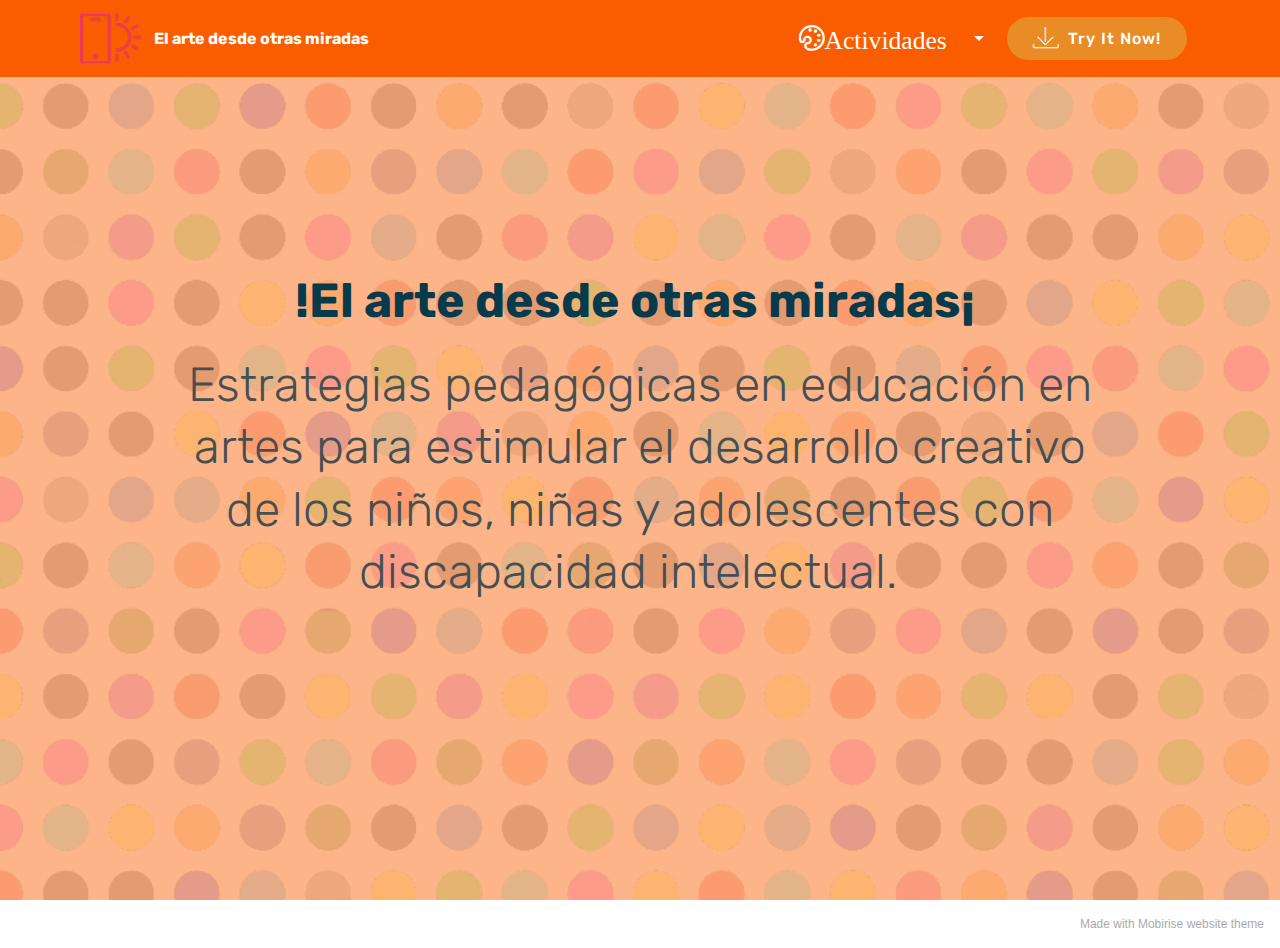
==== index.html @ 84cec98b "rename" ====
<!DOCTYPE html>
<html  >
<head>
  <!-- Site made with Mobirise Website Builder v5.1.4, https://mobirise.com -->
  <meta charset="UTF-8">
  <meta http-equiv="X-UA-Compatible" content="IE=edge">
  <meta name="generator" content="Mobirise v5.1.4, mobirise.com">
  <meta name="viewport" content="width=device-width, initial-scale=1, minimum-scale=1">
  <link rel="shortcut icon" href="assets/images/logo2.png" type="image/x-icon">
  <meta name="description" content="">
  
  
  <title>principal</title>
  <link rel="stylesheet" href="assets/web/assets/mobirise-icons2/mobirise2.css">
  <link rel="stylesheet" href="assets/web/assets/mobirise-icons/mobirise-icons.css">
  <link rel="stylesheet" href="assets/bootstrap/css/bootstrap.min.css">
  <link rel="stylesheet" href="assets/bootstrap/css/bootstrap-grid.min.css">
  <link rel="stylesheet" href="assets/bootstrap/css/bootstrap-reboot.min.css">
  <link rel="stylesheet" href="assets/tether/tether.min.css">
  <link rel="stylesheet" href="assets/dropdown/css/style.css">
  <link rel="stylesheet" href="assets/theme/css/style.css">
  <link rel="preload" as="style" href="assets/mobirise/css/mbr-additional.css"><link rel="stylesheet" href="assets/mobirise/css/mbr-additional.css" type="text/css">
  
  
  
  
</head>
<body>
  
  <section class="menu cid-tEYqhBMotn" once="menu" id="menu1-2">

    

    <nav class="navbar navbar-expand beta-menu navbar-dropdown align-items-center navbar-fixed-top navbar-toggleable-sm">
        <button class="navbar-toggler navbar-toggler-right" type="button" data-toggle="collapse" data-target="#navbarSupportedContent" aria-controls="navbarSupportedContent" aria-expanded="false" aria-label="Toggle navigation">
            <div class="hamburger">
                <span></span>
                <span></span>
                <span></span>
                <span></span>
            </div>
        </button>
        <div class="menu-logo">
            <div class="navbar-brand">
                <span class="navbar-logo">
                    <a href="https://mobiri.se">
                         <img src="assets/images/logo2.png" alt="Mobirise" style="height: 3.8rem;">
                    </a>
                </span>
                <span class="navbar-caption-wrap"><a class="navbar-caption text-white display-4" href="Elartedesdeotrasmiradas.html">
                        El arte desde otras miradas&nbsp;</a></span>
            </div>
        </div>
        <div class="collapse navbar-collapse" id="navbarSupportedContent">
            <ul class="navbar-nav nav-dropdown" data-app-modern-menu="true"><li class="nav-item dropdown">
                    <a class="nav-link link text-white dropdown-toggle display-4" href="#" data-toggle="dropdown-submenu" aria-expanded="true"><span class="mobi-mbri mobi-mbri-change-style mbr-iconfont mbr-iconfont-btn">Actividades&nbsp;</span>
                        </a><div class="dropdown-menu"><a class="text-white dropdown-item text-primary display-4" href="actividades.html">Nivel básico</a><a class="text-white dropdown-item display-4" href="#">Nivel Medio</a><a class="text-white dropdown-item display-4" href="#">Nivel Avanzado</a><a class="text-white dropdown-item display-4" href="#" aria-expanded="true">Flash Cards</a></div>
                </li></ul>
            <div class="navbar-buttons mbr-section-btn">
                <a class="btn btn-sm btn-primary display-4" href="https://mobiri.se">
                    <span class="mbri-save mbr-iconfont mbr-iconfont-btn "></span>
                    Try It Now!
                </a>
            </div>
        </div>
    </nav>
</section>

<section class="header1 cid-tEYyNJ9QHS mbr-fullscreen" id="header1-7">

    

    <div class="mbr-overlay" style="opacity: 0.9; background-color: rgb(253, 172, 124);">
    </div>

    <div class="container">
        <div class="row justify-content-md-center">
            <div class="mbr-white col-md-10">
                <h1 class="mbr-section-title align-center mbr-bold pb-3 mbr-fonts-style display-2">!El arte desde otras miradas¡&nbsp;</h1>
                <h3 class="mbr-section-subtitle align-center mbr-light pb-3 mbr-fonts-style display-2">Estrategias pedagógicas en educación en artes para estimular el desarrollo creativo de los niños, niñas y adolescentes con discapacidad intelectual.&nbsp;&nbsp;</h3>
                
                
            </div>
        </div>
    </div>

</section><section style="background-color: #fff; font-family: -apple-system, BlinkMacSystemFont, 'Segoe UI', 'Roboto', 'Helvetica Neue', Arial, sans-serif; color:#aaa; font-size:12px; padding: 0; align-items: center; display: flex;"><a href="https://mobirise.site/n" style="flex: 1 1; height: 3rem; padding-left: 1rem;"></a><p style="flex: 0 0 auto; margin:0; padding-right:1rem;">Made with Mobirise <a href="https://mobirise.site/u" style="color:#aaa;">website</a> theme</p></section><script src="assets/web/assets/jquery/jquery.min.js"></script>  <script src="assets/popper/popper.min.js"></script>  <script src="assets/bootstrap/js/bootstrap.min.js"></script>  <script src="assets/tether/tether.min.js"></script>  <script src="assets/smoothscroll/smooth-scroll.js"></script>  <script src="assets/dropdown/js/nav-dropdown.js"></script>  <script src="assets/dropdown/js/navbar-dropdown.js"></script>  <script src="assets/touchswipe/jquery.touch-swipe.min.js"></script>  <script src="assets/theme/js/script.js"></script>  
  
  
</body>
</html>
---- assets/web/assets/mobirise-icons2/mobirise2.css ----
@font-face {
  font-family: 'Moririse2';
  font-display: swap;
  src:  url('mobirise2.eot?f2bix4');
  src:  url('mobirise2.eot?f2bix4#iefix') format('embedded-opentype'),
    url('mobirise2.ttf?f2bix4') format('truetype'),
    url('mobirise2.woff?f2bix4') format('woff'),
    url('mobirise2.svg?f2bix4#mobirise2') format('svg');
  font-weight: normal;
  font-style: normal;
}

[class^="mobi-"], [class*=" mobi-"] {
  /* use !important to prevent issues with browser extensions that change fonts */
  font-family: 'Moririse2' !important;
  speak: none;
  font-style: normal;
  font-weight: normal;
  font-variant: normal;
  text-transform: none;
  line-height: 1;

  /* Better Font Rendering =========== */
  -webkit-font-smoothing: antialiased;
  -moz-osx-font-smoothing: grayscale;
}

.mobi-mbri-add-submenu:before {
  content: "\e900";
}
.mobi-mbri-alert:before {
  content: "\e901";
}
.mobi-mbri-align-center:before {
  content: "\e902";
}
.mobi-mbri-align-justify:before {
  content: "\e903";
}
.mobi-mbri-align-left:before {
  content: "\e904";
}
.mobi-mbri-align-right:before {
  content: "\e905";
}
.mobi-mbri-android:before {
  content: "\e906";
}
.mobi-mbri-apple:before {
  content: "\e907";
}
.mobi-mbri-arrow-down:before {
  content: "\e908";
}
.mobi-mbri-arrow-next:before {
  content: "\e909";
}
.mobi-mbri-arrow-prev:before {
  content: "\e90a";
}
.mobi-mbri-arrow-up:before {
  content: "\e90b";
}
.mobi-mbri-bold:before {
  content: "\e90c";
}
.mobi-mbri-bookmark:before {
  content: "\e90d";
}
.mobi-mbri-bootstrap:before {
  content: "\e90e";
}
.mobi-mbri-briefcase:before {
  content: "\e90f";
}
.mobi-mbri-browse:before {
  content: "\e910";
}
.mobi-mbri-bulleted-list:before {
  content: "\e911";
}
.mobi-mbri-calendar:before {
  content: "\e912";
}
.mobi-mbri-camera:before {
  content: "\e913";
}
.mobi-mbri-cart-add:before {
  content: "\e914";
}
.mobi-mbri-cart-full:before {
  content: "\e915";
}
.mobi-mbri-cash:before {
  content: "\e916";
}
.mobi-mbri-change-style:before {
  content: "\e917";
}
.mobi-mbri-chat:before {
  content: "\e918";
}
.mobi-mbri-clock:before {
  content: "\e919";
}
.mobi-mbri-close:before {
  content: "\e91a";
}
.mobi-mbri-cloud:before {
  content: "\e91b";
}
.mobi-mbri-code:before {
  content: "\e91c";
}
.mobi-mbri-contact-form:before {
  content: "\e91d";
}
.mobi-mbri-credit-card:before {
  content: "\e91e";
}
.mobi-mbri-cursor-click:before {
  content: "\e91f";
}
.mobi-mbri-cust-feedback:before {
  content: "\e920";
}
.mobi-mbri-database:before {
  content: "\e921";
}
.mobi-mbri-delivery:before {
  content: "\e922";
}
.mobi-mbri-desktop:before {
  content: "\e923";
}
.mobi-mbri-devices:before {
  content: "\e924";
}
.mobi-mbri-down:before {
  content: "\e925";
}
.mobi-mbri-download-2:before {
  content: "\e926";
}
.mobi-mbri-download:before {
  content: "\e927";
}
.mobi-mbri-drag-n-drop-2:before {
  content: "\e928";
}
.mobi-mbri-drag-n-drop:before {
  content: "\e929";
}
.mobi-mbri-edit-2:before {
  content: "\e92a";
}
.mobi-mbri-edit:before {
  content: "\e92b";
}
.mobi-mbri-error:before {
  content: "\e92c";
}
.mobi-mbri-extension:before {
  content: "\e92d";
}
.mobi-mbri-features:before {
  content: "\e92e";
}
.mobi-mbri-file:before {
  content: "\e92f";
}
.mobi-mbri-flag:before {
  content: "\e930";
}
.mobi-mbri-folder:before {
  content: "\e931";
}
.mobi-mbri-gift:before {
  content: "\e932";
}
.mobi-mbri-github:before {
  content: "\e933";
}
.mobi-mbri-globe-2:before {
  content: "\e934";
}
.mobi-mbri-globe:before {
  content: "\e935";
}
.mobi-mbri-growing-chart:before {
  content: "\e936";
}
.mobi-mbri-hearth:before {
  content: "\e937";
}
.mobi-mbri-help:before {
  content: "\e938";
}
.mobi-mbri-home:before {
  content: "\e939";
}
.mobi-mbri-hot-cup:before {
  content: "\e93a";
}
.mobi-mbri-idea:before {
  content: "\e93b";
}
.mobi-mbri-image-gallery:before {
  content: "\e93c";
}
.mobi-mbri-image-slider:before {
  content: "\e93d";
}
.mobi-mbri-info:before {
  content: "\e93e";
}
.mobi-mbri-italic:before {
  content: "\e93f";
}
.mobi-mbri-key:before {
  content: "\e940";
}
.mobi-mbri-laptop:before {
  content: "\e941";
}
.mobi-mbri-layers:before {
  content: "\e942";
}
.mobi-mbri-left-right:before {
  content: "\e943";
}
.mobi-mbri-left:before {
  content: "\e944";
}
.mobi-mbri-letter:before {
  content: "\e945";
}
.mobi-mbri-like:before {
  content: "\e946";
}
.mobi-mbri-link:before {
  content: "\e947";
}
.mobi-mbri-lock:before {
  content: "\e948";
}
.mobi-mbri-login:before {
  content: "\e949";
}
.mobi-mbri-logout:before {
  content: "\e94a";
}
.mobi-mbri-magic-stick:before {
  content: "\e94b";
}
.mobi-mbri-map-pin:before {
  content: "\e94c";
}
.mobi-mbri-menu:before {
  content: "\e94d";
}
.mobi-mbri-mobile-2:before {
  content: "\e94e";
}
.mobi-mbri-mobile-horizontal:before {
  content: "\e94f";
}
.mobi-mbri-mobile:before {
  content: "\e950";
}
.mobi-mbri-mobirise:before {
  content: "\e951";
}
.mobi-mbri-more-horizontal:before {
  content: "\e952";
}
.mobi-mbri-more-vertical:before {
  content: "\e953";
}
.mobi-mbri-music:before {
  content: "\e954";
}
.mobi-mbri-new-file:before {
  content: "\e955";
}
.mobi-mbri-numbered-list:before {
  content: "\e956";
}
.mobi-mbri-opened-folder:before {
  content: "\e957";
}
.mobi-mbri-pages:before {
  content: "\e958";
}
.mobi-mbri-paper-plane:before {
  content: "\e959";
}
.mobi-mbri-paperclip:before {
  content: "\e95a";
}
.mobi-mbri-phone:before {
  content: "\e95b";
}
.mobi-mbri-photo:before {
  content: "\e95c";
}
.mobi-mbri-photos:before {
  content: "\e95d";
}
.mobi-mbri-pin:before {
  content: "\e95e";
}
.mobi-mbri-play:before {
  content: "\e95f";
}
.mobi-mbri-plus:before {
  content: "\e960";
}
.mobi-mbri-preview:before {
  content: "\e961";
}
.mobi-mbri-print:before {
  content: "\e962";
}
.mobi-mbri-protect:before {
  content: "\e963";
}
.mobi-mbri-question:before {
  content: "\e964";
}
.mobi-mbri-quote-left:before {
  content: "\e965";
}
.mobi-mbri-quote-right:before {
  content: "\e966";
}
.mobi-mbri-redo:before {
  content: "\e967";
}
.mobi-mbri-refresh:before {
  content: "\e968";
}
.mobi-mbri-responsive-2:before {
  content: "\e969";
}
.mobi-mbri-responsive:before {
  content: "\e96a";
}
.mobi-mbri-right:before {
  content: "\e96b";
}
.mobi-mbri-rocket:before {
  content: "\e96c";
}
.mobi-mbri-sad-face:before {
  content: "\e96d";
}
.mobi-mbri-sale:before {
  content: "\e96e";
}
.mobi-mbri-save:before {
  content: "\e96f";
}
.mobi-mbri-search:before {
  content: "\e970";
}
.mobi-mbri-setting-2:before {
  content: "\e971";
}
.mobi-mbri-setting-3:before {
  content: "\e972";
}
.mobi-mbri-setting:before {
  content: "\e973";
}
.mobi-mbri-share:before {
  content: "\e974";
}
.mobi-mbri-shopping-bag:before {
  content: "\e975";
}
.mobi-mbri-shopping-basket:before {
  content: "\e976";
}
.mobi-mbri-shopping-cart:before {
  content: "\e977";
}
.mobi-mbri-sites:before {
  content: "\e978";
}
.mobi-mbri-smile-face:before {
  content: "\e979";
}
.mobi-mbri-speed:before {
  content: "\e97a";
}
.mobi-mbri-star:before {
  content: "\e97b";
}
.mobi-mbri-success:before {
  content: "\e97c";
}
.mobi-mbri-sun:before {
  content: "\e97d";
}
.mobi-mbri-sun2:before {
  content: "\e97e";
}
.mobi-mbri-tablet-vertical:before {
  content: "\e97f";
}
.mobi-mbri-tablet:before {
  content: "\e980";
}
.mobi-mbri-target:before {
  content: "\e981";
}
.mobi-mbri-timer:before {
  content: "\e982";
}
.mobi-mbri-to-ftp:before {
  content: "\e983";
}
.mobi-mbri-to-local-drive:before {
  content: "\e984";
}
.mobi-mbri-touch-swipe:before {
  content: "\e985";
}
.mobi-mbri-touch:before {
  content: "\e986";
}
.mobi-mbri-trash:before {
  content: "\e987";
}
.mobi-mbri-underline:before {
  content: "\e988";
}
.mobi-mbri-undo:before {
  content: "\e989";
}
.mobi-mbri-unlink:before {
  content: "\e98a";
}
.mobi-mbri-unlock:before {
  content: "\e98b";
}
.mobi-mbri-up-down:before {
  content: "\e98c";
}
.mobi-mbri-up:before {
  content: "\e98d";
}
.mobi-mbri-update:before {
  content: "\e98e";
}
.mobi-mbri-upload-2:before {
  content: "\e98f";
}
.mobi-mbri-upload:before {
  content: "\e990";
}
.mobi-mbri-user-2:before {
  content: "\e991";
}
.mobi-mbri-user:before {
  content: "\e992";
}
.mobi-mbri-users:before {
  content: "\e993";
}
.mobi-mbri-video-play:before {
  content: "\e994";
}
.mobi-mbri-video:before {
  content: "\e995";
}
.mobi-mbri-watch:before {
  content: "\e996";
}
.mobi-mbri-website-theme-2:before {
  content: "\e997";
}
.mobi-mbri-website-theme:before {
  content: "\e998";
}
.mobi-mbri-wifi:before {
  content: "\e999";
}
.mobi-mbri-windows:before {
  content: "\e99a";
}
.mobi-mbri-zoom-in:before {
  content: "\e99b";
}
.mobi-mbri-zoom-out:before {
  content: "\e99c";
}
---- assets/web/assets/mobirise-icons/mobirise-icons.css ----
@font-face {
  font-family: 'MobiriseIcons';
  src:  url('mobirise-icons.eot?spat4u');
  src:  url('mobirise-icons.eot?spat4u#iefix') format('embedded-opentype'),
    url('mobirise-icons.ttf?spat4u') format('truetype'),
    url('mobirise-icons.woff?spat4u') format('woff'),
    url('mobirise-icons.svg?spat4u#MobiriseIcons') format('svg');
  font-weight: normal;
  font-style: normal;
  font-display: swap;
}

[class^="mbri-"], [class*=" mbri-"] {
  /* use !important to prevent issues with browser extensions that change fonts */
  font-family: MobiriseIcons !important;
  speak: none;
  font-style: normal;
  font-weight: normal;
  font-variant: normal;
  text-transform: none;
  line-height: 1;

  /* Better Font Rendering =========== */
  -webkit-font-smoothing: antialiased;
  -moz-osx-font-smoothing: grayscale;
}

.mbri-add-submenu:before {
  content: "\e900";
}
.mbri-alert:before {
  content: "\e901";
}
.mbri-align-center:before {
  content: "\e902";
}
.mbri-align-justify:before {
  content: "\e903";
}
.mbri-align-left:before {
  content: "\e904";
}
.mbri-align-right:before {
  content: "\e905";
}
.mbri-android:before {
  content: "\e906";
}
.mbri-apple:before {
  content: "\e907";
}
.mbri-arrow-down:before {
  content: "\e908";
}
.mbri-arrow-next:before {
  content: "\e909";
}
.mbri-arrow-prev:before {
  content: "\e90a";
}
.mbri-arrow-up:before {
  content: "\e90b";
}
.mbri-bold:before {
  content: "\e90c";
}
.mbri-bookmark:before {
  content: "\e90d";
}
.mbri-bootstrap:before {
  content: "\e90e";
}
.mbri-briefcase:before {
  content: "\e90f";
}
.mbri-browse:before {
  content: "\e910";
}
.mbri-bulleted-list:before {
  content: "\e911";
}
.mbri-calendar:before {
  content: "\e912";
}
.mbri-camera:before {
  content: "\e913";
}
.mbri-cart-add:before {
  content: "\e914";
}
.mbri-cart-full:before {
  content: "\e915";
}
.mbri-cash:before {
  content: "\e916";
}
.mbri-change-style:before {
  content: "\e917";
}
.mbri-chat:before {
  content: "\e918";
}
.mbri-clock:before {
  content: "\e919";
}
.mbri-close:before {
  content: "\e91a";
}
.mbri-cloud:before {
  content: "\e91b";
}
.mbri-code:before {
  content: "\e91c";
}
.mbri-contact-form:before {
  content: "\e91d";
}
.mbri-credit-card:before {
  content: "\e91e";
}
.mbri-cursor-click:before {
  content: "\e91f";
}
.mbri-cust-feedback:before {
  content: "\e920";
}
.mbri-database:before {
  content: "\e921";
}
.mbri-delivery:before {
  content: "\e922";
}
.mbri-desktop:before {
  content: "\e923";
}
.mbri-devices:before {
  content: "\e924";
}
.mbri-down:before {
  content: "\e925";
}
.mbri-download:before {
  content: "\e989";
}
.mbri-drag-n-drop:before {
  content: "\e927";
}
.mbri-drag-n-drop2:before {
  content: "\e928";
}
.mbri-edit:before {
  content: "\e929";
}
.mbri-edit2:before {
  content: "\e92a";
}
.mbri-error:before {
  content: "\e92b";
}
.mbri-extension:before {
  content: "\e92c";
}
.mbri-features:before {
  content: "\e92d";
}
.mbri-file:before {
  content: "\e92e";
}
.mbri-flag:before {
  content: "\e92f";
}
.mbri-folder:before {
  content: "\e930";
}
.mbri-gift:before {
  content: "\e931";
}
.mbri-github:before {
  content: "\e932";
}
.mbri-globe:before {
  content: "\e933";
}
.mbri-globe-2:before {
  content: "\e934";
}
.mbri-growing-chart:before {
  content: "\e935";
}
.mbri-hearth:before {
  content: "\e936";
}
.mbri-help:before {
  content: "\e937";
}
.mbri-home:before {
  content: "\e938";
}
.mbri-hot-cup:before {
  content: "\e939";
}
.mbri-idea:before {
  content: "\e93a";
}
.mbri-image-gallery:before {
  content: "\e93b";
}
.mbri-image-slider:before {
  content: "\e93c";
}
.mbri-info:before {
  content: "\e93d";
}
.mbri-italic:before {
  content: "\e93e";
}
.mbri-key:before {
  content: "\e93f";
}
.mbri-laptop:before {
  content: "\e940";
}
.mbri-layers:before {
  content: "\e941";
}
.mbri-left-right:before {
  content: "\e942";
}
.mbri-left:before {
  content: "\e943";
}
.mbri-letter:before {
  content: "\e944";
}
.mbri-like:before {
  content: "\e945";
}
.mbri-link:before {
  content: "\e946";
}
.mbri-lock:before {
  content: "\e947";
}
.mbri-login:before {
  content: "\e948";
}
.mbri-logout:before {
  content: "\e949";
}
.mbri-magic-stick:before {
  content: "\e94a";
}
.mbri-map-pin:before {
  content: "\e94b";
}
.mbri-menu:before {
  content: "\e94c";
}
.mbri-mobile:before {
  content: "\e94d";
}
.mbri-mobile2:before {
  content: "\e94e";
}
.mbri-mobirise:before {
  content: "\e94f";
}
.mbri-more-horizontal:before {
  content: "\e950";
}
.mbri-more-vertical:before {
  content: "\e951";
}
.mbri-music:before {
  content: "\e952";
}
.mbri-new-file:before {
  content: "\e953";
}
.mbri-numbered-list:before {
  content: "\e954";
}
.mbri-opened-folder:before {
  content: "\e955";
}
.mbri-pages:before {
  content: "\e956";
}
.mbri-paper-plane:before {
  content: "\e957";
}
.mbri-paperclip:before {
  content: "\e958";
}
.mbri-photo:before {
  content: "\e959";
}
.mbri-photos:before {
  content: "\e95a";
}
.mbri-pin:before {
  content: "\e95b";
}
.mbri-play:before {
  content: "\e95c";
}
.mbri-plus:before {
  content: "\e95d";
}
.mbri-preview:before {
  content: "\e95e";
}
.mbri-print:before {
  content: "\e95f";
}
.mbri-protect:before {
  content: "\e960";
}
.mbri-question:before {
  content: "\e961";
}
.mbri-quote-left:before {
  content: "\e962";
}
.mbri-quote-right:before {
  content: "\e963";
}
.mbri-refresh:before {
  content: "\e964";
}
.mbri-responsive:before {
  content: "\e965";
}
.mbri-right:before {
  content: "\e966";
}
.mbri-rocket:before {
  content: "\e967";
}
.mbri-sad-face:before {
  content: "\e968";
}
.mbri-sale:before {
  content: "\e969";
}
.mbri-save:before {
  content: "\e96a";
}
.mbri-search:before {
  content: "\e96b";
}
.mbri-setting:before {
  content: "\e96c";
}
.mbri-setting2:before {
  content: "\e96d";
}
.mbri-setting3:before {
  content: "\e96e";
}
.mbri-share:before {
  content: "\e96f";
}
.mbri-shopping-bag:before {
  content: "\e970";
}
.mbri-shopping-basket:before {
  content: "\e971";
}
.mbri-shopping-cart:before {
  content: "\e972";
}
.mbri-sites:before {
  content: "\e973";
}
.mbri-smile-face:before {
  content: "\e974";
}
.mbri-speed:before {
  content: "\e975";
}
.mbri-star:before {
  content: "\e976";
}
.mbri-success:before {
  content: "\e977";
}
.mbri-sun:before {
  content: "\e978";
}
.mbri-sun2:before {
  content: "\e979";
}
.mbri-tablet:before {
  content: "\e97a";
}
.mbri-tablet-vertical:before {
  content: "\e97b";
}
.mbri-target:before {
  content: "\e97c";
}
.mbri-timer:before {
  content: "\e97d";
}
.mbri-to-ftp:before {
  content: "\e97e";
}
.mbri-to-local-drive:before {
  content: "\e97f";
}
.mbri-touch-swipe:before {
  content: "\e980";
}
.mbri-touch:before {
  content: "\e981";
}
.mbri-trash:before {
  content: "\e982";
}
.mbri-underline:before {
  content: "\e983";
}
.mbri-unlink:before {
  content: "\e984";
}
.mbri-unlock:before {
  content: "\e985";
}
.mbri-up-down:before {
  content: "\e986";
}
.mbri-up:before {
  content: "\e987";
}
.mbri-update:before {
  content: "\e988";
}
.mbri-upload:before {
 content: "\e926"; 
}
.mbri-user:before {
  content: "\e98a";
}
.mbri-user2:before {
  content: "\e98b";
}
.mbri-users:before {
  content: "\e98c";
}
.mbri-video:before {
  content: "\e98d";
}
.mbri-video-play:before {
  content: "\e98e";
}
.mbri-watch:before {
  content: "\e98f";
}
.mbri-website-theme:before {
  content: "\e990";
}
.mbri-wifi:before {
  content: "\e991";
}
.mbri-windows:before {
  content: "\e992";
}
.mbri-zoom-out:before {
  content: "\e993";
}
.mbri-redo:before {
  content: "\e994";
}
.mbri-undo:before {
  content: "\e995";
}
---- assets/dropdown/css/style.css ----
.navbar-dropdown {
  left: 0;
  padding: 0;
  position: absolute;
  right: 0;
  top: 0;
  transition: all 0.45s ease;
  z-index: 1030;
  background: #282828; }
  .navbar-dropdown .navbar-logo {
    margin-right: 0.8rem;
    transition: margin 0.3s ease-in-out;
    vertical-align: middle; }
    .navbar-dropdown .navbar-logo img {
      height: 3.125rem;
      transition: all 0.3s ease-in-out; }
    .navbar-dropdown .navbar-logo.mbr-iconfont {
      font-size: 3.125rem;
      line-height: 3.125rem; }
  .navbar-dropdown .navbar-caption {
    font-weight: 700;
    white-space: normal;
    vertical-align: -4px;
    line-height: 3.125rem !important; }
    .navbar-dropdown .navbar-caption, .navbar-dropdown .navbar-caption:hover {
      color: inherit;
      text-decoration: none; }
  .navbar-dropdown .mbr-iconfont + .navbar-caption {
    vertical-align: -1px; }
  .navbar-dropdown.navbar-fixed-top {
    position: fixed; }
  .navbar-dropdown .navbar-brand span {
    vertical-align: -4px; }
  .navbar-dropdown.bg-color.transparent {
    background: none; }
  .navbar-dropdown.navbar-short .navbar-brand {
    padding: 0.625rem 0; }
    .navbar-dropdown.navbar-short .navbar-brand span {
      vertical-align: -1px; }
  .navbar-dropdown.navbar-short .navbar-caption {
    line-height: 2.375rem !important;
    vertical-align: -2px; }
  .navbar-dropdown.navbar-short .navbar-logo {
    margin-right: 0.5rem; }
    .navbar-dropdown.navbar-short .navbar-logo img {
      height: 2.375rem; }
    .navbar-dropdown.navbar-short .navbar-logo.mbr-iconfont {
      font-size: 2.375rem;
      line-height: 2.375rem; }
  .navbar-dropdown.navbar-short .mbr-table-cell {
    height: 3.625rem; }
  .navbar-dropdown .navbar-close {
    left: 0.6875rem;
    position: fixed;
    top: 0.75rem;
    z-index: 1000; }
  .navbar-dropdown .hamburger-icon {
    content: "";
    display: inline-block;
    vertical-align: middle;
    width: 16px;
    -webkit-box-shadow: 0 -6px 0 1px #282828,0 0 0 1px #282828,0 6px 0 1px #282828;
    -moz-box-shadow: 0 -6px 0 1px #282828,0 0 0 1px #282828,0 6px 0 1px #282828;
    box-shadow: 0 -6px 0 1px #282828,0 0 0 1px #282828,0 6px 0 1px #282828; }

.dropdown-menu .dropdown-toggle[data-toggle="dropdown-submenu"]::after {
  border-bottom: 0.35em solid transparent;
  border-left: 0.35em solid;
  border-right: 0;
  border-top: 0.35em solid transparent;
  margin-left: 0.3rem; }

.dropdown-menu .dropdown-item:focus {
  outline: 0; }

.nav-dropdown {
  font-size: 0.75rem;
  font-weight: 500;
  height: auto !important; }
  .nav-dropdown .nav-btn {
    padding-left: 1rem; }
  .nav-dropdown .link {
    margin: .667em 1.667em;
    font-weight: 500;
    padding: 0;
    transition: color .2s ease-in-out; }
    .nav-dropdown .link.dropdown-toggle {
      margin-right: 2.583em; }
      .nav-dropdown .link.dropdown-toggle::after {
        margin-left: .25rem;
        border-top: 0.35em solid;
        border-right: 0.35em solid transparent;
        border-left: 0.35em solid transparent;
        border-bottom: 0; }
      .nav-dropdown .link.dropdown-toggle[aria-expanded="true"] {
        margin: 0;
        padding: 0.667em 3.263em  0.667em 1.667em; }
  .nav-dropdown .link::after,
  .nav-dropdown .dropdown-item::after {
    color: inherit; }
  .nav-dropdown .btn {
    font-size: 0.75rem;
    font-weight: 700;
    letter-spacing: 0;
    margin-bottom: 0;
    padding-left: 1.25rem;
    padding-right: 1.25rem; }
  .nav-dropdown .dropdown-menu {
    border-radius: 0;
    border: 0;
    left: 0;
    margin: 0;
    padding-bottom: 1.25rem;
    padding-top: 1.25rem;
    position: relative; }
  .nav-dropdown .dropdown-submenu {
    margin-left: 0.125rem;
    top: 0; }
  .nav-dropdown .dropdown-item {
    font-weight: 500;
    line-height: 2;
    padding: 0.3846em 4.615em 0.3846em 1.5385em;
    position: relative;
    transition: color .2s ease-in-out, background-color .2s ease-in-out; }
    .nav-dropdown .dropdown-item::after {
      margin-top: -0.3077em;
      position: absolute;
      right: 1.1538em;
      top: 50%; }
    .nav-dropdown .dropdown-item:focus, .nav-dropdown .dropdown-item:hover {
      background: none; }

@media (max-width: 767px) {
  .nav-dropdown.navbar-toggleable-sm {
    bottom: 0;
    display: none;
    left: 0;
    overflow-x: hidden;
    position: fixed;
    top: 0;
    transform: translateX(-100%);
    -ms-transform: translateX(-100%);
    -webkit-transform: translateX(-100%);
    width: 18.75rem;
    z-index: 999; } }
.nav-dropdown.navbar-toggleable-xl {
  bottom: 0;
  display: none;
  left: 0;
  overflow-x: hidden;
  position: fixed;
  top: 0;
  transform: translateX(-100%);
  -ms-transform: translateX(-100%);
  -webkit-transform: translateX(-100%);
  width: 18.75rem;
  z-index: 999; }

.nav-dropdown-sm {
  display: block !important;
  overflow-x: hidden;
  overflow: auto;
  padding-top: 3.875rem; }
  .nav-dropdown-sm::after {
    content: "";
    display: block;
    height: 3rem;
    width: 100%; }
  .nav-dropdown-sm.collapse.in ~ .navbar-close {
    display: block !important; }
  .nav-dropdown-sm.collapsing, .nav-dropdown-sm.collapse.in {
    transform: translateX(0);
    -ms-transform: translateX(0);
    -webkit-transform: translateX(0);
    transition: all 0.25s ease-out;
    -webkit-transition: all 0.25s ease-out;
    background: #282828; }
  .nav-dropdown-sm.collapsing[aria-expanded="false"] {
    transform: translateX(-100%);
    -ms-transform: translateX(-100%);
    -webkit-transform: translateX(-100%); }
  .nav-dropdown-sm .nav-item {
    display: block;
    margin-left: 0 !important;
    padding-left: 0; }
  .nav-dropdown-sm .link,
  .nav-dropdown-sm .dropdown-item {
    border-top: 1px dotted rgba(255, 255, 255, 0.1);
    font-size: 0.8125rem;
    line-height: 1.6;
    margin: 0 !important;
    padding: 0.875rem 2.4rem 0.875rem 1.5625rem !important;
    position: relative;
    white-space: normal; }
    .nav-dropdown-sm .link:focus, .nav-dropdown-sm .link:hover,
    .nav-dropdown-sm .dropdown-item:focus,
    .nav-dropdown-sm .dropdown-item:hover {
      background: rgba(0, 0, 0, 0.2) !important;
      color: #c0a375; }
  .nav-dropdown-sm .nav-btn {
    position: relative;
    padding: 1.5625rem 1.5625rem 0 1.5625rem; }
    .nav-dropdown-sm .nav-btn::before {
      border-top: 1px dotted rgba(255, 255, 255, 0.1);
      content: "";
      left: 0;
      position: absolute;
      top: 0;
      width: 100%; }
    .nav-dropdown-sm .nav-btn + .nav-btn {
      padding-top: 0.625rem; }
      .nav-dropdown-sm .nav-btn + .nav-btn::before {
        display: none; }
  .nav-dropdown-sm .btn {
    padding: 0.625rem 0; }
  .nav-dropdown-sm .dropdown-toggle[data-toggle="dropdown-submenu"]::after {
    margin-left: .25rem;
    border-top: 0.35em solid;
    border-right: 0.35em solid transparent;
    border-left: 0.35em solid transparent;
    border-bottom: 0; }
  .nav-dropdown-sm .dropdown-toggle[data-toggle="dropdown-submenu"][aria-expanded="true"]::after {
    border-top: 0;
    border-right: 0.35em solid transparent;
    border-left: 0.35em solid transparent;
    border-bottom: 0.35em solid; }
  .nav-dropdown-sm .dropdown-menu {
    margin: 0;
    padding: 0;
    position: relative;
    top: 0;
    left: 0;
    width: 100%;
    border: 0;
    float: none;
    border-radius: 0;
    background: none; }
  .nav-dropdown-sm .dropdown-submenu {
    left: 100%;
    margin-left: 0.125rem;
    margin-top: -1.25rem;
    top: 0; }

.navbar-toggleable-sm .nav-dropdown .dropdown-menu {
  position: absolute; }

.navbar-toggleable-sm .nav-dropdown .dropdown-submenu {
  left: 100%;
  margin-left: 0.125rem;
  margin-top: -1.25rem;
  top: 0; }

.navbar-toggleable-sm.opened .nav-dropdown .dropdown-menu {
  position: relative; }

.navbar-toggleable-sm.opened .nav-dropdown .dropdown-submenu {
  left: 0;
  margin-left: 00rem;
  margin-top: 0rem;
  top: 0; }

.is-builder .nav-dropdown.collapsing {
  transition: none !important; }

/*# sourceMappingURL=style.css.map */
---- assets/theme/css/style.css ----
/*!
 * Mobirise v4 theme (https://mobirise.com/)
 * Copyright 2017 Mobirise
 */
section {
  background-color: #eeeeee;
}

.form-control:focus {
  box-shadow: none;
}

:focus {
  outline: none;
}

body {
  font-style: normal;
  line-height: 1.5;
}

section,
.container,
.container-fluid {
  position: relative;
  word-wrap: break-word;
}

a.mbr-iconfont:hover {
  text-decoration: none;
}

.article .lead p,
.article .lead ul,
.article .lead ol,
.article .lead pre,
.article .lead blockquote {
  margin-bottom: 0;
}

ul,
ol,
pre,
blockquote {
  margin-bottom: 2.3125rem;
}

pre {
  background: #f4f4f4;
  padding: 10px 24px;
  white-space: pre-wrap;
}

.inactive {
  -webkit-user-select: none;
  -moz-user-select: none;
  -ms-user-select: none;
  user-select: none;
  pointer-events: none;
  -webkit-user-drag: none;
  user-drag: none;
}

.mbr-section__comments .row {
  justify-content: center;
  -webkit-justify-content: center;
}

a {
  font-style: normal;
  font-weight: 400;
  cursor: pointer;
}

a, a:hover {
  text-decoration: none;
}

figure {
  margin-bottom: 0;
}

body {
  color: #232323;
}

h1,
h2,
h3,
h4,
h5,
h6,
.h1,
.h2,
.h3,
.h4,
.h5,
.h6,
.display-1,
.display-2,
.display-3,
.display-4 {
  line-height: 1;
  word-break: break-word;
  word-wrap: break-word;
}

.mbr-section-title {
  font-style: normal;
  line-height: 1.2;
}

.mbr-section-subtitle {
  line-height: 1.3;
}

.mbr-text {
  font-style: normal;
  line-height: 1.6;
}

b,
strong {
  font-weight: bold;
}

blockquote {
  padding: 10px 0 10px 20px;
  position: relative;
  border-left: 2px solid;
  border-color: #ff3366;
}

input:-webkit-autofill, input:-webkit-autofill:hover, input:-webkit-autofill:focus, input:-webkit-autofill:active {
  transition-delay: 9999s;
  transition-property: background-color, color;
}

textarea[type='hidden'] {
  display: none;
}

body {
  position: relative;
}

section {
  background-position: 50% 50%;
  background-repeat: no-repeat;
  background-size: cover;
}

section .mbr-background-video,
section .mbr-background-video-preview {
  position: absolute;
  bottom: 0;
  left: 0;
  right: 0;
  top: 0;
}

.hidden {
  visibility: hidden;
}

.mbr-z-index20 {
  z-index: 20;
}

/*! Base colors */
.mbr-white {
  color: #ffffff;
}

.mbr-black {
  color: #000000;
}

.mbr-bg-white {
  background-color: #ffffff;
}

.mbr-bg-black {
  background-color: #000000;
}

/*! Text-aligns */
.align-left {
  text-align: left;
}

.align-center {
  text-align: center;
}

.align-right {
  text-align: right;
}

@media (max-width: 767px) {
  .align-left,
  .align-center,
  .align-right,
  .mbr-section-btn,
  .mbr-section-title {
    text-align: center;
  }
}

/*! Font-weight  */
.mbr-light {
  font-weight: 300;
}

.mbr-regular {
  font-weight: 400;
}

.mbr-semibold {
  font-weight: 500;
}

.mbr-bold {
  font-weight: 700;
}

/*! Media  */
.media-size-item {
  -moz-flex: 1 1 auto;
  -o-flex: 1 1 auto;
  flex: 1 1 auto;
}

.media-content {
  flex-basis: 100%;
}

.media-container-row {
  display: flex;
  flex-direction: row;
  flex-wrap: wrap;
  justify-content: center;
  align-content: center;
  align-items: start;
}

.media-container-row .media-size-item {
  width: 400px;
}

.media-container-column {
  display: flex;
  flex-direction: column;
  flex-wrap: wrap;
  justify-content: center;
  align-content: center;
  align-items: stretch;
}

.media-container-column > * {
  width: 100%;
}

@media (min-width: 992px) {
  .media-container-row {
    flex-wrap: nowrap;
  }
}

figure {
  overflow: hidden;
}

figure[mbr-media-size] {
  transition: width 0.1s;
}

.mbr-figure img,
.mbr-figure iframe {
  display: block;
  width: 100%;
}

.card {
  background-color: transparent;
  border: none;
}

.card-box {
  width: 100%;
}

.card-img {
  text-align: center;
  flex-shrink: 0;
  -webkit-flex-shrink: 0;
}

.media {
  max-width: 100%;
  margin: 0 auto;
}

.mbr-figure {
  -ms-grid-row-align: center;
  align-self: center;
}

.media-container > div {
  max-width: 100%;
}

.mbr-figure img,
.card-img img {
  width: 100%;
}

@media (max-width: 991px) {
  .media-size-item {
    width: auto !important;
  }
  .media {
    width: auto;
  }
  .mbr-figure {
    width: 100% !important;
  }
}

/*! Buttons */
.btn {
  font-weight: 500;
  border-width: 2px;
  font-style: normal;
  letter-spacing: 1px;
  margin: .4rem .8rem;
  white-space: normal;
  transition: all .3s ease-in-out;
  display: inline-flex;
  align-items: center;
  justify-content: center;
  word-break: break-word;
  -webkit-align-items: center;
  -webkit-justify-content: center;
  display: -webkit-inline-flex;
}

.btn-sm {
  font-weight: 500;
  letter-spacing: 1px;
  transition: all .3s ease-in-out;
}

.btn-md {
  font-weight: 500;
  letter-spacing: 1px;
  margin: .4rem .8rem !important;
  transition: all .3s ease-in-out;
}

.btn-lg {
  font-weight: 500;
  letter-spacing: 1px;
  margin: .4rem .8rem !important;
  transition: all .3s ease-in-out;
}

.mbr-section-btn {
  margin-left: -0.25rem;
  margin-right: -0.25rem;
  font-size: 0;
}

nav .mbr-section-btn {
  margin-left: 0rem;
  margin-right: 0rem;
}

.btn-form {
  border-radius: 0;
}

.btn-form:hover {
  cursor: pointer;
}

/*! Btn icon margin */
.btn .mbr-iconfont,
.btn.btn-sm .mbr-iconfont {
  cursor: pointer;
  margin-right: 0.5rem;
}

.btn.btn-md .mbr-iconfont,
.btn.btn-md .mbr-iconfont {
  margin-right: 0.8rem;
}

.mbr-regular {
  font-weight: 400;
}

.mbr-semibold {
  font-weight: 500;
}

.mbr-bold {
  font-weight: 700;
}

[type='submit'] {
  -webkit-appearance: none;
}

/*! Full-screen */
.mbr-fullscreen .mbr-overlay {
  min-height: 100vh;
}

.mbr-fullscreen {
  display: flex;
  display: -moz-flex;
  display: -ms-flex;
  display: -o-flex;
  align-items: center;
  -webkit-align-items: center;
  min-height: 100vh;
  padding-top: 3rem;
  padding-bottom: 3rem;
}

/*! Map */
.map {
  height: 25rem;
  position: relative;
}

.map iframe {
  width: 100%;
  height: 100%;
}

.mbr-overlay {
  background-color: #000;
  bottom: 0;
  left: 0;
  opacity: .5;
  position: absolute;
  right: 0;
  top: 0;
  z-index: 0;
  pointer-events: none;
}

/* Form */
blockquote {
  font-style: italic;
  padding: 10px 0 10px 20px;
  font-size: 1.09rem;
  position: relative;
  border-width: 3px;
}

.form-control {
  background-color: #f5f5f5;
  box-shadow: none;
  color: #565656;
  line-height: 1.43;
  min-height: 3.5em;
  padding: 1.07em .5em;
}

.form-control, .form-control:focus {
  border: 1px solid #e8e8e8;
}

.form-active .form-control:invalid {
  border-color: red;
}

.form-control-label {
  position: relative;
  cursor: pointer;
  margin-bottom: .357em;
  padding: 0;
}

.alert {
  color: #ffffff;
  border-radius: 0;
  border: 0;
  font-size: .875rem;
  line-height: 1.5;
  margin-bottom: 1.875rem;
  padding: 1.25rem;
  position: relative;
}

.alert.alert-form::after {
  background-color: inherit;
  bottom: -7px;
  content: "";
  display: block;
  height: 14px;
  left: 50%;
  margin-left: -7px;
  position: absolute;
  transform: rotate(45deg);
  width: 14px;
  -webkit-transform: rotate(45deg);
}

.form-asterisk {
  font-family: initial;
  position: absolute;
  top: -2px;
  font-weight: normal;
}

/*! Scroll to top arrow */
#scrollToTop a i:before {
  content: '';
  position: absolute;
  height: 40%;
  top: 25%;
  background: #fff;
  width: 2px;
  left: calc(50% - 1px);
}

#scrollToTop a i:after {
  content: '';
  position: absolute;
  display: block;
  border-top: 2px solid #fff;
  border-right: 2px solid #fff;
  width: 40%;
  height: 40%;
  left: 30%;
  bottom: 30%;
  transform: rotate(135deg);
  -webkit-transform: rotate(135deg);
}

.mbr-arrow-up {
  bottom: 25px;
  right: 90px;
  position: fixed;
  text-align: right;
  z-index: 5000;
  color: #ffffff;
  font-size: 32px;
  transform: rotate(180deg);
  -webkit-transform: rotate(180deg);
}

.mbr-arrow-up a {
  background: rgba(0, 0, 0, 0.2);
  border-radius: 3px;
  color: #fff;
  display: inline-block;
  height: 60px;
  width: 60px;
  outline-style: none !important;
  position: relative;
  text-decoration: none;
  transition: all 0.3s ease-in-out;
  cursor: pointer;
  text-align: center;
}

.mbr-arrow-up a:hover {
  background-color: rgba(0, 0, 0, 0.4);
}

.mbr-arrow-up a i {
  line-height: 60px;
}

.mbr-arrow-up-icon {
  display: block;
  color: #fff;
}

.mbr-arrow-up-icon::before {
  content: '\203a';
  display: inline-block;
  font-family: serif;
  font-size: 32px;
  line-height: 1;
  font-style: normal;
  position: relative;
  top: 6px;
  left: -4px;
  -webkit-transform: rotate(-90deg);
  transform: rotate(-90deg);
}

/*! Arrow Down */
.mbr-arrow {
  position: absolute;
  bottom: 45px;
  left: 50%;
  width: 60px;
  height: 60px;
  cursor: pointer;
  background-color: rgba(80, 80, 80, 0.5);
  border-radius: 50%;
  -webkit-transform: translateX(-50%);
  transform: translateX(-50%);
}

.mbr-arrow > a {
  display: inline-block;
  text-decoration: none;
  outline-style: none;
  -webkit-animation: arrowdown 1.7s ease-in-out infinite;
  animation: arrowdown 1.7s ease-in-out infinite;
}

.mbr-arrow > a > i {
  position: absolute;
  top: -2px;
  left: 15px;
  font-size: 2rem;
}

@keyframes arrowdown {
  0% {
    transform: translateY(0px);
    -webkit-transform: translateY(0px);
  }
  50% {
    transform: translateY(-5px);
    -webkit-transform: translateY(-5px);
  }
  100% {
    transform: translateY(0px);
    -webkit-transform: translateY(0px);
  }
}

@-webkit-keyframes arrowdown {
  0% {
    transform: translateY(0px);
    -webkit-transform: translateY(0px);
  }
  50% {
    transform: translateY(-5px);
    -webkit-transform: translateY(-5px);
  }
  100% {
    transform: translateY(0px);
    -webkit-transform: translateY(0px);
  }
}

@media (max-width: 500px) {
  .mbr-arrow-up {
    left: 50%;
    right: auto;
    transform: translateX(-50%) rotate(180deg);
    -webkit-transform: translateX(-50%) rotate(180deg);
  }
}

/*Gradients animation*/
@keyframes gradient-animation {
  from {
    background-position: 0% 100%;
    -webkit-animation-timing-function: ease-in-out;
            animation-timing-function: ease-in-out;
  }
  to {
    background-position: 100% 0%;
    -webkit-animation-timing-function: ease-in-out;
            animation-timing-function: ease-in-out;
  }
}

@-webkit-keyframes gradient-animation {
  from {
    background-position: 0% 100%;
    -webkit-animation-timing-function: ease-in-out;
            animation-timing-function: ease-in-out;
  }
  to {
    background-position: 100% 0%;
    -webkit-animation-timing-function: ease-in-out;
            animation-timing-function: ease-in-out;
  }
}

.bg-gradient {
  background-size: 200% 200%;
  animation: gradient-animation 5s infinite alternate;
  -webkit-animation: gradient-animation 5s infinite alternate;
}

.menu .navbar-brand {
  display: -webkit-flex;
}

.menu .navbar-brand span {
  display: flex;
  display: -webkit-flex;
}

.menu .navbar-brand .navbar-caption-wrap {
  display: -webkit-flex;
}

.menu .navbar-brand .navbar-logo img {
  display: -webkit-flex;
}

@media (min-width: 768px) and (max-width: 1023px) {
  .menu .navbar-toggleable-sm .navbar-nav {
    display: -ms-flexbox;
  }
}

@media (max-width: 1023px) {
  .menu .navbar-collapse {
    max-height: 93.5vh;
  }
  .menu .navbar-collapse.show {
    overflow: auto;
  }
}

@media (min-width: 1024px) {
  .menu .navbar-nav.nav-dropdown {
    display: -webkit-flex;
  }
  .menu .navbar-toggleable-sm .navbar-collapse {
    display: -webkit-flex !important;
  }
  .menu .collapsed .navbar-collapse {
    max-height: 93.5vh;
  }
  .menu .collapsed .navbar-collapse.show {
    overflow: auto;
  }
}

@media (max-width: 767px) {
  .menu .navbar-collapse {
    max-height: 80vh;
  }
}

/* Others*/
.note-check a[data-value=Rubik] {
  font-style: normal;
}

.mbr-arrow a {
  color: #ffffff;
}

@media (max-width: 767px) {
  .mbr-arrow {
    display: none;
  }
}

.navbar {
  display: -webkit-flex;
  -webkit-flex-wrap: wrap;
  -webkit-align-items: center;
  -webkit-justify-content: space-between;
}

.navbar-collapse {
  -webkit-flex-basis: 100%;
  -webkit-flex-grow: 1;
  -webkit-align-items: center;
}

.nav-dropdown .link {
  padding: 0.667em 1.667em !important;
  margin: 0 !important;
}

.nav {
  display: -webkit-flex;
  -webkit-flex-wrap: wrap;
}

.row {
  display: -webkit-flex;
  -webkit-flex-wrap: wrap;
}

.justify-content-center {
  -webkit-justify-content: center;
}

.form-inline {
  display: -webkit-flex;
  -webkit-align-items: center;
}

.card-wrapper {
  -webkit-flex: 1;
}

.carousel-control {
  z-index: 10;
  display: -webkit-flex;
  -webkit-align-items: center;
  -webkit-justify-content: center;
}

.carousel-controls {
  display: -webkit-flex;
}

.media {
  display: -webkit-flex;
}

.form-group:focus {
  outline: none;
}

.jq-selectbox__select {
  padding: 1.07em 0.5em;
  position: absolute;
  top: 0;
  left: 0;
  width: 100%;
}

.jq-selectbox__dropdown {
  position: absolute;
  top: 100%;
  left: 0 !important;
  width: 100% !important;
}

.jq-selectbox__trigger-arrow {
  -webkit-transform: translateY(-50%);
          transform: translateY(-50%);
}

.jq-selectbox li {
  padding: 1.07em 0.5em;
}

input[type='range'] {
  padding-left: 0 !important;
  padding-right: 0 !important;
}

.modal-dialog,
.modal-content {
  height: 100%;
}

.modal-dialog .carousel-inner {
  height: calc(100vh - 1.75rem);
}

@media (max-width: 575px) {
  .modal-dialog .carousel-inner {
    height: calc(100vh - 1rem);
  }
}

.carousel-item {
  text-align: center;
}

.carousel-item img {
  margin: auto;
}

.navbar-toggler {
  align-self: flex-start;
  padding: 0.25rem 0.75rem;
  font-size: 1.25rem;
  line-height: 1;
  background: transparent;
  border: 1px solid transparent;
  border-radius: 0.25rem;
}

.navbar-toggler:focus,
.navbar-toggler:hover {
  text-decoration: none;
}

.navbar-toggler-icon {
  display: inline-block;
  width: 1.5em;
  height: 1.5em;
  vertical-align: middle;
  content: '';
  background: no-repeat center center;
  background-size: 100% 100%;
}

.navbar-toggler-left {
  position: absolute;
  left: 1rem;
}

.navbar-toggler-right {
  position: absolute;
  right: 1rem;
}

@media (max-width: 575px) {
  .navbar-toggleable .navbar-nav .dropdown-menu {
    position: static;
    float: none;
  }
  .navbar-toggleable > .container {
    padding-right: 0;
    padding-left: 0;
  }
}

@media (min-width: 576px) {
  .navbar-toggleable {
    flex-direction: row;
    flex-wrap: nowrap;
    align-items: center;
  }
  .navbar-toggleable .navbar-nav {
    flex-direction: row;
  }
  .navbar-toggleable .navbar-nav .nav-link {
    padding-right: 0.5rem;
    padding-left: 0.5rem;
  }
  .navbar-toggleable > .container {
    display: flex;
    flex-wrap: nowrap;
    align-items: center;
  }
  .navbar-toggleable .navbar-collapse {
    display: flex !important;
    width: 100%;
  }
  .navbar-toggleable .navbar-toggler {
    display: none;
  }
}

@media (max-width: 767px) {
  .navbar-toggleable-sm .navbar-nav .dropdown-menu {
    position: static;
    float: none;
  }
  .navbar-toggleable-sm > .container {
    padding-right: 0;
    padding-left: 0;
  }
}

@media (min-width: 768px) {
  .navbar-toggleable-sm {
    flex-direction: row;
    flex-wrap: nowrap;
    align-items: center;
  }
  .navbar-toggleable-sm .navbar-nav {
    flex-direction: row;
  }
  .navbar-toggleable-sm .navbar-nav .nav-link {
    padding-right: 0.5rem;
    padding-left: 0.5rem;
  }
  .navbar-toggleable-sm > .container {
    display: flex;
    flex-wrap: nowrap;
    align-items: center;
  }
  .navbar-toggleable-sm .navbar-collapse {
    display: none;
    width: 100%;
  }
  .navbar-toggleable-sm .navbar-toggler {
    display: none;
  }
}

@media (max-width: 1023px) {
  .navbar-toggleable-md .navbar-nav .dropdown-menu {
    position: static;
    float: none;
  }
  .navbar-toggleable-md > .container {
    padding-right: 0;
    padding-left: 0;
  }
}

@media (min-width: 1024px) {
  .navbar-toggleable-md {
    flex-direction: row;
    flex-wrap: nowrap;
    align-items: center;
  }
  .navbar-toggleable-md .navbar-nav {
    flex-direction: row;
  }
  .navbar-toggleable-md .navbar-nav .nav-link {
    padding-right: 0.5rem;
    padding-left: 0.5rem;
  }
  .navbar-toggleable-md > .container {
    display: flex;
    flex-wrap: nowrap;
    align-items: center;
  }
  .navbar-toggleable-md .navbar-collapse {
    display: flex !important;
    width: 100%;
  }
  .navbar-toggleable-md .navbar-toggler {
    display: none;
  }
}

@media (max-width: 1199px) {
  .navbar-toggleable-lg .navbar-nav .dropdown-menu {
    position: static;
    float: none;
  }
  .navbar-toggleable-lg > .container {
    padding-right: 0;
    padding-left: 0;
  }
}

@media (min-width: 1200px) {
  .navbar-toggleable-lg {
    flex-direction: row;
    flex-wrap: nowrap;
    align-items: center;
  }
  .navbar-toggleable-lg .navbar-nav {
    flex-direction: row;
  }
  .navbar-toggleable-lg .navbar-nav .nav-link {
    padding-right: 0.5rem;
    padding-left: 0.5rem;
  }
  .navbar-toggleable-lg > .container {
    display: flex;
    flex-wrap: nowrap;
    align-items: center;
  }
  .navbar-toggleable-lg .navbar-collapse {
    display: flex !important;
    width: 100%;
  }
  .navbar-toggleable-lg .navbar-toggler {
    display: none;
  }
}

.navbar-toggleable-xl {
  flex-direction: row;
  flex-wrap: nowrap;
  align-items: center;
}

.navbar-toggleable-xl .navbar-nav .dropdown-menu {
  position: static;
  float: none;
}

.navbar-toggleable-xl > .container {
  padding-right: 0;
  padding-left: 0;
}

.navbar-toggleable-xl .navbar-nav {
  flex-direction: row;
}

.navbar-toggleable-xl .navbar-nav .nav-link {
  padding-right: 0.5rem;
  padding-left: 0.5rem;
}

.navbar-toggleable-xl > .container {
  display: flex;
  flex-wrap: nowrap;
  align-items: center;
}

.navbar-toggleable-xl .navbar-collapse {
  display: flex !important;
  width: 100%;
}

.navbar-toggleable-xl .navbar-toggler {
  display: none;
}

.card-img {
  width: auto;
}

.menu .navbar.collapsed:not(.beta-menu) {
  flex-direction: column;
}

.carousel-item.active,
.carousel-item-next,
.carousel-item-prev {
  display: flex;
}

.note-air-layout .dropup .dropdown-menu,
.note-air-layout .navbar-fixed-bottom .dropdown .dropdown-menu {
  bottom: initial !important;
}

html,
body {
  height: auto;
  min-height: 100vh;
}

.dropup .dropdown-toggle::after {
  display: none;
}
.engine {
	position: absolute;
	text-indent: -2400px;
	text-align: center;
	padding: 0;
	top: 0;
	left: -2400px;
}
---- assets/mobirise/css/mbr-additional.css ----
@import url(https://fonts.googleapis.com/css?family=Rubik:300,300i,400,400i,500,500i,700,700i,900,900i&display=swap);





body {
  font-family: Rubik;
}
.display-1 {
  font-family: 'Rubik', sans-serif;
  font-size: 4.25rem;
  font-display: swap;
}
.display-1 > .mbr-iconfont {
  font-size: 6.8rem;
}
.display-2 {
  font-family: 'Rubik', sans-serif;
  font-size: 3rem;
  font-display: swap;
}
.display-2 > .mbr-iconfont {
  font-size: 4.8rem;
}
.display-4 {
  font-family: 'Rubik', sans-serif;
  font-size: 1rem;
  font-display: swap;
}
.display-4 > .mbr-iconfont {
  font-size: 1.6rem;
}
.display-5 {
  font-family: 'Rubik', sans-serif;
  font-size: 1.5rem;
  font-display: swap;
}
.display-5 > .mbr-iconfont {
  font-size: 2.4rem;
}
.display-7 {
  font-family: 'Rubik', sans-serif;
  font-size: 1rem;
  font-display: swap;
}
.display-7 > .mbr-iconfont {
  font-size: 1.6rem;
}
/* ---- Fluid typography for mobile devices ---- */
/* 1.4 - font scale ratio ( bootstrap == 1.42857 ) */
/* 100vw - current viewport width */
/* (48 - 20)  48 == 48rem == 768px, 20 == 20rem == 320px(minimal supported viewport) */
/* 0.65 - min scale variable, may vary */
@media (max-width: 768px) {
  .display-1 {
    font-size: 3.4rem;
    font-size: calc( 2.1374999999999997rem + (4.25 - 2.1374999999999997) * ((100vw - 20rem) / (48 - 20)));
    line-height: calc( 1.4 * (2.1374999999999997rem + (4.25 - 2.1374999999999997) * ((100vw - 20rem) / (48 - 20))));
  }
  .display-2 {
    font-size: 2.4rem;
    font-size: calc( 1.7rem + (3 - 1.7) * ((100vw - 20rem) / (48 - 20)));
    line-height: calc( 1.4 * (1.7rem + (3 - 1.7) * ((100vw - 20rem) / (48 - 20))));
  }
  .display-4 {
    font-size: 0.8rem;
    font-size: calc( 1rem + (1 - 1) * ((100vw - 20rem) / (48 - 20)));
    line-height: calc( 1.4 * (1rem + (1 - 1) * ((100vw - 20rem) / (48 - 20))));
  }
  .display-5 {
    font-size: 1.2rem;
    font-size: calc( 1.175rem + (1.5 - 1.175) * ((100vw - 20rem) / (48 - 20)));
    line-height: calc( 1.4 * (1.175rem + (1.5 - 1.175) * ((100vw - 20rem) / (48 - 20))));
  }
}
/* Buttons */
.btn {
  padding: 1rem 3rem;
  border-radius: 3px;
}
.btn-sm {
  padding: 0.6rem 1.5rem;
  border-radius: 3px;
}
.btn-md {
  padding: 1rem 3rem;
  border-radius: 3px;
}
.btn-lg {
  padding: 1.2rem 3.2rem;
  border-radius: 3px;
}
.bg-primary {
  background-color: #e98c26 !important;
}
.bg-success {
  background-color: #f7ed4a !important;
}
.bg-info {
  background-color: #82786e !important;
}
.bg-warning {
  background-color: #879a9f !important;
}
.bg-danger {
  background-color: #b1a374 !important;
}
.btn-primary,
.btn-primary:active {
  background-color: #e98c26 !important;
  border-color: #e98c26 !important;
  color: #ffffff !important;
}
.btn-primary:hover,
.btn-primary:focus,
.btn-primary.focus,
.btn-primary.active {
  color: #ffffff !important;
  background-color: #b16512 !important;
  border-color: #b16512 !important;
}
.btn-primary.disabled,
.btn-primary:disabled {
  color: #ffffff !important;
  background-color: #b16512 !important;
  border-color: #b16512 !important;
}
.btn-secondary,
.btn-secondary:active {
  background-color: #ff3366 !important;
  border-color: #ff3366 !important;
  color: #ffffff !important;
}
.btn-secondary:hover,
.btn-secondary:focus,
.btn-secondary.focus,
.btn-secondary.active {
  color: #ffffff !important;
  background-color: #e50039 !important;
  border-color: #e50039 !important;
}
.btn-secondary.disabled,
.btn-secondary:disabled {
  color: #ffffff !important;
  background-color: #e50039 !important;
  border-color: #e50039 !important;
}
.btn-info,
.btn-info:active {
  background-color: #82786e !important;
  border-color: #82786e !important;
  color: #ffffff !important;
}
.btn-info:hover,
.btn-info:focus,
.btn-info.focus,
.btn-info.active {
  color: #ffffff !important;
  background-color: #59524b !important;
  border-color: #59524b !important;
}
.btn-info.disabled,
.btn-info:disabled {
  color: #ffffff !important;
  background-color: #59524b !important;
  border-color: #59524b !important;
}
.btn-success,
.btn-success:active {
  background-color: #f7ed4a !important;
  border-color: #f7ed4a !important;
  color: #3f3c03 !important;
}
.btn-success:hover,
.btn-success:focus,
.btn-success.focus,
.btn-success.active {
  color: #3f3c03 !important;
  background-color: #eadd0a !important;
  border-color: #eadd0a !important;
}
.btn-success.disabled,
.btn-success:disabled {
  color: #3f3c03 !important;
  background-color: #eadd0a !important;
  border-color: #eadd0a !important;
}
.btn-warning,
.btn-warning:active {
  background-color: #879a9f !important;
  border-color: #879a9f !important;
  color: #ffffff !important;
}
.btn-warning:hover,
.btn-warning:focus,
.btn-warning.focus,
.btn-warning.active {
  color: #ffffff !important;
  background-color: #617479 !important;
  border-color: #617479 !important;
}
.btn-warning.disabled,
.btn-warning:disabled {
  color: #ffffff !important;
  background-color: #617479 !important;
  border-color: #617479 !important;
}
.btn-danger,
.btn-danger:active {
  background-color: #b1a374 !important;
  border-color: #b1a374 !important;
  color: #ffffff !important;
}
.btn-danger:hover,
.btn-danger:focus,
.btn-danger.focus,
.btn-danger.active {
  color: #ffffff !important;
  background-color: #8b7d4e !important;
  border-color: #8b7d4e !important;
}
.btn-danger.disabled,
.btn-danger:disabled {
  color: #ffffff !important;
  background-color: #8b7d4e !important;
  border-color: #8b7d4e !important;
}
.btn-white {
  color: #333333 !important;
}
.btn-white,
.btn-white:active {
  background-color: #ffffff !important;
  border-color: #ffffff !important;
  color: #808080 !important;
}
.btn-white:hover,
.btn-white:focus,
.btn-white.focus,
.btn-white.active {
  color: #808080 !important;
  background-color: #d9d9d9 !important;
  border-color: #d9d9d9 !important;
}
.btn-white.disabled,
.btn-white:disabled {
  color: #808080 !important;
  background-color: #d9d9d9 !important;
  border-color: #d9d9d9 !important;
}
.btn-black,
.btn-black:active {
  background-color: #333333 !important;
  border-color: #333333 !important;
  color: #ffffff !important;
}
.btn-black:hover,
.btn-black:focus,
.btn-black.focus,
.btn-black.active {
  color: #ffffff !important;
  background-color: #0d0d0d !important;
  border-color: #0d0d0d !important;
}
.btn-black.disabled,
.btn-black:disabled {
  color: #ffffff !important;
  background-color: #0d0d0d !important;
  border-color: #0d0d0d !important;
}
.btn-primary-outline,
.btn-primary-outline:active {
  background: none;
  border-color: #995810;
  color: #995810;
}
.btn-primary-outline:hover,
.btn-primary-outline:focus,
.btn-primary-outline.focus,
.btn-primary-outline.active {
  color: #ffffff;
  background-color: #e98c26;
  border-color: #e98c26;
}
.btn-primary-outline.disabled,
.btn-primary-outline:disabled {
  color: #ffffff !important;
  background-color: #e98c26 !important;
  border-color: #e98c26 !important;
}
.btn-secondary-outline,
.btn-secondary-outline:active {
  background: none;
  border-color: #cc0033;
  color: #cc0033;
}
.btn-secondary-outline:hover,
.btn-secondary-outline:focus,
.btn-secondary-outline.focus,
.btn-secondary-outline.active {
  color: #ffffff;
  background-color: #ff3366;
  border-color: #ff3366;
}
.btn-secondary-outline.disabled,
.btn-secondary-outline:disabled {
  color: #ffffff !important;
  background-color: #ff3366 !important;
  border-color: #ff3366 !important;
}
.btn-info-outline,
.btn-info-outline:active {
  background: none;
  border-color: #4b453f;
  color: #4b453f;
}
.btn-info-outline:hover,
.btn-info-outline:focus,
.btn-info-outline.focus,
.btn-info-outline.active {
  color: #ffffff;
  background-color: #82786e;
  border-color: #82786e;
}
.btn-info-outline.disabled,
.btn-info-outline:disabled {
  color: #ffffff !important;
  background-color: #82786e !important;
  border-color: #82786e !important;
}
.btn-success-outline,
.btn-success-outline:active {
  background: none;
  border-color: #d2c609;
  color: #d2c609;
}
.btn-success-outline:hover,
.btn-success-outline:focus,
.btn-success-outline.focus,
.btn-success-outline.active {
  color: #3f3c03;
  background-color: #f7ed4a;
  border-color: #f7ed4a;
}
.btn-success-outline.disabled,
.btn-success-outline:disabled {
  color: #3f3c03 !important;
  background-color: #f7ed4a !important;
  border-color: #f7ed4a !important;
}
.btn-warning-outline,
.btn-warning-outline:active {
  background: none;
  border-color: #55666b;
  color: #55666b;
}
.btn-warning-outline:hover,
.btn-warning-outline:focus,
.btn-warning-outline.focus,
.btn-warning-outline.active {
  color: #ffffff;
  background-color: #879a9f;
  border-color: #879a9f;
}
.btn-warning-outline.disabled,
.btn-warning-outline:disabled {
  color: #ffffff !important;
  background-color: #879a9f !important;
  border-color: #879a9f !important;
}
.btn-danger-outline,
.btn-danger-outline:active {
  background: none;
  border-color: #7a6e45;
  color: #7a6e45;
}
.btn-danger-outline:hover,
.btn-danger-outline:focus,
.btn-danger-outline.focus,
.btn-danger-outline.active {
  color: #ffffff;
  background-color: #b1a374;
  border-color: #b1a374;
}
.btn-danger-outline.disabled,
.btn-danger-outline:disabled {
  color: #ffffff !important;
  background-color: #b1a374 !important;
  border-color: #b1a374 !important;
}
.btn-black-outline,
.btn-black-outline:active {
  background: none;
  border-color: #000000;
  color: #000000;
}
.btn-black-outline:hover,
.btn-black-outline:focus,
.btn-black-outline.focus,
.btn-black-outline.active {
  color: #ffffff;
  background-color: #333333;
  border-color: #333333;
}
.btn-black-outline.disabled,
.btn-black-outline:disabled {
  color: #ffffff !important;
  background-color: #333333 !important;
  border-color: #333333 !important;
}
.btn-white-outline,
.btn-white-outline:active,
.btn-white-outline.active {
  background: none;
  border-color: #ffffff;
  color: #ffffff;
}
.btn-white-outline:hover,
.btn-white-outline:focus,
.btn-white-outline.focus {
  color: #333333;
  background-color: #ffffff;
  border-color: #ffffff;
}
.text-primary {
  color: #e98c26 !important;
}
.text-secondary {
  color: #ff3366 !important;
}
.text-success {
  color: #f7ed4a !important;
}
.text-info {
  color: #82786e !important;
}
.text-warning {
  color: #879a9f !important;
}
.text-danger {
  color: #b1a374 !important;
}
.text-white {
  color: #ffffff !important;
}
.text-black {
  color: #000000 !important;
}
a.text-primary:hover,
a.text-primary:focus {
  color: #995810 !important;
}
a.text-secondary:hover,
a.text-secondary:focus {
  color: #cc0033 !important;
}
a.text-success:hover,
a.text-success:focus {
  color: #d2c609 !important;
}
a.text-info:hover,
a.text-info:focus {
  color: #4b453f !important;
}
a.text-warning:hover,
a.text-warning:focus {
  color: #55666b !important;
}
a.text-danger:hover,
a.text-danger:focus {
  color: #7a6e45 !important;
}
a.text-white:hover,
a.text-white:focus {
  color: #b3b3b3 !important;
}
a.text-black:hover,
a.text-black:focus {
  color: #4d4d4d !important;
}
.alert-success {
  background-color: #70c770;
}
.alert-info {
  background-color: #82786e;
}
.alert-warning {
  background-color: #879a9f;
}
.alert-danger {
  background-color: #b1a374;
}
.mbr-section-btn a.btn:not(.btn-form) {
  border-radius: 100px;
}
.mbr-section-btn a.btn:not(.btn-form):hover,
.mbr-section-btn a.btn:not(.btn-form):focus {
  box-shadow: none !important;
}
.mbr-section-btn a.btn:not(.btn-form):hover,
.mbr-section-btn a.btn:not(.btn-form):focus {
  box-shadow: 0 10px 40px 0 rgba(0, 0, 0, 0.2) !important;
  -webkit-box-shadow: 0 10px 40px 0 rgba(0, 0, 0, 0.2) !important;
}
.mbr-gallery-filter li a {
  border-radius: 100px !important;
}
.mbr-gallery-filter li.active .btn {
  background-color: #e98c26;
  border-color: #e98c26;
  color: #ffffff;
}
.mbr-gallery-filter li.active .btn:focus {
  box-shadow: none;
}
.nav-tabs .nav-link {
  border-radius: 100px !important;
}
a,
a:hover {
  color: #e98c26;
}
.mbr-plan-header.bg-primary .mbr-plan-subtitle,
.mbr-plan-header.bg-primary .mbr-plan-price-desc {
  color: #fceedf;
}
.mbr-plan-header.bg-success .mbr-plan-subtitle,
.mbr-plan-header.bg-success .mbr-plan-price-desc {
  color: #ffffff;
}
.mbr-plan-header.bg-info .mbr-plan-subtitle,
.mbr-plan-header.bg-info .mbr-plan-price-desc {
  color: #beb8b2;
}
.mbr-plan-header.bg-warning .mbr-plan-subtitle,
.mbr-plan-header.bg-warning .mbr-plan-price-desc {
  color: #ced6d8;
}
.mbr-plan-header.bg-danger .mbr-plan-subtitle,
.mbr-plan-header.bg-danger .mbr-plan-price-desc {
  color: #dfd9c6;
}
/* Scroll to top button*/
.scrollToTop_wraper {
  display: none;
}
.form-control {
  font-family: 'Rubik', sans-serif;
  font-size: 1rem;
  font-display: swap;
}
.form-control > .mbr-iconfont {
  font-size: 1.6rem;
}
blockquote {
  border-color: #e98c26;
}
/* Forms */
.mbr-form .btn {
  margin: .4rem 0;
}
.mbr-form .input-group-btn a.btn {
  border-radius: 100px !important;
}
.mbr-form .input-group-btn a.btn:hover {
  box-shadow: 0 10px 40px 0 rgba(0, 0, 0, 0.2);
}
.mbr-form .input-group-btn button[type="submit"] {
  border-radius: 100px !important;
  padding: 1rem 3rem;
}
.mbr-form .input-group-btn button[type="submit"]:hover {
  box-shadow: 0 10px 40px 0 rgba(0, 0, 0, 0.2);
}
@media (max-width: 767px) {
  .btn {
    font-size: .75rem !important;
  }
  .btn .mbr-iconfont {
    font-size: 1rem !important;
  }
}
/* Footer */
.mbr-footer-content li::before,
.mbr-footer .mbr-contacts li::before {
  background: #e98c26;
}
.mbr-footer-content li a:hover,
.mbr-footer .mbr-contacts li a:hover {
  color: #e98c26;
}
.footer3 input[type="email"],
.footer4 input[type="email"] {
  border-radius: 100px !important;
}
.footer3 .input-group-btn a.btn,
.footer4 .input-group-btn a.btn {
  border-radius: 100px !important;
}
.footer3 .input-group-btn button[type="submit"],
.footer4 .input-group-btn button[type="submit"] {
  border-radius: 100px !important;
}
/* Headers*/
.header13 .form-inline input[type="email"],
.header14 .form-inline input[type="email"] {
  border-radius: 100px;
}
.header13 .form-inline input[type="text"],
.header14 .form-inline input[type="text"] {
  border-radius: 100px;
}
.header13 .form-inline input[type="tel"],
.header14 .form-inline input[type="tel"] {
  border-radius: 100px;
}
.header13 .form-inline a.btn,
.header14 .form-inline a.btn {
  border-radius: 100px;
}
.header13 .form-inline button,
.header14 .form-inline button {
  border-radius: 100px !important;
}
@media screen and (-ms-high-contrast: active), (-ms-high-contrast: none) {
  .card-wrapper {
    flex: auto !important;
  }
}
.jq-selectbox li:hover,
.jq-selectbox li.selected {
  background-color: #e98c26;
  color: #ffffff;
}
.jq-selectbox .jq-selectbox__trigger-arrow,
.jq-number__spin.minus:after,
.jq-number__spin.plus:after {
  transition: 0.4s;
  border-top-color: currentColor;
  border-bottom-color: currentColor;
}
.jq-selectbox:hover .jq-selectbox__trigger-arrow,
.jq-number__spin.minus:hover:after,
.jq-number__spin.plus:hover:after {
  border-top-color: #e98c26;
  border-bottom-color: #e98c26;
}
.xdsoft_datetimepicker .xdsoft_calendar td.xdsoft_default,
.xdsoft_datetimepicker .xdsoft_calendar td.xdsoft_current,
.xdsoft_datetimepicker .xdsoft_timepicker .xdsoft_time_box > div > div.xdsoft_current {
  color: #000000 !important;
  background-color: #e98c26 !important;
  box-shadow: none !important;
}
.xdsoft_datetimepicker .xdsoft_calendar td:hover,
.xdsoft_datetimepicker .xdsoft_timepicker .xdsoft_time_box > div > div:hover {
  color: #ffffff !important;
  background: #ff3366 !important;
  box-shadow: none !important;
}
.lazy-bg {
  background-image: none !important;
}
.lazy-placeholder:not(section),
.lazy-none {
  display: block;
  position: relative;
  padding-bottom: 56.25%;
}
iframe.lazy-placeholder,
.lazy-placeholder:after {
  content: '';
  position: absolute;
  width: 100px;
  height: 100px;
  background: transparent no-repeat center;
  background-size: contain;
  top: 50%;
  left: 50%;
  transform: translateX(-50%) translateY(-50%);
  background-image: url("data:image/svg+xml;charset=UTF-8,%3csvg width='32' height='32' viewBox='0 0 64 64' xmlns='http://www.w3.org/2000/svg' stroke='%23e98c26' %3e%3cg fill='none' fill-rule='evenodd'%3e%3cg transform='translate(16 16)' stroke-width='2'%3e%3ccircle stroke-opacity='.5' cx='16' cy='16' r='16'/%3e%3cpath d='M32 16c0-9.94-8.06-16-16-16'%3e%3canimateTransform attributeName='transform' type='rotate' from='0 16 16' to='360 16 16' dur='1s' repeatCount='indefinite'/%3e%3c/path%3e%3c/g%3e%3c/g%3e%3c/svg%3e");
}
section.lazy-placeholder:after {
  opacity: 0.3;
}
.cid-tEYqhBMotn .navbar {
  padding: .5rem 0;
  background: #f95d00;
  transition: none;
  min-height: 77px;
}
.cid-tEYqhBMotn .navbar-dropdown.bg-color.transparent.opened {
  background: #f95d00;
}
.cid-tEYqhBMotn a {
  font-style: normal;
}
.cid-tEYqhBMotn .nav-item span {
  padding-right: 0.4em;
  line-height: 0.5em;
  vertical-align: text-bottom;
  position: relative;
  text-decoration: none;
}
.cid-tEYqhBMotn .nav-item a {
  display: -webkit-flex;
  align-items: center;
  justify-content: center;
  padding: 0.7rem 0 !important;
  margin: 0rem .65rem !important;
  -webkit-align-items: center;
  -webkit-justify-content: center;
}
.cid-tEYqhBMotn .nav-item:focus,
.cid-tEYqhBMotn .nav-link:focus {
  outline: none;
}
.cid-tEYqhBMotn .btn {
  padding: 0.4rem 1.5rem;
  display: -webkit-inline-flex;
  align-items: center;
  -webkit-align-items: center;
}
.cid-tEYqhBMotn .btn .mbr-iconfont {
  font-size: 1.6rem;
}
.cid-tEYqhBMotn .menu-logo {
  margin-right: auto;
}
.cid-tEYqhBMotn .menu-logo .navbar-brand {
  display: flex;
  margin-left: 5rem;
  padding: 0;
  transition: padding .2s;
  min-height: 3.8rem;
  -webkit-align-items: center;
  align-items: center;
}
.cid-tEYqhBMotn .menu-logo .navbar-brand .navbar-caption-wrap {
  display: flex;
  -webkit-align-items: center;
  align-items: center;
  word-break: break-word;
  min-width: 7rem;
  margin: .3rem 0;
}
.cid-tEYqhBMotn .menu-logo .navbar-brand .navbar-caption-wrap .navbar-caption {
  line-height: 1.2rem !important;
  padding-right: 2rem;
}
.cid-tEYqhBMotn .menu-logo .navbar-brand .navbar-logo {
  font-size: 4rem;
  transition: font-size 0.25s;
}
.cid-tEYqhBMotn .menu-logo .navbar-brand .navbar-logo img {
  display: flex;
}
.cid-tEYqhBMotn .menu-logo .navbar-brand .navbar-logo .mbr-iconfont {
  transition: font-size 0.25s;
}
.cid-tEYqhBMotn .menu-logo .navbar-brand .navbar-logo a {
  display: inline-flex;
}
.cid-tEYqhBMotn .navbar-toggleable-sm .navbar-collapse {
  justify-content: flex-end;
  -webkit-justify-content: flex-end;
  padding-right: 5rem;
  width: auto;
}
.cid-tEYqhBMotn .navbar-toggleable-sm .navbar-collapse .navbar-nav {
  flex-wrap: wrap;
  -webkit-flex-wrap: wrap;
  padding-left: 0;
}
.cid-tEYqhBMotn .navbar-toggleable-sm .navbar-collapse .navbar-nav .nav-item {
  -webkit-align-self: center;
  align-self: center;
}
.cid-tEYqhBMotn .navbar-toggleable-sm .navbar-collapse .navbar-buttons {
  padding-left: 0;
  padding-bottom: 0;
}
.cid-tEYqhBMotn .dropdown .dropdown-menu {
  background: #f95d00;
  visibility: hidden;
  display: block;
  position: absolute;
  min-width: 5rem;
  padding-top: 1.4rem;
  padding-bottom: 1.4rem;
  text-align: left;
}
.cid-tEYqhBMotn .dropdown .dropdown-menu .dropdown-item {
  width: auto;
  padding: 0.235em 1.5385em 0.235em 1.5385em !important;
}
.cid-tEYqhBMotn .dropdown .dropdown-menu .dropdown-item::after {
  right: 0.5rem;
}
.cid-tEYqhBMotn .dropdown .dropdown-menu .dropdown-submenu {
  margin: 0;
}
.cid-tEYqhBMotn .dropdown.open > .dropdown-menu {
  visibility: visible;
}
.cid-tEYqhBMotn .navbar-toggleable-sm.opened:after {
  position: absolute;
  width: 100vw;
  height: 100vh;
  content: '';
  background-color: rgba(0, 0, 0, 0.1);
  left: 0;
  bottom: 0;
  transform: translateY(100%);
  -webkit-transform: translateY(100%);
  z-index: 1000;
}
.cid-tEYqhBMotn .navbar.navbar-short {
  min-height: 60px;
  transition: all .2s;
}
.cid-tEYqhBMotn .navbar.navbar-short .navbar-toggler-right {
  top: 20px;
}
.cid-tEYqhBMotn .navbar.navbar-short .navbar-logo a {
  font-size: 2.5rem !important;
  line-height: 2.5rem;
  transition: font-size 0.25s;
}
.cid-tEYqhBMotn .navbar.navbar-short .navbar-logo a .mbr-iconfont {
  font-size: 2.5rem !important;
}
.cid-tEYqhBMotn .navbar.navbar-short .navbar-logo a img {
  height: 3rem !important;
}
.cid-tEYqhBMotn .navbar.navbar-short .navbar-brand {
  min-height: 3rem;
}
.cid-tEYqhBMotn button.navbar-toggler {
  width: 31px;
  height: 18px;
  cursor: pointer;
  transition: all .2s;
  top: 1.5rem;
  right: 1rem;
}
.cid-tEYqhBMotn button.navbar-toggler:focus {
  outline: none;
}
.cid-tEYqhBMotn button.navbar-toggler .hamburger span {
  position: absolute;
  right: 0;
  width: 30px;
  height: 2px;
  border-right: 5px;
  background-color: #ffffff;
}
.cid-tEYqhBMotn button.navbar-toggler .hamburger span:nth-child(1) {
  top: 0;
  transition: all .2s;
}
.cid-tEYqhBMotn button.navbar-toggler .hamburger span:nth-child(2) {
  top: 8px;
  transition: all .15s;
}
.cid-tEYqhBMotn button.navbar-toggler .hamburger span:nth-child(3) {
  top: 8px;
  transition: all .15s;
}
.cid-tEYqhBMotn button.navbar-toggler .hamburger span:nth-child(4) {
  top: 16px;
  transition: all .2s;
}
.cid-tEYqhBMotn nav.opened .hamburger span:nth-child(1) {
  top: 8px;
  width: 0;
  opacity: 0;
  right: 50%;
  transition: all .2s;
}
.cid-tEYqhBMotn nav.opened .hamburger span:nth-child(2) {
  -webkit-transform: rotate(45deg);
  transform: rotate(45deg);
  transition: all .25s;
}
.cid-tEYqhBMotn nav.opened .hamburger span:nth-child(3) {
  -webkit-transform: rotate(-45deg);
  transform: rotate(-45deg);
  transition: all .25s;
}
.cid-tEYqhBMotn nav.opened .hamburger span:nth-child(4) {
  top: 8px;
  width: 0;
  opacity: 0;
  right: 50%;
  transition: all .2s;
}
.cid-tEYqhBMotn .collapsed.navbar-expand {
  flex-direction: column;
  -webkit-flex-direction: column;
}
.cid-tEYqhBMotn .collapsed .btn {
  display: -webkit-flex;
}
.cid-tEYqhBMotn .collapsed .navbar-collapse {
  display: none !important;
  padding-right: 0 !important;
}
.cid-tEYqhBMotn .collapsed .navbar-collapse.collapsing,
.cid-tEYqhBMotn .collapsed .navbar-collapse.show {
  display: block !important;
}
.cid-tEYqhBMotn .collapsed .navbar-collapse.collapsing .navbar-nav,
.cid-tEYqhBMotn .collapsed .navbar-collapse.show .navbar-nav {
  display: block;
  text-align: center;
}
.cid-tEYqhBMotn .collapsed .navbar-collapse.collapsing .navbar-nav .nav-item,
.cid-tEYqhBMotn .collapsed .navbar-collapse.show .navbar-nav .nav-item {
  clear: both;
}
.cid-tEYqhBMotn .collapsed .navbar-collapse.collapsing .navbar-nav .nav-item:last-child,
.cid-tEYqhBMotn .collapsed .navbar-collapse.show .navbar-nav .nav-item:last-child {
  margin-bottom: 1rem;
}
.cid-tEYqhBMotn .collapsed .navbar-collapse.collapsing .navbar-buttons,
.cid-tEYqhBMotn .collapsed .navbar-collapse.show .navbar-buttons {
  text-align: center;
}
.cid-tEYqhBMotn .collapsed .navbar-collapse.collapsing .navbar-buttons:last-child,
.cid-tEYqhBMotn .collapsed .navbar-collapse.show .navbar-buttons:last-child {
  margin-bottom: 1rem;
}
@media (min-width: 1024px) {
  .cid-tEYqhBMotn .collapsed:not(.navbar-short) .navbar-collapse {
    max-height: calc(98.5vh - 3.8rem);
  }
}
.cid-tEYqhBMotn .collapsed button.navbar-toggler {
  display: block;
}
.cid-tEYqhBMotn .collapsed .navbar-brand {
  margin-left: 1rem !important;
}
.cid-tEYqhBMotn .collapsed .navbar-toggleable-sm {
  flex-direction: column;
  -webkit-flex-direction: column;
}
.cid-tEYqhBMotn .collapsed .dropdown .dropdown-menu {
  width: 100%;
  text-align: center;
  position: relative;
  opacity: 0;
  overflow: hidden;
  display: block;
  height: 0;
  visibility: hidden;
  padding: 0;
  transition-duration: .5s;
  transition-property: opacity,padding,height;
}
.cid-tEYqhBMotn .collapsed .dropdown.open > .dropdown-menu {
  position: relative;
  opacity: 1;
  height: auto;
  padding: 1.4rem 0;
  visibility: visible;
}
.cid-tEYqhBMotn .collapsed .dropdown .dropdown-submenu {
  left: 0;
  text-align: center;
  width: 100%;
}
.cid-tEYqhBMotn .collapsed .dropdown .dropdown-toggle[data-toggle="dropdown-submenu"]::after {
  margin-top: 0;
  position: inherit;
  right: 0;
  top: 50%;
  display: inline-block;
  width: 0;
  height: 0;
  margin-left: .3em;
  vertical-align: middle;
  content: "";
  border-top: .30em solid;
  border-right: .30em solid transparent;
  border-left: .30em solid transparent;
}
@media (max-width: 1023px) {
  .cid-tEYqhBMotn .navbar-expand {
    flex-direction: column;
    -webkit-flex-direction: column;
  }
  .cid-tEYqhBMotn img {
    height: 3.8rem !important;
  }
  .cid-tEYqhBMotn .btn {
    display: -webkit-flex;
  }
  .cid-tEYqhBMotn button.navbar-toggler {
    display: block;
  }
  .cid-tEYqhBMotn .navbar-brand {
    margin-left: 1rem !important;
  }
  .cid-tEYqhBMotn .navbar-toggleable-sm {
    flex-direction: column;
    -webkit-flex-direction: column;
  }
  .cid-tEYqhBMotn .navbar-collapse {
    display: none !important;
    padding-right: 0 !important;
  }
  .cid-tEYqhBMotn .navbar-collapse.collapsing,
  .cid-tEYqhBMotn .navbar-collapse.show {
    display: block !important;
  }
  .cid-tEYqhBMotn .navbar-collapse.collapsing .navbar-nav,
  .cid-tEYqhBMotn .navbar-collapse.show .navbar-nav {
    display: block;
    text-align: center;
  }
  .cid-tEYqhBMotn .navbar-collapse.collapsing .navbar-nav .nav-item,
  .cid-tEYqhBMotn .navbar-collapse.show .navbar-nav .nav-item {
    clear: both;
  }
  .cid-tEYqhBMotn .navbar-collapse.collapsing .navbar-nav .nav-item:last-child,
  .cid-tEYqhBMotn .navbar-collapse.show .navbar-nav .nav-item:last-child {
    margin-bottom: 1rem;
  }
  .cid-tEYqhBMotn .navbar-collapse.collapsing .navbar-buttons,
  .cid-tEYqhBMotn .navbar-collapse.show .navbar-buttons {
    text-align: center;
  }
  .cid-tEYqhBMotn .navbar-collapse.collapsing .navbar-buttons:last-child,
  .cid-tEYqhBMotn .navbar-collapse.show .navbar-buttons:last-child {
    margin-bottom: 1rem;
  }
  .cid-tEYqhBMotn .dropdown .dropdown-menu {
    width: 100%;
    text-align: center;
    position: relative;
    opacity: 0;
    overflow: hidden;
    display: block;
    height: 0;
    visibility: hidden;
    padding: 0;
    transition-duration: .5s;
    transition-property: opacity,padding,height;
  }
  .cid-tEYqhBMotn .dropdown.open > .dropdown-menu {
    position: relative;
    opacity: 1;
    height: auto;
    padding: 1.4rem 0;
    visibility: visible;
  }
  .cid-tEYqhBMotn .dropdown .dropdown-submenu {
    left: 0;
    text-align: center;
    width: 100%;
  }
  .cid-tEYqhBMotn .dropdown .dropdown-toggle[data-toggle="dropdown-submenu"]::after {
    margin-top: 0;
    position: inherit;
    right: 0;
    top: 50%;
    display: inline-block;
    width: 0;
    height: 0;
    margin-left: .3em;
    vertical-align: middle;
    content: "";
    border-top: .30em solid;
    border-right: .30em solid transparent;
    border-left: .30em solid transparent;
  }
}
@media (min-width: 767px) {
  .cid-tEYqhBMotn .menu-logo {
    flex-shrink: 0;
    -webkit-flex-shrink: 0;
  }
}
.cid-tEYqhBMotn .navbar-collapse {
  flex-basis: auto;
  -webkit-flex-basis: auto;
}
.cid-tEYqhBMotn .nav-link:hover,
.cid-tEYqhBMotn .dropdown-item:hover {
  color: #c1c1c1 !important;
}
.cid-tEYrnPkpfP {
  padding-top: 135px;
  padding-bottom: 90px;
  background-image: url("../../../assets/images/fondo-de-tamano-grande.jpeg");
}
.cid-tEYrnPkpfP .card {
  align-self: stretch;
}
.cid-tEYrnPkpfP .card-box {
  height: 100%;
  background-color: #fdac7c;
  padding: 2rem;
}
.cid-tEYrnPkpfP h4 {
  font-weight: 500;
  margin-bottom: 0;
  text-align: left;
}
.cid-tEYrnPkpfP p {
  color: #767676;
  text-align: left;
}
.cid-tEYrnPkpfP .card-wrapper {
  position: relative;
  box-shadow: 0px 0px 0px 0px rgba(0, 0, 0, 0);
  transition: box-shadow 0.3s;
}
.cid-tEYrnPkpfP .card-wrapper:hover {
  box-shadow: 0px 0px 30px 0px rgba(0, 0, 0, 0.05);
  transition: box-shadow 0.3s;
}
.cid-tEYrnPkpfP .card-img {
  position: absolute;
  top: 0;
  left: 0;
  width: 100%;
  overflow: hidden;
}
.cid-tEYu83xq0K {
  padding-top: 90px;
  padding-bottom: 90px;
  background-image: url("../../../assets/images/fondo-de-tamano-grande.jpeg");
}
.cid-tEYu83xq0K .card {
  align-self: stretch;
}
.cid-tEYu83xq0K .card-box {
  height: 100%;
  background-color: #fdac7c;
  padding: 2rem;
}
.cid-tEYu83xq0K h4 {
  font-weight: 500;
  margin-bottom: 0;
  text-align: left;
}
.cid-tEYu83xq0K p {
  color: #767676;
  text-align: left;
}
.cid-tEYu83xq0K .card-wrapper {
  position: relative;
  box-shadow: 0px 0px 0px 0px rgba(0, 0, 0, 0);
  transition: box-shadow 0.3s;
}
.cid-tEYu83xq0K .card-wrapper:hover {
  box-shadow: 0px 0px 30px 0px rgba(0, 0, 0, 0.05);
  transition: box-shadow 0.3s;
}
.cid-tEYu83xq0K .card-img {
  position: absolute;
  top: 0;
  left: 0;
  width: 100%;
  overflow: hidden;
}
.cid-tEYwqsHfI4 {
  padding-top: 90px;
  padding-bottom: 90px;
  background-image: url("../../../assets/images/fondo-de-tamano-grande.jpeg");
}
.cid-tEYwqsHfI4 .card {
  align-self: stretch;
}
.cid-tEYwqsHfI4 .card-box {
  height: 100%;
  background-color: #fdac7c;
  padding: 2rem;
}
.cid-tEYwqsHfI4 h4 {
  font-weight: 500;
  margin-bottom: 0;
  text-align: left;
}
.cid-tEYwqsHfI4 p {
  color: #767676;
  text-align: left;
}
.cid-tEYwqsHfI4 .card-wrapper {
  position: relative;
  box-shadow: 0px 0px 0px 0px rgba(0, 0, 0, 0);
  transition: box-shadow 0.3s;
}
.cid-tEYwqsHfI4 .card-wrapper:hover {
  box-shadow: 0px 0px 30px 0px rgba(0, 0, 0, 0.05);
  transition: box-shadow 0.3s;
}
.cid-tEYwqsHfI4 .card-img {
  position: absolute;
  top: 0;
  left: 0;
  width: 100%;
  overflow: hidden;
}
.cid-tEYqhBMotn .navbar {
  padding: .5rem 0;
  background: #f95d00;
  transition: none;
  min-height: 77px;
}
.cid-tEYqhBMotn .navbar-dropdown.bg-color.transparent.opened {
  background: #f95d00;
}
.cid-tEYqhBMotn a {
  font-style: normal;
}
.cid-tEYqhBMotn .nav-item span {
  padding-right: 0.4em;
  line-height: 0.5em;
  vertical-align: text-bottom;
  position: relative;
  text-decoration: none;
}
.cid-tEYqhBMotn .nav-item a {
  display: -webkit-flex;
  align-items: center;
  justify-content: center;
  padding: 0.7rem 0 !important;
  margin: 0rem .65rem !important;
  -webkit-align-items: center;
  -webkit-justify-content: center;
}
.cid-tEYqhBMotn .nav-item:focus,
.cid-tEYqhBMotn .nav-link:focus {
  outline: none;
}
.cid-tEYqhBMotn .btn {
  padding: 0.4rem 1.5rem;
  display: -webkit-inline-flex;
  align-items: center;
  -webkit-align-items: center;
}
.cid-tEYqhBMotn .btn .mbr-iconfont {
  font-size: 1.6rem;
}
.cid-tEYqhBMotn .menu-logo {
  margin-right: auto;
}
.cid-tEYqhBMotn .menu-logo .navbar-brand {
  display: flex;
  margin-left: 5rem;
  padding: 0;
  transition: padding .2s;
  min-height: 3.8rem;
  -webkit-align-items: center;
  align-items: center;
}
.cid-tEYqhBMotn .menu-logo .navbar-brand .navbar-caption-wrap {
  display: flex;
  -webkit-align-items: center;
  align-items: center;
  word-break: break-word;
  min-width: 7rem;
  margin: .3rem 0;
}
.cid-tEYqhBMotn .menu-logo .navbar-brand .navbar-caption-wrap .navbar-caption {
  line-height: 1.2rem !important;
  padding-right: 2rem;
}
.cid-tEYqhBMotn .menu-logo .navbar-brand .navbar-logo {
  font-size: 4rem;
  transition: font-size 0.25s;
}
.cid-tEYqhBMotn .menu-logo .navbar-brand .navbar-logo img {
  display: flex;
}
.cid-tEYqhBMotn .menu-logo .navbar-brand .navbar-logo .mbr-iconfont {
  transition: font-size 0.25s;
}
.cid-tEYqhBMotn .menu-logo .navbar-brand .navbar-logo a {
  display: inline-flex;
}
.cid-tEYqhBMotn .navbar-toggleable-sm .navbar-collapse {
  justify-content: flex-end;
  -webkit-justify-content: flex-end;
  padding-right: 5rem;
  width: auto;
}
.cid-tEYqhBMotn .navbar-toggleable-sm .navbar-collapse .navbar-nav {
  flex-wrap: wrap;
  -webkit-flex-wrap: wrap;
  padding-left: 0;
}
.cid-tEYqhBMotn .navbar-toggleable-sm .navbar-collapse .navbar-nav .nav-item {
  -webkit-align-self: center;
  align-self: center;
}
.cid-tEYqhBMotn .navbar-toggleable-sm .navbar-collapse .navbar-buttons {
  padding-left: 0;
  padding-bottom: 0;
}
.cid-tEYqhBMotn .dropdown .dropdown-menu {
  background: #f95d00;
  visibility: hidden;
  display: block;
  position: absolute;
  min-width: 5rem;
  padding-top: 1.4rem;
  padding-bottom: 1.4rem;
  text-align: left;
}
.cid-tEYqhBMotn .dropdown .dropdown-menu .dropdown-item {
  width: auto;
  padding: 0.235em 1.5385em 0.235em 1.5385em !important;
}
.cid-tEYqhBMotn .dropdown .dropdown-menu .dropdown-item::after {
  right: 0.5rem;
}
.cid-tEYqhBMotn .dropdown .dropdown-menu .dropdown-submenu {
  margin: 0;
}
.cid-tEYqhBMotn .dropdown.open > .dropdown-menu {
  visibility: visible;
}
.cid-tEYqhBMotn .navbar-toggleable-sm.opened:after {
  position: absolute;
  width: 100vw;
  height: 100vh;
  content: '';
  background-color: rgba(0, 0, 0, 0.1);
  left: 0;
  bottom: 0;
  transform: translateY(100%);
  -webkit-transform: translateY(100%);
  z-index: 1000;
}
.cid-tEYqhBMotn .navbar.navbar-short {
  min-height: 60px;
  transition: all .2s;
}
.cid-tEYqhBMotn .navbar.navbar-short .navbar-toggler-right {
  top: 20px;
}
.cid-tEYqhBMotn .navbar.navbar-short .navbar-logo a {
  font-size: 2.5rem !important;
  line-height: 2.5rem;
  transition: font-size 0.25s;
}
.cid-tEYqhBMotn .navbar.navbar-short .navbar-logo a .mbr-iconfont {
  font-size: 2.5rem !important;
}
.cid-tEYqhBMotn .navbar.navbar-short .navbar-logo a img {
  height: 3rem !important;
}
.cid-tEYqhBMotn .navbar.navbar-short .navbar-brand {
  min-height: 3rem;
}
.cid-tEYqhBMotn button.navbar-toggler {
  width: 31px;
  height: 18px;
  cursor: pointer;
  transition: all .2s;
  top: 1.5rem;
  right: 1rem;
}
.cid-tEYqhBMotn button.navbar-toggler:focus {
  outline: none;
}
.cid-tEYqhBMotn button.navbar-toggler .hamburger span {
  position: absolute;
  right: 0;
  width: 30px;
  height: 2px;
  border-right: 5px;
  background-color: #ffffff;
}
.cid-tEYqhBMotn button.navbar-toggler .hamburger span:nth-child(1) {
  top: 0;
  transition: all .2s;
}
.cid-tEYqhBMotn button.navbar-toggler .hamburger span:nth-child(2) {
  top: 8px;
  transition: all .15s;
}
.cid-tEYqhBMotn button.navbar-toggler .hamburger span:nth-child(3) {
  top: 8px;
  transition: all .15s;
}
.cid-tEYqhBMotn button.navbar-toggler .hamburger span:nth-child(4) {
  top: 16px;
  transition: all .2s;
}
.cid-tEYqhBMotn nav.opened .hamburger span:nth-child(1) {
  top: 8px;
  width: 0;
  opacity: 0;
  right: 50%;
  transition: all .2s;
}
.cid-tEYqhBMotn nav.opened .hamburger span:nth-child(2) {
  -webkit-transform: rotate(45deg);
  transform: rotate(45deg);
  transition: all .25s;
}
.cid-tEYqhBMotn nav.opened .hamburger span:nth-child(3) {
  -webkit-transform: rotate(-45deg);
  transform: rotate(-45deg);
  transition: all .25s;
}
.cid-tEYqhBMotn nav.opened .hamburger span:nth-child(4) {
  top: 8px;
  width: 0;
  opacity: 0;
  right: 50%;
  transition: all .2s;
}
.cid-tEYqhBMotn .collapsed.navbar-expand {
  flex-direction: column;
  -webkit-flex-direction: column;
}
.cid-tEYqhBMotn .collapsed .btn {
  display: -webkit-flex;
}
.cid-tEYqhBMotn .collapsed .navbar-collapse {
  display: none !important;
  padding-right: 0 !important;
}
.cid-tEYqhBMotn .collapsed .navbar-collapse.collapsing,
.cid-tEYqhBMotn .collapsed .navbar-collapse.show {
  display: block !important;
}
.cid-tEYqhBMotn .collapsed .navbar-collapse.collapsing .navbar-nav,
.cid-tEYqhBMotn .collapsed .navbar-collapse.show .navbar-nav {
  display: block;
  text-align: center;
}
.cid-tEYqhBMotn .collapsed .navbar-collapse.collapsing .navbar-nav .nav-item,
.cid-tEYqhBMotn .collapsed .navbar-collapse.show .navbar-nav .nav-item {
  clear: both;
}
.cid-tEYqhBMotn .collapsed .navbar-collapse.collapsing .navbar-nav .nav-item:last-child,
.cid-tEYqhBMotn .collapsed .navbar-collapse.show .navbar-nav .nav-item:last-child {
  margin-bottom: 1rem;
}
.cid-tEYqhBMotn .collapsed .navbar-collapse.collapsing .navbar-buttons,
.cid-tEYqhBMotn .collapsed .navbar-collapse.show .navbar-buttons {
  text-align: center;
}
.cid-tEYqhBMotn .collapsed .navbar-collapse.collapsing .navbar-buttons:last-child,
.cid-tEYqhBMotn .collapsed .navbar-collapse.show .navbar-buttons:last-child {
  margin-bottom: 1rem;
}
@media (min-width: 1024px) {
  .cid-tEYqhBMotn .collapsed:not(.navbar-short) .navbar-collapse {
    max-height: calc(98.5vh - 3.8rem);
  }
}
.cid-tEYqhBMotn .collapsed button.navbar-toggler {
  display: block;
}
.cid-tEYqhBMotn .collapsed .navbar-brand {
  margin-left: 1rem !important;
}
.cid-tEYqhBMotn .collapsed .navbar-toggleable-sm {
  flex-direction: column;
  -webkit-flex-direction: column;
}
.cid-tEYqhBMotn .collapsed .dropdown .dropdown-menu {
  width: 100%;
  text-align: center;
  position: relative;
  opacity: 0;
  overflow: hidden;
  display: block;
  height: 0;
  visibility: hidden;
  padding: 0;
  transition-duration: .5s;
  transition-property: opacity,padding,height;
}
.cid-tEYqhBMotn .collapsed .dropdown.open > .dropdown-menu {
  position: relative;
  opacity: 1;
  height: auto;
  padding: 1.4rem 0;
  visibility: visible;
}
.cid-tEYqhBMotn .collapsed .dropdown .dropdown-submenu {
  left: 0;
  text-align: center;
  width: 100%;
}
.cid-tEYqhBMotn .collapsed .dropdown .dropdown-toggle[data-toggle="dropdown-submenu"]::after {
  margin-top: 0;
  position: inherit;
  right: 0;
  top: 50%;
  display: inline-block;
  width: 0;
  height: 0;
  margin-left: .3em;
  vertical-align: middle;
  content: "";
  border-top: .30em solid;
  border-right: .30em solid transparent;
  border-left: .30em solid transparent;
}
@media (max-width: 1023px) {
  .cid-tEYqhBMotn .navbar-expand {
    flex-direction: column;
    -webkit-flex-direction: column;
  }
  .cid-tEYqhBMotn img {
    height: 3.8rem !important;
  }
  .cid-tEYqhBMotn .btn {
    display: -webkit-flex;
  }
  .cid-tEYqhBMotn button.navbar-toggler {
    display: block;
  }
  .cid-tEYqhBMotn .navbar-brand {
    margin-left: 1rem !important;
  }
  .cid-tEYqhBMotn .navbar-toggleable-sm {
    flex-direction: column;
    -webkit-flex-direction: column;
  }
  .cid-tEYqhBMotn .navbar-collapse {
    display: none !important;
    padding-right: 0 !important;
  }
  .cid-tEYqhBMotn .navbar-collapse.collapsing,
  .cid-tEYqhBMotn .navbar-collapse.show {
    display: block !important;
  }
  .cid-tEYqhBMotn .navbar-collapse.collapsing .navbar-nav,
  .cid-tEYqhBMotn .navbar-collapse.show .navbar-nav {
    display: block;
    text-align: center;
  }
  .cid-tEYqhBMotn .navbar-collapse.collapsing .navbar-nav .nav-item,
  .cid-tEYqhBMotn .navbar-collapse.show .navbar-nav .nav-item {
    clear: both;
  }
  .cid-tEYqhBMotn .navbar-collapse.collapsing .navbar-nav .nav-item:last-child,
  .cid-tEYqhBMotn .navbar-collapse.show .navbar-nav .nav-item:last-child {
    margin-bottom: 1rem;
  }
  .cid-tEYqhBMotn .navbar-collapse.collapsing .navbar-buttons,
  .cid-tEYqhBMotn .navbar-collapse.show .navbar-buttons {
    text-align: center;
  }
  .cid-tEYqhBMotn .navbar-collapse.collapsing .navbar-buttons:last-child,
  .cid-tEYqhBMotn .navbar-collapse.show .navbar-buttons:last-child {
    margin-bottom: 1rem;
  }
  .cid-tEYqhBMotn .dropdown .dropdown-menu {
    width: 100%;
    text-align: center;
    position: relative;
    opacity: 0;
    overflow: hidden;
    display: block;
    height: 0;
    visibility: hidden;
    padding: 0;
    transition-duration: .5s;
    transition-property: opacity,padding,height;
  }
  .cid-tEYqhBMotn .dropdown.open > .dropdown-menu {
    position: relative;
    opacity: 1;
    height: auto;
    padding: 1.4rem 0;
    visibility: visible;
  }
  .cid-tEYqhBMotn .dropdown .dropdown-submenu {
    left: 0;
    text-align: center;
    width: 100%;
  }
  .cid-tEYqhBMotn .dropdown .dropdown-toggle[data-toggle="dropdown-submenu"]::after {
    margin-top: 0;
    position: inherit;
    right: 0;
    top: 50%;
    display: inline-block;
    width: 0;
    height: 0;
    margin-left: .3em;
    vertical-align: middle;
    content: "";
    border-top: .30em solid;
    border-right: .30em solid transparent;
    border-left: .30em solid transparent;
  }
}
@media (min-width: 767px) {
  .cid-tEYqhBMotn .menu-logo {
    flex-shrink: 0;
    -webkit-flex-shrink: 0;
  }
}
.cid-tEYqhBMotn .navbar-collapse {
  flex-basis: auto;
  -webkit-flex-basis: auto;
}
.cid-tEYqhBMotn .nav-link:hover,
.cid-tEYqhBMotn .dropdown-item:hover {
  color: #c1c1c1 !important;
}
.cid-tF29alUCWv {
  padding-top: 90px;
  padding-bottom: 90px;
  background-color: #ffffff;
  overflow: hidden;
  box-sizing: border-box;
}
.cid-tF29alUCWv .mbr-slider .carousel-control {
  background: #1b1b1b;
}
.cid-tF29alUCWv .mbr-slider .carousel-control-prev {
  left: 0;
  margin-left: 2.5rem;
}
.cid-tF29alUCWv .mbr-slider .carousel-control-next {
  right: 0;
  margin-right: 2.5rem;
}
.cid-tF29alUCWv .mbr-slider .modal-body .close {
  background: #1b1b1b;
}
.cid-tF29alUCWv .mbr-gallery-item > div::before {
  content: '';
  position: absolute;
  left: 0;
  top: 0;
  width: 100%;
  height: 100%;
  background: #554346;
  opacity: 0;
  -webkit-transition: 0.2s opacity ease-in-out;
  transition: 0.2s opacity ease-in-out;
  background: linear-gradient(to left, #554346, #45505b) !important;
}
.cid-tF29alUCWv .mbr-gallery-item > div:hover .mbr-gallery-title::before {
  background: transparent !important;
}
.cid-tF29alUCWv .mbr-gallery-item > div:hover:before {
  opacity: 1 !important;
}
.cid-tF29alUCWv .mbr-gallery-title {
  font-size: .9em;
  position: absolute;
  display: block;
  width: 100%;
  bottom: 0;
  padding: 1rem;
  color: #fff;
  z-index: 2;
}
.cid-tF29alUCWv .mbr-gallery-title:before {
  content: " ";
  width: 100%;
  height: 100%;
  top: 0;
  left: 0;
  z-index: -1;
  position: absolute;
  background: #554346 !important;
  opacity: 1;
  -webkit-transition: 0.2s background ease-in-out;
  transition: 0.2s background ease-in-out;
  background: linear-gradient(to left, #554346, #45505b) !important;
}
.cid-tEYqhBMotn .navbar {
  padding: .5rem 0;
  background: #f95d00;
  transition: none;
  min-height: 77px;
}
.cid-tEYqhBMotn .navbar-dropdown.bg-color.transparent.opened {
  background: #f95d00;
}
.cid-tEYqhBMotn a {
  font-style: normal;
}
.cid-tEYqhBMotn .nav-item span {
  padding-right: 0.4em;
  line-height: 0.5em;
  vertical-align: text-bottom;
  position: relative;
  text-decoration: none;
}
.cid-tEYqhBMotn .nav-item a {
  display: -webkit-flex;
  align-items: center;
  justify-content: center;
  padding: 0.7rem 0 !important;
  margin: 0rem .65rem !important;
  -webkit-align-items: center;
  -webkit-justify-content: center;
}
.cid-tEYqhBMotn .nav-item:focus,
.cid-tEYqhBMotn .nav-link:focus {
  outline: none;
}
.cid-tEYqhBMotn .btn {
  padding: 0.4rem 1.5rem;
  display: -webkit-inline-flex;
  align-items: center;
  -webkit-align-items: center;
}
.cid-tEYqhBMotn .btn .mbr-iconfont {
  font-size: 1.6rem;
}
.cid-tEYqhBMotn .menu-logo {
  margin-right: auto;
}
.cid-tEYqhBMotn .menu-logo .navbar-brand {
  display: flex;
  margin-left: 5rem;
  padding: 0;
  transition: padding .2s;
  min-height: 3.8rem;
  -webkit-align-items: center;
  align-items: center;
}
.cid-tEYqhBMotn .menu-logo .navbar-brand .navbar-caption-wrap {
  display: flex;
  -webkit-align-items: center;
  align-items: center;
  word-break: break-word;
  min-width: 7rem;
  margin: .3rem 0;
}
.cid-tEYqhBMotn .menu-logo .navbar-brand .navbar-caption-wrap .navbar-caption {
  line-height: 1.2rem !important;
  padding-right: 2rem;
}
.cid-tEYqhBMotn .menu-logo .navbar-brand .navbar-logo {
  font-size: 4rem;
  transition: font-size 0.25s;
}
.cid-tEYqhBMotn .menu-logo .navbar-brand .navbar-logo img {
  display: flex;
}
.cid-tEYqhBMotn .menu-logo .navbar-brand .navbar-logo .mbr-iconfont {
  transition: font-size 0.25s;
}
.cid-tEYqhBMotn .menu-logo .navbar-brand .navbar-logo a {
  display: inline-flex;
}
.cid-tEYqhBMotn .navbar-toggleable-sm .navbar-collapse {
  justify-content: flex-end;
  -webkit-justify-content: flex-end;
  padding-right: 5rem;
  width: auto;
}
.cid-tEYqhBMotn .navbar-toggleable-sm .navbar-collapse .navbar-nav {
  flex-wrap: wrap;
  -webkit-flex-wrap: wrap;
  padding-left: 0;
}
.cid-tEYqhBMotn .navbar-toggleable-sm .navbar-collapse .navbar-nav .nav-item {
  -webkit-align-self: center;
  align-self: center;
}
.cid-tEYqhBMotn .navbar-toggleable-sm .navbar-collapse .navbar-buttons {
  padding-left: 0;
  padding-bottom: 0;
}
.cid-tEYqhBMotn .dropdown .dropdown-menu {
  background: #f95d00;
  visibility: hidden;
  display: block;
  position: absolute;
  min-width: 5rem;
  padding-top: 1.4rem;
  padding-bottom: 1.4rem;
  text-align: left;
}
.cid-tEYqhBMotn .dropdown .dropdown-menu .dropdown-item {
  width: auto;
  padding: 0.235em 1.5385em 0.235em 1.5385em !important;
}
.cid-tEYqhBMotn .dropdown .dropdown-menu .dropdown-item::after {
  right: 0.5rem;
}
.cid-tEYqhBMotn .dropdown .dropdown-menu .dropdown-submenu {
  margin: 0;
}
.cid-tEYqhBMotn .dropdown.open > .dropdown-menu {
  visibility: visible;
}
.cid-tEYqhBMotn .navbar-toggleable-sm.opened:after {
  position: absolute;
  width: 100vw;
  height: 100vh;
  content: '';
  background-color: rgba(0, 0, 0, 0.1);
  left: 0;
  bottom: 0;
  transform: translateY(100%);
  -webkit-transform: translateY(100%);
  z-index: 1000;
}
.cid-tEYqhBMotn .navbar.navbar-short {
  min-height: 60px;
  transition: all .2s;
}
.cid-tEYqhBMotn .navbar.navbar-short .navbar-toggler-right {
  top: 20px;
}
.cid-tEYqhBMotn .navbar.navbar-short .navbar-logo a {
  font-size: 2.5rem !important;
  line-height: 2.5rem;
  transition: font-size 0.25s;
}
.cid-tEYqhBMotn .navbar.navbar-short .navbar-logo a .mbr-iconfont {
  font-size: 2.5rem !important;
}
.cid-tEYqhBMotn .navbar.navbar-short .navbar-logo a img {
  height: 3rem !important;
}
.cid-tEYqhBMotn .navbar.navbar-short .navbar-brand {
  min-height: 3rem;
}
.cid-tEYqhBMotn button.navbar-toggler {
  width: 31px;
  height: 18px;
  cursor: pointer;
  transition: all .2s;
  top: 1.5rem;
  right: 1rem;
}
.cid-tEYqhBMotn button.navbar-toggler:focus {
  outline: none;
}
.cid-tEYqhBMotn button.navbar-toggler .hamburger span {
  position: absolute;
  right: 0;
  width: 30px;
  height: 2px;
  border-right: 5px;
  background-color: #ffffff;
}
.cid-tEYqhBMotn button.navbar-toggler .hamburger span:nth-child(1) {
  top: 0;
  transition: all .2s;
}
.cid-tEYqhBMotn button.navbar-toggler .hamburger span:nth-child(2) {
  top: 8px;
  transition: all .15s;
}
.cid-tEYqhBMotn button.navbar-toggler .hamburger span:nth-child(3) {
  top: 8px;
  transition: all .15s;
}
.cid-tEYqhBMotn button.navbar-toggler .hamburger span:nth-child(4) {
  top: 16px;
  transition: all .2s;
}
.cid-tEYqhBMotn nav.opened .hamburger span:nth-child(1) {
  top: 8px;
  width: 0;
  opacity: 0;
  right: 50%;
  transition: all .2s;
}
.cid-tEYqhBMotn nav.opened .hamburger span:nth-child(2) {
  -webkit-transform: rotate(45deg);
  transform: rotate(45deg);
  transition: all .25s;
}
.cid-tEYqhBMotn nav.opened .hamburger span:nth-child(3) {
  -webkit-transform: rotate(-45deg);
  transform: rotate(-45deg);
  transition: all .25s;
}
.cid-tEYqhBMotn nav.opened .hamburger span:nth-child(4) {
  top: 8px;
  width: 0;
  opacity: 0;
  right: 50%;
  transition: all .2s;
}
.cid-tEYqhBMotn .collapsed.navbar-expand {
  flex-direction: column;
  -webkit-flex-direction: column;
}
.cid-tEYqhBMotn .collapsed .btn {
  display: -webkit-flex;
}
.cid-tEYqhBMotn .collapsed .navbar-collapse {
  display: none !important;
  padding-right: 0 !important;
}
.cid-tEYqhBMotn .collapsed .navbar-collapse.collapsing,
.cid-tEYqhBMotn .collapsed .navbar-collapse.show {
  display: block !important;
}
.cid-tEYqhBMotn .collapsed .navbar-collapse.collapsing .navbar-nav,
.cid-tEYqhBMotn .collapsed .navbar-collapse.show .navbar-nav {
  display: block;
  text-align: center;
}
.cid-tEYqhBMotn .collapsed .navbar-collapse.collapsing .navbar-nav .nav-item,
.cid-tEYqhBMotn .collapsed .navbar-collapse.show .navbar-nav .nav-item {
  clear: both;
}
.cid-tEYqhBMotn .collapsed .navbar-collapse.collapsing .navbar-nav .nav-item:last-child,
.cid-tEYqhBMotn .collapsed .navbar-collapse.show .navbar-nav .nav-item:last-child {
  margin-bottom: 1rem;
}
.cid-tEYqhBMotn .collapsed .navbar-collapse.collapsing .navbar-buttons,
.cid-tEYqhBMotn .collapsed .navbar-collapse.show .navbar-buttons {
  text-align: center;
}
.cid-tEYqhBMotn .collapsed .navbar-collapse.collapsing .navbar-buttons:last-child,
.cid-tEYqhBMotn .collapsed .navbar-collapse.show .navbar-buttons:last-child {
  margin-bottom: 1rem;
}
@media (min-width: 1024px) {
  .cid-tEYqhBMotn .collapsed:not(.navbar-short) .navbar-collapse {
    max-height: calc(98.5vh - 3.8rem);
  }
}
.cid-tEYqhBMotn .collapsed button.navbar-toggler {
  display: block;
}
.cid-tEYqhBMotn .collapsed .navbar-brand {
  margin-left: 1rem !important;
}
.cid-tEYqhBMotn .collapsed .navbar-toggleable-sm {
  flex-direction: column;
  -webkit-flex-direction: column;
}
.cid-tEYqhBMotn .collapsed .dropdown .dropdown-menu {
  width: 100%;
  text-align: center;
  position: relative;
  opacity: 0;
  overflow: hidden;
  display: block;
  height: 0;
  visibility: hidden;
  padding: 0;
  transition-duration: .5s;
  transition-property: opacity,padding,height;
}
.cid-tEYqhBMotn .collapsed .dropdown.open > .dropdown-menu {
  position: relative;
  opacity: 1;
  height: auto;
  padding: 1.4rem 0;
  visibility: visible;
}
.cid-tEYqhBMotn .collapsed .dropdown .dropdown-submenu {
  left: 0;
  text-align: center;
  width: 100%;
}
.cid-tEYqhBMotn .collapsed .dropdown .dropdown-toggle[data-toggle="dropdown-submenu"]::after {
  margin-top: 0;
  position: inherit;
  right: 0;
  top: 50%;
  display: inline-block;
  width: 0;
  height: 0;
  margin-left: .3em;
  vertical-align: middle;
  content: "";
  border-top: .30em solid;
  border-right: .30em solid transparent;
  border-left: .30em solid transparent;
}
@media (max-width: 1023px) {
  .cid-tEYqhBMotn .navbar-expand {
    flex-direction: column;
    -webkit-flex-direction: column;
  }
  .cid-tEYqhBMotn img {
    height: 3.8rem !important;
  }
  .cid-tEYqhBMotn .btn {
    display: -webkit-flex;
  }
  .cid-tEYqhBMotn button.navbar-toggler {
    display: block;
  }
  .cid-tEYqhBMotn .navbar-brand {
    margin-left: 1rem !important;
  }
  .cid-tEYqhBMotn .navbar-toggleable-sm {
    flex-direction: column;
    -webkit-flex-direction: column;
  }
  .cid-tEYqhBMotn .navbar-collapse {
    display: none !important;
    padding-right: 0 !important;
  }
  .cid-tEYqhBMotn .navbar-collapse.collapsing,
  .cid-tEYqhBMotn .navbar-collapse.show {
    display: block !important;
  }
  .cid-tEYqhBMotn .navbar-collapse.collapsing .navbar-nav,
  .cid-tEYqhBMotn .navbar-collapse.show .navbar-nav {
    display: block;
    text-align: center;
  }
  .cid-tEYqhBMotn .navbar-collapse.collapsing .navbar-nav .nav-item,
  .cid-tEYqhBMotn .navbar-collapse.show .navbar-nav .nav-item {
    clear: both;
  }
  .cid-tEYqhBMotn .navbar-collapse.collapsing .navbar-nav .nav-item:last-child,
  .cid-tEYqhBMotn .navbar-collapse.show .navbar-nav .nav-item:last-child {
    margin-bottom: 1rem;
  }
  .cid-tEYqhBMotn .navbar-collapse.collapsing .navbar-buttons,
  .cid-tEYqhBMotn .navbar-collapse.show .navbar-buttons {
    text-align: center;
  }
  .cid-tEYqhBMotn .navbar-collapse.collapsing .navbar-buttons:last-child,
  .cid-tEYqhBMotn .navbar-collapse.show .navbar-buttons:last-child {
    margin-bottom: 1rem;
  }
  .cid-tEYqhBMotn .dropdown .dropdown-menu {
    width: 100%;
    text-align: center;
    position: relative;
    opacity: 0;
    overflow: hidden;
    display: block;
    height: 0;
    visibility: hidden;
    padding: 0;
    transition-duration: .5s;
    transition-property: opacity,padding,height;
  }
  .cid-tEYqhBMotn .dropdown.open > .dropdown-menu {
    position: relative;
    opacity: 1;
    height: auto;
    padding: 1.4rem 0;
    visibility: visible;
  }
  .cid-tEYqhBMotn .dropdown .dropdown-submenu {
    left: 0;
    text-align: center;
    width: 100%;
  }
  .cid-tEYqhBMotn .dropdown .dropdown-toggle[data-toggle="dropdown-submenu"]::after {
    margin-top: 0;
    position: inherit;
    right: 0;
    top: 50%;
    display: inline-block;
    width: 0;
    height: 0;
    margin-left: .3em;
    vertical-align: middle;
    content: "";
    border-top: .30em solid;
    border-right: .30em solid transparent;
    border-left: .30em solid transparent;
  }
}
@media (min-width: 767px) {
  .cid-tEYqhBMotn .menu-logo {
    flex-shrink: 0;
    -webkit-flex-shrink: 0;
  }
}
.cid-tEYqhBMotn .navbar-collapse {
  flex-basis: auto;
  -webkit-flex-basis: auto;
}
.cid-tEYqhBMotn .nav-link:hover,
.cid-tEYqhBMotn .dropdown-item:hover {
  color: #c1c1c1 !important;
}
.cid-tEYyNJ9QHS {
  background-image: url("../../../assets/images/fondo-de-tamano-grande.jpeg");
}
.cid-tEYyNJ9QHS H1 {
  color: #073b4c;
  text-align: center;
}
.cid-tEYyNJ9QHS H3 {
  text-align: center;
  color: #465052;
}
---- assets/mobirise/css/mbr-additional.css ----
@import url(https://fonts.googleapis.com/css?family=Rubik:300,300i,400,400i,500,500i,700,700i,900,900i&display=swap);





body {
  font-family: Rubik;
}
.display-1 {
  font-family: 'Rubik', sans-serif;
  font-size: 4.25rem;
  font-display: swap;
}
.display-1 > .mbr-iconfont {
  font-size: 6.8rem;
}
.display-2 {
  font-family: 'Rubik', sans-serif;
  font-size: 3rem;
  font-display: swap;
}
.display-2 > .mbr-iconfont {
  font-size: 4.8rem;
}
.display-4 {
  font-family: 'Rubik', sans-serif;
  font-size: 1rem;
  font-display: swap;
}
.display-4 > .mbr-iconfont {
  font-size: 1.6rem;
}
.display-5 {
  font-family: 'Rubik', sans-serif;
  font-size: 1.5rem;
  font-display: swap;
}
.display-5 > .mbr-iconfont {
  font-size: 2.4rem;
}
.display-7 {
  font-family: 'Rubik', sans-serif;
  font-size: 1rem;
  font-display: swap;
}
.display-7 > .mbr-iconfont {
  font-size: 1.6rem;
}
/* ---- Fluid typography for mobile devices ---- */
/* 1.4 - font scale ratio ( bootstrap == 1.42857 ) */
/* 100vw - current viewport width */
/* (48 - 20)  48 == 48rem == 768px, 20 == 20rem == 320px(minimal supported viewport) */
/* 0.65 - min scale variable, may vary */
@media (max-width: 768px) {
  .display-1 {
    font-size: 3.4rem;
    font-size: calc( 2.1374999999999997rem + (4.25 - 2.1374999999999997) * ((100vw - 20rem) / (48 - 20)));
    line-height: calc( 1.4 * (2.1374999999999997rem + (4.25 - 2.1374999999999997) * ((100vw - 20rem) / (48 - 20))));
  }
  .display-2 {
    font-size: 2.4rem;
    font-size: calc( 1.7rem + (3 - 1.7) * ((100vw - 20rem) / (48 - 20)));
    line-height: calc( 1.4 * (1.7rem + (3 - 1.7) * ((100vw - 20rem) / (48 - 20))));
  }
  .display-4 {
    font-size: 0.8rem;
    font-size: calc( 1rem + (1 - 1) * ((100vw - 20rem) / (48 - 20)));
    line-height: calc( 1.4 * (1rem + (1 - 1) * ((100vw - 20rem) / (48 - 20))));
  }
  .display-5 {
    font-size: 1.2rem;
    font-size: calc( 1.175rem + (1.5 - 1.175) * ((100vw - 20rem) / (48 - 20)));
    line-height: calc( 1.4 * (1.175rem + (1.5 - 1.175) * ((100vw - 20rem) / (48 - 20))));
  }
}
/* Buttons */
.btn {
  padding: 1rem 3rem;
  border-radius: 3px;
}
.btn-sm {
  padding: 0.6rem 1.5rem;
  border-radius: 3px;
}
.btn-md {
  padding: 1rem 3rem;
  border-radius: 3px;
}
.btn-lg {
  padding: 1.2rem 3.2rem;
  border-radius: 3px;
}
.bg-primary {
  background-color: #e98c26 !important;
}
.bg-success {
  background-color: #f7ed4a !important;
}
.bg-info {
  background-color: #82786e !important;
}
.bg-warning {
  background-color: #879a9f !important;
}
.bg-danger {
  background-color: #b1a374 !important;
}
.btn-primary,
.btn-primary:active {
  background-color: #e98c26 !important;
  border-color: #e98c26 !important;
  color: #ffffff !important;
}
.btn-primary:hover,
.btn-primary:focus,
.btn-primary.focus,
.btn-primary.active {
  color: #ffffff !important;
  background-color: #b16512 !important;
  border-color: #b16512 !important;
}
.btn-primary.disabled,
.btn-primary:disabled {
  color: #ffffff !important;
  background-color: #b16512 !important;
  border-color: #b16512 !important;
}
.btn-secondary,
.btn-secondary:active {
  background-color: #ff3366 !important;
  border-color: #ff3366 !important;
  color: #ffffff !important;
}
.btn-secondary:hover,
.btn-secondary:focus,
.btn-secondary.focus,
.btn-secondary.active {
  color: #ffffff !important;
  background-color: #e50039 !important;
  border-color: #e50039 !important;
}
.btn-secondary.disabled,
.btn-secondary:disabled {
  color: #ffffff !important;
  background-color: #e50039 !important;
  border-color: #e50039 !important;
}
.btn-info,
.btn-info:active {
  background-color: #82786e !important;
  border-color: #82786e !important;
  color: #ffffff !important;
}
.btn-info:hover,
.btn-info:focus,
.btn-info.focus,
.btn-info.active {
  color: #ffffff !important;
  background-color: #59524b !important;
  border-color: #59524b !important;
}
.btn-info.disabled,
.btn-info:disabled {
  color: #ffffff !important;
  background-color: #59524b !important;
  border-color: #59524b !important;
}
.btn-success,
.btn-success:active {
  background-color: #f7ed4a !important;
  border-color: #f7ed4a !important;
  color: #3f3c03 !important;
}
.btn-success:hover,
.btn-success:focus,
.btn-success.focus,
.btn-success.active {
  color: #3f3c03 !important;
  background-color: #eadd0a !important;
  border-color: #eadd0a !important;
}
.btn-success.disabled,
.btn-success:disabled {
  color: #3f3c03 !important;
  background-color: #eadd0a !important;
  border-color: #eadd0a !important;
}
.btn-warning,
.btn-warning:active {
  background-color: #879a9f !important;
  border-color: #879a9f !important;
  color: #ffffff !important;
}
.btn-warning:hover,
.btn-warning:focus,
.btn-warning.focus,
.btn-warning.active {
  color: #ffffff !important;
  background-color: #617479 !important;
  border-color: #617479 !important;
}
.btn-warning.disabled,
.btn-warning:disabled {
  color: #ffffff !important;
  background-color: #617479 !important;
  border-color: #617479 !important;
}
.btn-danger,
.btn-danger:active {
  background-color: #b1a374 !important;
  border-color: #b1a374 !important;
  color: #ffffff !important;
}
.btn-danger:hover,
.btn-danger:focus,
.btn-danger.focus,
.btn-danger.active {
  color: #ffffff !important;
  background-color: #8b7d4e !important;
  border-color: #8b7d4e !important;
}
.btn-danger.disabled,
.btn-danger:disabled {
  color: #ffffff !important;
  background-color: #8b7d4e !important;
  border-color: #8b7d4e !important;
}
.btn-white {
  color: #333333 !important;
}
.btn-white,
.btn-white:active {
  background-color: #ffffff !important;
  border-color: #ffffff !important;
  color: #808080 !important;
}
.btn-white:hover,
.btn-white:focus,
.btn-white.focus,
.btn-white.active {
  color: #808080 !important;
  background-color: #d9d9d9 !important;
  border-color: #d9d9d9 !important;
}
.btn-white.disabled,
.btn-white:disabled {
  color: #808080 !important;
  background-color: #d9d9d9 !important;
  border-color: #d9d9d9 !important;
}
.btn-black,
.btn-black:active {
  background-color: #333333 !important;
  border-color: #333333 !important;
  color: #ffffff !important;
}
.btn-black:hover,
.btn-black:focus,
.btn-black.focus,
.btn-black.active {
  color: #ffffff !important;
  background-color: #0d0d0d !important;
  border-color: #0d0d0d !important;
}
.btn-black.disabled,
.btn-black:disabled {
  color: #ffffff !important;
  background-color: #0d0d0d !important;
  border-color: #0d0d0d !important;
}
.btn-primary-outline,
.btn-primary-outline:active {
  background: none;
  border-color: #995810;
  color: #995810;
}
.btn-primary-outline:hover,
.btn-primary-outline:focus,
.btn-primary-outline.focus,
.btn-primary-outline.active {
  color: #ffffff;
  background-color: #e98c26;
  border-color: #e98c26;
}
.btn-primary-outline.disabled,
.btn-primary-outline:disabled {
  color: #ffffff !important;
  background-color: #e98c26 !important;
  border-color: #e98c26 !important;
}
.btn-secondary-outline,
.btn-secondary-outline:active {
  background: none;
  border-color: #cc0033;
  color: #cc0033;
}
.btn-secondary-outline:hover,
.btn-secondary-outline:focus,
.btn-secondary-outline.focus,
.btn-secondary-outline.active {
  color: #ffffff;
  background-color: #ff3366;
  border-color: #ff3366;
}
.btn-secondary-outline.disabled,
.btn-secondary-outline:disabled {
  color: #ffffff !important;
  background-color: #ff3366 !important;
  border-color: #ff3366 !important;
}
.btn-info-outline,
.btn-info-outline:active {
  background: none;
  border-color: #4b453f;
  color: #4b453f;
}
.btn-info-outline:hover,
.btn-info-outline:focus,
.btn-info-outline.focus,
.btn-info-outline.active {
  color: #ffffff;
  background-color: #82786e;
  border-color: #82786e;
}
.btn-info-outline.disabled,
.btn-info-outline:disabled {
  color: #ffffff !important;
  background-color: #82786e !important;
  border-color: #82786e !important;
}
.btn-success-outline,
.btn-success-outline:active {
  background: none;
  border-color: #d2c609;
  color: #d2c609;
}
.btn-success-outline:hover,
.btn-success-outline:focus,
.btn-success-outline.focus,
.btn-success-outline.active {
  color: #3f3c03;
  background-color: #f7ed4a;
  border-color: #f7ed4a;
}
.btn-success-outline.disabled,
.btn-success-outline:disabled {
  color: #3f3c03 !important;
  background-color: #f7ed4a !important;
  border-color: #f7ed4a !important;
}
.btn-warning-outline,
.btn-warning-outline:active {
  background: none;
  border-color: #55666b;
  color: #55666b;
}
.btn-warning-outline:hover,
.btn-warning-outline:focus,
.btn-warning-outline.focus,
.btn-warning-outline.active {
  color: #ffffff;
  background-color: #879a9f;
  border-color: #879a9f;
}
.btn-warning-outline.disabled,
.btn-warning-outline:disabled {
  color: #ffffff !important;
  background-color: #879a9f !important;
  border-color: #879a9f !important;
}
.btn-danger-outline,
.btn-danger-outline:active {
  background: none;
  border-color: #7a6e45;
  color: #7a6e45;
}
.btn-danger-outline:hover,
.btn-danger-outline:focus,
.btn-danger-outline.focus,
.btn-danger-outline.active {
  color: #ffffff;
  background-color: #b1a374;
  border-color: #b1a374;
}
.btn-danger-outline.disabled,
.btn-danger-outline:disabled {
  color: #ffffff !important;
  background-color: #b1a374 !important;
  border-color: #b1a374 !important;
}
.btn-black-outline,
.btn-black-outline:active {
  background: none;
  border-color: #000000;
  color: #000000;
}
.btn-black-outline:hover,
.btn-black-outline:focus,
.btn-black-outline.focus,
.btn-black-outline.active {
  color: #ffffff;
  background-color: #333333;
  border-color: #333333;
}
.btn-black-outline.disabled,
.btn-black-outline:disabled {
  color: #ffffff !important;
  background-color: #333333 !important;
  border-color: #333333 !important;
}
.btn-white-outline,
.btn-white-outline:active,
.btn-white-outline.active {
  background: none;
  border-color: #ffffff;
  color: #ffffff;
}
.btn-white-outline:hover,
.btn-white-outline:focus,
.btn-white-outline.focus {
  color: #333333;
  background-color: #ffffff;
  border-color: #ffffff;
}
.text-primary {
  color: #e98c26 !important;
}
.text-secondary {
  color: #ff3366 !important;
}
.text-success {
  color: #f7ed4a !important;
}
.text-info {
  color: #82786e !important;
}
.text-warning {
  color: #879a9f !important;
}
.text-danger {
  color: #b1a374 !important;
}
.text-white {
  color: #ffffff !important;
}
.text-black {
  color: #000000 !important;
}
a.text-primary:hover,
a.text-primary:focus {
  color: #995810 !important;
}
a.text-secondary:hover,
a.text-secondary:focus {
  color: #cc0033 !important;
}
a.text-success:hover,
a.text-success:focus {
  color: #d2c609 !important;
}
a.text-info:hover,
a.text-info:focus {
  color: #4b453f !important;
}
a.text-warning:hover,
a.text-warning:focus {
  color: #55666b !important;
}
a.text-danger:hover,
a.text-danger:focus {
  color: #7a6e45 !important;
}
a.text-white:hover,
a.text-white:focus {
  color: #b3b3b3 !important;
}
a.text-black:hover,
a.text-black:focus {
  color: #4d4d4d !important;
}
.alert-success {
  background-color: #70c770;
}
.alert-info {
  background-color: #82786e;
}
.alert-warning {
  background-color: #879a9f;
}
.alert-danger {
  background-color: #b1a374;
}
.mbr-section-btn a.btn:not(.btn-form) {
  border-radius: 100px;
}
.mbr-section-btn a.btn:not(.btn-form):hover,
.mbr-section-btn a.btn:not(.btn-form):focus {
  box-shadow: none !important;
}
.mbr-section-btn a.btn:not(.btn-form):hover,
.mbr-section-btn a.btn:not(.btn-form):focus {
  box-shadow: 0 10px 40px 0 rgba(0, 0, 0, 0.2) !important;
  -webkit-box-shadow: 0 10px 40px 0 rgba(0, 0, 0, 0.2) !important;
}
.mbr-gallery-filter li a {
  border-radius: 100px !important;
}
.mbr-gallery-filter li.active .btn {
  background-color: #e98c26;
  border-color: #e98c26;
  color: #ffffff;
}
.mbr-gallery-filter li.active .btn:focus {
  box-shadow: none;
}
.nav-tabs .nav-link {
  border-radius: 100px !important;
}
a,
a:hover {
  color: #e98c26;
}
.mbr-plan-header.bg-primary .mbr-plan-subtitle,
.mbr-plan-header.bg-primary .mbr-plan-price-desc {
  color: #fceedf;
}
.mbr-plan-header.bg-success .mbr-plan-subtitle,
.mbr-plan-header.bg-success .mbr-plan-price-desc {
  color: #ffffff;
}
.mbr-plan-header.bg-info .mbr-plan-subtitle,
.mbr-plan-header.bg-info .mbr-plan-price-desc {
  color: #beb8b2;
}
.mbr-plan-header.bg-warning .mbr-plan-subtitle,
.mbr-plan-header.bg-warning .mbr-plan-price-desc {
  color: #ced6d8;
}
.mbr-plan-header.bg-danger .mbr-plan-subtitle,
.mbr-plan-header.bg-danger .mbr-plan-price-desc {
  color: #dfd9c6;
}
/* Scroll to top button*/
.scrollToTop_wraper {
  display: none;
}
.form-control {
  font-family: 'Rubik', sans-serif;
  font-size: 1rem;
  font-display: swap;
}
.form-control > .mbr-iconfont {
  font-size: 1.6rem;
}
blockquote {
  border-color: #e98c26;
}
/* Forms */
.mbr-form .btn {
  margin: .4rem 0;
}
.mbr-form .input-group-btn a.btn {
  border-radius: 100px !important;
}
.mbr-form .input-group-btn a.btn:hover {
  box-shadow: 0 10px 40px 0 rgba(0, 0, 0, 0.2);
}
.mbr-form .input-group-btn button[type="submit"] {
  border-radius: 100px !important;
  padding: 1rem 3rem;
}
.mbr-form .input-group-btn button[type="submit"]:hover {
  box-shadow: 0 10px 40px 0 rgba(0, 0, 0, 0.2);
}
@media (max-width: 767px) {
  .btn {
    font-size: .75rem !important;
  }
  .btn .mbr-iconfont {
    font-size: 1rem !important;
  }
}
/* Footer */
.mbr-footer-content li::before,
.mbr-footer .mbr-contacts li::before {
  background: #e98c26;
}
.mbr-footer-content li a:hover,
.mbr-footer .mbr-contacts li a:hover {
  color: #e98c26;
}
.footer3 input[type="email"],
.footer4 input[type="email"] {
  border-radius: 100px !important;
}
.footer3 .input-group-btn a.btn,
.footer4 .input-group-btn a.btn {
  border-radius: 100px !important;
}
.footer3 .input-group-btn button[type="submit"],
.footer4 .input-group-btn button[type="submit"] {
  border-radius: 100px !important;
}
/* Headers*/
.header13 .form-inline input[type="email"],
.header14 .form-inline input[type="email"] {
  border-radius: 100px;
}
.header13 .form-inline input[type="text"],
.header14 .form-inline input[type="text"] {
  border-radius: 100px;
}
.header13 .form-inline input[type="tel"],
.header14 .form-inline input[type="tel"] {
  border-radius: 100px;
}
.header13 .form-inline a.btn,
.header14 .form-inline a.btn {
  border-radius: 100px;
}
.header13 .form-inline button,
.header14 .form-inline button {
  border-radius: 100px !important;
}
@media screen and (-ms-high-contrast: active), (-ms-high-contrast: none) {
  .card-wrapper {
    flex: auto !important;
  }
}
.jq-selectbox li:hover,
.jq-selectbox li.selected {
  background-color: #e98c26;
  color: #ffffff;
}
.jq-selectbox .jq-selectbox__trigger-arrow,
.jq-number__spin.minus:after,
.jq-number__spin.plus:after {
  transition: 0.4s;
  border-top-color: currentColor;
  border-bottom-color: currentColor;
}
.jq-selectbox:hover .jq-selectbox__trigger-arrow,
.jq-number__spin.minus:hover:after,
.jq-number__spin.plus:hover:after {
  border-top-color: #e98c26;
  border-bottom-color: #e98c26;
}
.xdsoft_datetimepicker .xdsoft_calendar td.xdsoft_default,
.xdsoft_datetimepicker .xdsoft_calendar td.xdsoft_current,
.xdsoft_datetimepicker .xdsoft_timepicker .xdsoft_time_box > div > div.xdsoft_current {
  color: #000000 !important;
  background-color: #e98c26 !important;
  box-shadow: none !important;
}
.xdsoft_datetimepicker .xdsoft_calendar td:hover,
.xdsoft_datetimepicker .xdsoft_timepicker .xdsoft_time_box > div > div:hover {
  color: #ffffff !important;
  background: #ff3366 !important;
  box-shadow: none !important;
}
.lazy-bg {
  background-image: none !important;
}
.lazy-placeholder:not(section),
.lazy-none {
  display: block;
  position: relative;
  padding-bottom: 56.25%;
}
iframe.lazy-placeholder,
.lazy-placeholder:after {
  content: '';
  position: absolute;
  width: 100px;
  height: 100px;
  background: transparent no-repeat center;
  background-size: contain;
  top: 50%;
  left: 50%;
  transform: translateX(-50%) translateY(-50%);
  background-image: url("data:image/svg+xml;charset=UTF-8,%3csvg width='32' height='32' viewBox='0 0 64 64' xmlns='http://www.w3.org/2000/svg' stroke='%23e98c26' %3e%3cg fill='none' fill-rule='evenodd'%3e%3cg transform='translate(16 16)' stroke-width='2'%3e%3ccircle stroke-opacity='.5' cx='16' cy='16' r='16'/%3e%3cpath d='M32 16c0-9.94-8.06-16-16-16'%3e%3canimateTransform attributeName='transform' type='rotate' from='0 16 16' to='360 16 16' dur='1s' repeatCount='indefinite'/%3e%3c/path%3e%3c/g%3e%3c/g%3e%3c/svg%3e");
}
section.lazy-placeholder:after {
  opacity: 0.3;
}
.cid-tEYqhBMotn .navbar {
  padding: .5rem 0;
  background: #f95d00;
  transition: none;
  min-height: 77px;
}
.cid-tEYqhBMotn .navbar-dropdown.bg-color.transparent.opened {
  background: #f95d00;
}
.cid-tEYqhBMotn a {
  font-style: normal;
}
.cid-tEYqhBMotn .nav-item span {
  padding-right: 0.4em;
  line-height: 0.5em;
  vertical-align: text-bottom;
  position: relative;
  text-decoration: none;
}
.cid-tEYqhBMotn .nav-item a {
  display: -webkit-flex;
  align-items: center;
  justify-content: center;
  padding: 0.7rem 0 !important;
  margin: 0rem .65rem !important;
  -webkit-align-items: center;
  -webkit-justify-content: center;
}
.cid-tEYqhBMotn .nav-item:focus,
.cid-tEYqhBMotn .nav-link:focus {
  outline: none;
}
.cid-tEYqhBMotn .btn {
  padding: 0.4rem 1.5rem;
  display: -webkit-inline-flex;
  align-items: center;
  -webkit-align-items: center;
}
.cid-tEYqhBMotn .btn .mbr-iconfont {
  font-size: 1.6rem;
}
.cid-tEYqhBMotn .menu-logo {
  margin-right: auto;
}
.cid-tEYqhBMotn .menu-logo .navbar-brand {
  display: flex;
  margin-left: 5rem;
  padding: 0;
  transition: padding .2s;
  min-height: 3.8rem;
  -webkit-align-items: center;
  align-items: center;
}
.cid-tEYqhBMotn .menu-logo .navbar-brand .navbar-caption-wrap {
  display: flex;
  -webkit-align-items: center;
  align-items: center;
  word-break: break-word;
  min-width: 7rem;
  margin: .3rem 0;
}
.cid-tEYqhBMotn .menu-logo .navbar-brand .navbar-caption-wrap .navbar-caption {
  line-height: 1.2rem !important;
  padding-right: 2rem;
}
.cid-tEYqhBMotn .menu-logo .navbar-brand .navbar-logo {
  font-size: 4rem;
  transition: font-size 0.25s;
}
.cid-tEYqhBMotn .menu-logo .navbar-brand .navbar-logo img {
  display: flex;
}
.cid-tEYqhBMotn .menu-logo .navbar-brand .navbar-logo .mbr-iconfont {
  transition: font-size 0.25s;
}
.cid-tEYqhBMotn .menu-logo .navbar-brand .navbar-logo a {
  display: inline-flex;
}
.cid-tEYqhBMotn .navbar-toggleable-sm .navbar-collapse {
  justify-content: flex-end;
  -webkit-justify-content: flex-end;
  padding-right: 5rem;
  width: auto;
}
.cid-tEYqhBMotn .navbar-toggleable-sm .navbar-collapse .navbar-nav {
  flex-wrap: wrap;
  -webkit-flex-wrap: wrap;
  padding-left: 0;
}
.cid-tEYqhBMotn .navbar-toggleable-sm .navbar-collapse .navbar-nav .nav-item {
  -webkit-align-self: center;
  align-self: center;
}
.cid-tEYqhBMotn .navbar-toggleable-sm .navbar-collapse .navbar-buttons {
  padding-left: 0;
  padding-bottom: 0;
}
.cid-tEYqhBMotn .dropdown .dropdown-menu {
  background: #f95d00;
  visibility: hidden;
  display: block;
  position: absolute;
  min-width: 5rem;
  padding-top: 1.4rem;
  padding-bottom: 1.4rem;
  text-align: left;
}
.cid-tEYqhBMotn .dropdown .dropdown-menu .dropdown-item {
  width: auto;
  padding: 0.235em 1.5385em 0.235em 1.5385em !important;
}
.cid-tEYqhBMotn .dropdown .dropdown-menu .dropdown-item::after {
  right: 0.5rem;
}
.cid-tEYqhBMotn .dropdown .dropdown-menu .dropdown-submenu {
  margin: 0;
}
.cid-tEYqhBMotn .dropdown.open > .dropdown-menu {
  visibility: visible;
}
.cid-tEYqhBMotn .navbar-toggleable-sm.opened:after {
  position: absolute;
  width: 100vw;
  height: 100vh;
  content: '';
  background-color: rgba(0, 0, 0, 0.1);
  left: 0;
  bottom: 0;
  transform: translateY(100%);
  -webkit-transform: translateY(100%);
  z-index: 1000;
}
.cid-tEYqhBMotn .navbar.navbar-short {
  min-height: 60px;
  transition: all .2s;
}
.cid-tEYqhBMotn .navbar.navbar-short .navbar-toggler-right {
  top: 20px;
}
.cid-tEYqhBMotn .navbar.navbar-short .navbar-logo a {
  font-size: 2.5rem !important;
  line-height: 2.5rem;
  transition: font-size 0.25s;
}
.cid-tEYqhBMotn .navbar.navbar-short .navbar-logo a .mbr-iconfont {
  font-size: 2.5rem !important;
}
.cid-tEYqhBMotn .navbar.navbar-short .navbar-logo a img {
  height: 3rem !important;
}
.cid-tEYqhBMotn .navbar.navbar-short .navbar-brand {
  min-height: 3rem;
}
.cid-tEYqhBMotn button.navbar-toggler {
  width: 31px;
  height: 18px;
  cursor: pointer;
  transition: all .2s;
  top: 1.5rem;
  right: 1rem;
}
.cid-tEYqhBMotn button.navbar-toggler:focus {
  outline: none;
}
.cid-tEYqhBMotn button.navbar-toggler .hamburger span {
  position: absolute;
  right: 0;
  width: 30px;
  height: 2px;
  border-right: 5px;
  background-color: #ffffff;
}
.cid-tEYqhBMotn button.navbar-toggler .hamburger span:nth-child(1) {
  top: 0;
  transition: all .2s;
}
.cid-tEYqhBMotn button.navbar-toggler .hamburger span:nth-child(2) {
  top: 8px;
  transition: all .15s;
}
.cid-tEYqhBMotn button.navbar-toggler .hamburger span:nth-child(3) {
  top: 8px;
  transition: all .15s;
}
.cid-tEYqhBMotn button.navbar-toggler .hamburger span:nth-child(4) {
  top: 16px;
  transition: all .2s;
}
.cid-tEYqhBMotn nav.opened .hamburger span:nth-child(1) {
  top: 8px;
  width: 0;
  opacity: 0;
  right: 50%;
  transition: all .2s;
}
.cid-tEYqhBMotn nav.opened .hamburger span:nth-child(2) {
  -webkit-transform: rotate(45deg);
  transform: rotate(45deg);
  transition: all .25s;
}
.cid-tEYqhBMotn nav.opened .hamburger span:nth-child(3) {
  -webkit-transform: rotate(-45deg);
  transform: rotate(-45deg);
  transition: all .25s;
}
.cid-tEYqhBMotn nav.opened .hamburger span:nth-child(4) {
  top: 8px;
  width: 0;
  opacity: 0;
  right: 50%;
  transition: all .2s;
}
.cid-tEYqhBMotn .collapsed.navbar-expand {
  flex-direction: column;
  -webkit-flex-direction: column;
}
.cid-tEYqhBMotn .collapsed .btn {
  display: -webkit-flex;
}
.cid-tEYqhBMotn .collapsed .navbar-collapse {
  display: none !important;
  padding-right: 0 !important;
}
.cid-tEYqhBMotn .collapsed .navbar-collapse.collapsing,
.cid-tEYqhBMotn .collapsed .navbar-collapse.show {
  display: block !important;
}
.cid-tEYqhBMotn .collapsed .navbar-collapse.collapsing .navbar-nav,
.cid-tEYqhBMotn .collapsed .navbar-collapse.show .navbar-nav {
  display: block;
  text-align: center;
}
.cid-tEYqhBMotn .collapsed .navbar-collapse.collapsing .navbar-nav .nav-item,
.cid-tEYqhBMotn .collapsed .navbar-collapse.show .navbar-nav .nav-item {
  clear: both;
}
.cid-tEYqhBMotn .collapsed .navbar-collapse.collapsing .navbar-nav .nav-item:last-child,
.cid-tEYqhBMotn .collapsed .navbar-collapse.show .navbar-nav .nav-item:last-child {
  margin-bottom: 1rem;
}
.cid-tEYqhBMotn .collapsed .navbar-collapse.collapsing .navbar-buttons,
.cid-tEYqhBMotn .collapsed .navbar-collapse.show .navbar-buttons {
  text-align: center;
}
.cid-tEYqhBMotn .collapsed .navbar-collapse.collapsing .navbar-buttons:last-child,
.cid-tEYqhBMotn .collapsed .navbar-collapse.show .navbar-buttons:last-child {
  margin-bottom: 1rem;
}
@media (min-width: 1024px) {
  .cid-tEYqhBMotn .collapsed:not(.navbar-short) .navbar-collapse {
    max-height: calc(98.5vh - 3.8rem);
  }
}
.cid-tEYqhBMotn .collapsed button.navbar-toggler {
  display: block;
}
.cid-tEYqhBMotn .collapsed .navbar-brand {
  margin-left: 1rem !important;
}
.cid-tEYqhBMotn .collapsed .navbar-toggleable-sm {
  flex-direction: column;
  -webkit-flex-direction: column;
}
.cid-tEYqhBMotn .collapsed .dropdown .dropdown-menu {
  width: 100%;
  text-align: center;
  position: relative;
  opacity: 0;
  overflow: hidden;
  display: block;
  height: 0;
  visibility: hidden;
  padding: 0;
  transition-duration: .5s;
  transition-property: opacity,padding,height;
}
.cid-tEYqhBMotn .collapsed .dropdown.open > .dropdown-menu {
  position: relative;
  opacity: 1;
  height: auto;
  padding: 1.4rem 0;
  visibility: visible;
}
.cid-tEYqhBMotn .collapsed .dropdown .dropdown-submenu {
  left: 0;
  text-align: center;
  width: 100%;
}
.cid-tEYqhBMotn .collapsed .dropdown .dropdown-toggle[data-toggle="dropdown-submenu"]::after {
  margin-top: 0;
  position: inherit;
  right: 0;
  top: 50%;
  display: inline-block;
  width: 0;
  height: 0;
  margin-left: .3em;
  vertical-align: middle;
  content: "";
  border-top: .30em solid;
  border-right: .30em solid transparent;
  border-left: .30em solid transparent;
}
@media (max-width: 1023px) {
  .cid-tEYqhBMotn .navbar-expand {
    flex-direction: column;
    -webkit-flex-direction: column;
  }
  .cid-tEYqhBMotn img {
    height: 3.8rem !important;
  }
  .cid-tEYqhBMotn .btn {
    display: -webkit-flex;
  }
  .cid-tEYqhBMotn button.navbar-toggler {
    display: block;
  }
  .cid-tEYqhBMotn .navbar-brand {
    margin-left: 1rem !important;
  }
  .cid-tEYqhBMotn .navbar-toggleable-sm {
    flex-direction: column;
    -webkit-flex-direction: column;
  }
  .cid-tEYqhBMotn .navbar-collapse {
    display: none !important;
    padding-right: 0 !important;
  }
  .cid-tEYqhBMotn .navbar-collapse.collapsing,
  .cid-tEYqhBMotn .navbar-collapse.show {
    display: block !important;
  }
  .cid-tEYqhBMotn .navbar-collapse.collapsing .navbar-nav,
  .cid-tEYqhBMotn .navbar-collapse.show .navbar-nav {
    display: block;
    text-align: center;
  }
  .cid-tEYqhBMotn .navbar-collapse.collapsing .navbar-nav .nav-item,
  .cid-tEYqhBMotn .navbar-collapse.show .navbar-nav .nav-item {
    clear: both;
  }
  .cid-tEYqhBMotn .navbar-collapse.collapsing .navbar-nav .nav-item:last-child,
  .cid-tEYqhBMotn .navbar-collapse.show .navbar-nav .nav-item:last-child {
    margin-bottom: 1rem;
  }
  .cid-tEYqhBMotn .navbar-collapse.collapsing .navbar-buttons,
  .cid-tEYqhBMotn .navbar-collapse.show .navbar-buttons {
    text-align: center;
  }
  .cid-tEYqhBMotn .navbar-collapse.collapsing .navbar-buttons:last-child,
  .cid-tEYqhBMotn .navbar-collapse.show .navbar-buttons:last-child {
    margin-bottom: 1rem;
  }
  .cid-tEYqhBMotn .dropdown .dropdown-menu {
    width: 100%;
    text-align: center;
    position: relative;
    opacity: 0;
    overflow: hidden;
    display: block;
    height: 0;
    visibility: hidden;
    padding: 0;
    transition-duration: .5s;
    transition-property: opacity,padding,height;
  }
  .cid-tEYqhBMotn .dropdown.open > .dropdown-menu {
    position: relative;
    opacity: 1;
    height: auto;
    padding: 1.4rem 0;
    visibility: visible;
  }
  .cid-tEYqhBMotn .dropdown .dropdown-submenu {
    left: 0;
    text-align: center;
    width: 100%;
  }
  .cid-tEYqhBMotn .dropdown .dropdown-toggle[data-toggle="dropdown-submenu"]::after {
    margin-top: 0;
    position: inherit;
    right: 0;
    top: 50%;
    display: inline-block;
    width: 0;
    height: 0;
    margin-left: .3em;
    vertical-align: middle;
    content: "";
    border-top: .30em solid;
    border-right: .30em solid transparent;
    border-left: .30em solid transparent;
  }
}
@media (min-width: 767px) {
  .cid-tEYqhBMotn .menu-logo {
    flex-shrink: 0;
    -webkit-flex-shrink: 0;
  }
}
.cid-tEYqhBMotn .navbar-collapse {
  flex-basis: auto;
  -webkit-flex-basis: auto;
}
.cid-tEYqhBMotn .nav-link:hover,
.cid-tEYqhBMotn .dropdown-item:hover {
  color: #c1c1c1 !important;
}
.cid-tEYrnPkpfP {
  padding-top: 135px;
  padding-bottom: 90px;
  background-image: url("../../../assets/images/fondo-de-tamano-grande.jpeg");
}
.cid-tEYrnPkpfP .card {
  align-self: stretch;
}
.cid-tEYrnPkpfP .card-box {
  height: 100%;
  background-color: #fdac7c;
  padding: 2rem;
}
.cid-tEYrnPkpfP h4 {
  font-weight: 500;
  margin-bottom: 0;
  text-align: left;
}
.cid-tEYrnPkpfP p {
  color: #767676;
  text-align: left;
}
.cid-tEYrnPkpfP .card-wrapper {
  position: relative;
  box-shadow: 0px 0px 0px 0px rgba(0, 0, 0, 0);
  transition: box-shadow 0.3s;
}
.cid-tEYrnPkpfP .card-wrapper:hover {
  box-shadow: 0px 0px 30px 0px rgba(0, 0, 0, 0.05);
  transition: box-shadow 0.3s;
}
.cid-tEYrnPkpfP .card-img {
  position: absolute;
  top: 0;
  left: 0;
  width: 100%;
  overflow: hidden;
}
.cid-tEYu83xq0K {
  padding-top: 90px;
  padding-bottom: 90px;
  background-image: url("../../../assets/images/fondo-de-tamano-grande.jpeg");
}
.cid-tEYu83xq0K .card {
  align-self: stretch;
}
.cid-tEYu83xq0K .card-box {
  height: 100%;
  background-color: #fdac7c;
  padding: 2rem;
}
.cid-tEYu83xq0K h4 {
  font-weight: 500;
  margin-bottom: 0;
  text-align: left;
}
.cid-tEYu83xq0K p {
  color: #767676;
  text-align: left;
}
.cid-tEYu83xq0K .card-wrapper {
  position: relative;
  box-shadow: 0px 0px 0px 0px rgba(0, 0, 0, 0);
  transition: box-shadow 0.3s;
}
.cid-tEYu83xq0K .card-wrapper:hover {
  box-shadow: 0px 0px 30px 0px rgba(0, 0, 0, 0.05);
  transition: box-shadow 0.3s;
}
.cid-tEYu83xq0K .card-img {
  position: absolute;
  top: 0;
  left: 0;
  width: 100%;
  overflow: hidden;
}
.cid-tEYwqsHfI4 {
  padding-top: 90px;
  padding-bottom: 90px;
  background-image: url("../../../assets/images/fondo-de-tamano-grande.jpeg");
}
.cid-tEYwqsHfI4 .card {
  align-self: stretch;
}
.cid-tEYwqsHfI4 .card-box {
  height: 100%;
  background-color: #fdac7c;
  padding: 2rem;
}
.cid-tEYwqsHfI4 h4 {
  font-weight: 500;
  margin-bottom: 0;
  text-align: left;
}
.cid-tEYwqsHfI4 p {
  color: #767676;
  text-align: left;
}
.cid-tEYwqsHfI4 .card-wrapper {
  position: relative;
  box-shadow: 0px 0px 0px 0px rgba(0, 0, 0, 0);
  transition: box-shadow 0.3s;
}
.cid-tEYwqsHfI4 .card-wrapper:hover {
  box-shadow: 0px 0px 30px 0px rgba(0, 0, 0, 0.05);
  transition: box-shadow 0.3s;
}
.cid-tEYwqsHfI4 .card-img {
  position: absolute;
  top: 0;
  left: 0;
  width: 100%;
  overflow: hidden;
}
.cid-tEYqhBMotn .navbar {
  padding: .5rem 0;
  background: #f95d00;
  transition: none;
  min-height: 77px;
}
.cid-tEYqhBMotn .navbar-dropdown.bg-color.transparent.opened {
  background: #f95d00;
}
.cid-tEYqhBMotn a {
  font-style: normal;
}
.cid-tEYqhBMotn .nav-item span {
  padding-right: 0.4em;
  line-height: 0.5em;
  vertical-align: text-bottom;
  position: relative;
  text-decoration: none;
}
.cid-tEYqhBMotn .nav-item a {
  display: -webkit-flex;
  align-items: center;
  justify-content: center;
  padding: 0.7rem 0 !important;
  margin: 0rem .65rem !important;
  -webkit-align-items: center;
  -webkit-justify-content: center;
}
.cid-tEYqhBMotn .nav-item:focus,
.cid-tEYqhBMotn .nav-link:focus {
  outline: none;
}
.cid-tEYqhBMotn .btn {
  padding: 0.4rem 1.5rem;
  display: -webkit-inline-flex;
  align-items: center;
  -webkit-align-items: center;
}
.cid-tEYqhBMotn .btn .mbr-iconfont {
  font-size: 1.6rem;
}
.cid-tEYqhBMotn .menu-logo {
  margin-right: auto;
}
.cid-tEYqhBMotn .menu-logo .navbar-brand {
  display: flex;
  margin-left: 5rem;
  padding: 0;
  transition: padding .2s;
  min-height: 3.8rem;
  -webkit-align-items: center;
  align-items: center;
}
.cid-tEYqhBMotn .menu-logo .navbar-brand .navbar-caption-wrap {
  display: flex;
  -webkit-align-items: center;
  align-items: center;
  word-break: break-word;
  min-width: 7rem;
  margin: .3rem 0;
}
.cid-tEYqhBMotn .menu-logo .navbar-brand .navbar-caption-wrap .navbar-caption {
  line-height: 1.2rem !important;
  padding-right: 2rem;
}
.cid-tEYqhBMotn .menu-logo .navbar-brand .navbar-logo {
  font-size: 4rem;
  transition: font-size 0.25s;
}
.cid-tEYqhBMotn .menu-logo .navbar-brand .navbar-logo img {
  display: flex;
}
.cid-tEYqhBMotn .menu-logo .navbar-brand .navbar-logo .mbr-iconfont {
  transition: font-size 0.25s;
}
.cid-tEYqhBMotn .menu-logo .navbar-brand .navbar-logo a {
  display: inline-flex;
}
.cid-tEYqhBMotn .navbar-toggleable-sm .navbar-collapse {
  justify-content: flex-end;
  -webkit-justify-content: flex-end;
  padding-right: 5rem;
  width: auto;
}
.cid-tEYqhBMotn .navbar-toggleable-sm .navbar-collapse .navbar-nav {
  flex-wrap: wrap;
  -webkit-flex-wrap: wrap;
  padding-left: 0;
}
.cid-tEYqhBMotn .navbar-toggleable-sm .navbar-collapse .navbar-nav .nav-item {
  -webkit-align-self: center;
  align-self: center;
}
.cid-tEYqhBMotn .navbar-toggleable-sm .navbar-collapse .navbar-buttons {
  padding-left: 0;
  padding-bottom: 0;
}
.cid-tEYqhBMotn .dropdown .dropdown-menu {
  background: #f95d00;
  visibility: hidden;
  display: block;
  position: absolute;
  min-width: 5rem;
  padding-top: 1.4rem;
  padding-bottom: 1.4rem;
  text-align: left;
}
.cid-tEYqhBMotn .dropdown .dropdown-menu .dropdown-item {
  width: auto;
  padding: 0.235em 1.5385em 0.235em 1.5385em !important;
}
.cid-tEYqhBMotn .dropdown .dropdown-menu .dropdown-item::after {
  right: 0.5rem;
}
.cid-tEYqhBMotn .dropdown .dropdown-menu .dropdown-submenu {
  margin: 0;
}
.cid-tEYqhBMotn .dropdown.open > .dropdown-menu {
  visibility: visible;
}
.cid-tEYqhBMotn .navbar-toggleable-sm.opened:after {
  position: absolute;
  width: 100vw;
  height: 100vh;
  content: '';
  background-color: rgba(0, 0, 0, 0.1);
  left: 0;
  bottom: 0;
  transform: translateY(100%);
  -webkit-transform: translateY(100%);
  z-index: 1000;
}
.cid-tEYqhBMotn .navbar.navbar-short {
  min-height: 60px;
  transition: all .2s;
}
.cid-tEYqhBMotn .navbar.navbar-short .navbar-toggler-right {
  top: 20px;
}
.cid-tEYqhBMotn .navbar.navbar-short .navbar-logo a {
  font-size: 2.5rem !important;
  line-height: 2.5rem;
  transition: font-size 0.25s;
}
.cid-tEYqhBMotn .navbar.navbar-short .navbar-logo a .mbr-iconfont {
  font-size: 2.5rem !important;
}
.cid-tEYqhBMotn .navbar.navbar-short .navbar-logo a img {
  height: 3rem !important;
}
.cid-tEYqhBMotn .navbar.navbar-short .navbar-brand {
  min-height: 3rem;
}
.cid-tEYqhBMotn button.navbar-toggler {
  width: 31px;
  height: 18px;
  cursor: pointer;
  transition: all .2s;
  top: 1.5rem;
  right: 1rem;
}
.cid-tEYqhBMotn button.navbar-toggler:focus {
  outline: none;
}
.cid-tEYqhBMotn button.navbar-toggler .hamburger span {
  position: absolute;
  right: 0;
  width: 30px;
  height: 2px;
  border-right: 5px;
  background-color: #ffffff;
}
.cid-tEYqhBMotn button.navbar-toggler .hamburger span:nth-child(1) {
  top: 0;
  transition: all .2s;
}
.cid-tEYqhBMotn button.navbar-toggler .hamburger span:nth-child(2) {
  top: 8px;
  transition: all .15s;
}
.cid-tEYqhBMotn button.navbar-toggler .hamburger span:nth-child(3) {
  top: 8px;
  transition: all .15s;
}
.cid-tEYqhBMotn button.navbar-toggler .hamburger span:nth-child(4) {
  top: 16px;
  transition: all .2s;
}
.cid-tEYqhBMotn nav.opened .hamburger span:nth-child(1) {
  top: 8px;
  width: 0;
  opacity: 0;
  right: 50%;
  transition: all .2s;
}
.cid-tEYqhBMotn nav.opened .hamburger span:nth-child(2) {
  -webkit-transform: rotate(45deg);
  transform: rotate(45deg);
  transition: all .25s;
}
.cid-tEYqhBMotn nav.opened .hamburger span:nth-child(3) {
  -webkit-transform: rotate(-45deg);
  transform: rotate(-45deg);
  transition: all .25s;
}
.cid-tEYqhBMotn nav.opened .hamburger span:nth-child(4) {
  top: 8px;
  width: 0;
  opacity: 0;
  right: 50%;
  transition: all .2s;
}
.cid-tEYqhBMotn .collapsed.navbar-expand {
  flex-direction: column;
  -webkit-flex-direction: column;
}
.cid-tEYqhBMotn .collapsed .btn {
  display: -webkit-flex;
}
.cid-tEYqhBMotn .collapsed .navbar-collapse {
  display: none !important;
  padding-right: 0 !important;
}
.cid-tEYqhBMotn .collapsed .navbar-collapse.collapsing,
.cid-tEYqhBMotn .collapsed .navbar-collapse.show {
  display: block !important;
}
.cid-tEYqhBMotn .collapsed .navbar-collapse.collapsing .navbar-nav,
.cid-tEYqhBMotn .collapsed .navbar-collapse.show .navbar-nav {
  display: block;
  text-align: center;
}
.cid-tEYqhBMotn .collapsed .navbar-collapse.collapsing .navbar-nav .nav-item,
.cid-tEYqhBMotn .collapsed .navbar-collapse.show .navbar-nav .nav-item {
  clear: both;
}
.cid-tEYqhBMotn .collapsed .navbar-collapse.collapsing .navbar-nav .nav-item:last-child,
.cid-tEYqhBMotn .collapsed .navbar-collapse.show .navbar-nav .nav-item:last-child {
  margin-bottom: 1rem;
}
.cid-tEYqhBMotn .collapsed .navbar-collapse.collapsing .navbar-buttons,
.cid-tEYqhBMotn .collapsed .navbar-collapse.show .navbar-buttons {
  text-align: center;
}
.cid-tEYqhBMotn .collapsed .navbar-collapse.collapsing .navbar-buttons:last-child,
.cid-tEYqhBMotn .collapsed .navbar-collapse.show .navbar-buttons:last-child {
  margin-bottom: 1rem;
}
@media (min-width: 1024px) {
  .cid-tEYqhBMotn .collapsed:not(.navbar-short) .navbar-collapse {
    max-height: calc(98.5vh - 3.8rem);
  }
}
.cid-tEYqhBMotn .collapsed button.navbar-toggler {
  display: block;
}
.cid-tEYqhBMotn .collapsed .navbar-brand {
  margin-left: 1rem !important;
}
.cid-tEYqhBMotn .collapsed .navbar-toggleable-sm {
  flex-direction: column;
  -webkit-flex-direction: column;
}
.cid-tEYqhBMotn .collapsed .dropdown .dropdown-menu {
  width: 100%;
  text-align: center;
  position: relative;
  opacity: 0;
  overflow: hidden;
  display: block;
  height: 0;
  visibility: hidden;
  padding: 0;
  transition-duration: .5s;
  transition-property: opacity,padding,height;
}
.cid-tEYqhBMotn .collapsed .dropdown.open > .dropdown-menu {
  position: relative;
  opacity: 1;
  height: auto;
  padding: 1.4rem 0;
  visibility: visible;
}
.cid-tEYqhBMotn .collapsed .dropdown .dropdown-submenu {
  left: 0;
  text-align: center;
  width: 100%;
}
.cid-tEYqhBMotn .collapsed .dropdown .dropdown-toggle[data-toggle="dropdown-submenu"]::after {
  margin-top: 0;
  position: inherit;
  right: 0;
  top: 50%;
  display: inline-block;
  width: 0;
  height: 0;
  margin-left: .3em;
  vertical-align: middle;
  content: "";
  border-top: .30em solid;
  border-right: .30em solid transparent;
  border-left: .30em solid transparent;
}
@media (max-width: 1023px) {
  .cid-tEYqhBMotn .navbar-expand {
    flex-direction: column;
    -webkit-flex-direction: column;
  }
  .cid-tEYqhBMotn img {
    height: 3.8rem !important;
  }
  .cid-tEYqhBMotn .btn {
    display: -webkit-flex;
  }
  .cid-tEYqhBMotn button.navbar-toggler {
    display: block;
  }
  .cid-tEYqhBMotn .navbar-brand {
    margin-left: 1rem !important;
  }
  .cid-tEYqhBMotn .navbar-toggleable-sm {
    flex-direction: column;
    -webkit-flex-direction: column;
  }
  .cid-tEYqhBMotn .navbar-collapse {
    display: none !important;
    padding-right: 0 !important;
  }
  .cid-tEYqhBMotn .navbar-collapse.collapsing,
  .cid-tEYqhBMotn .navbar-collapse.show {
    display: block !important;
  }
  .cid-tEYqhBMotn .navbar-collapse.collapsing .navbar-nav,
  .cid-tEYqhBMotn .navbar-collapse.show .navbar-nav {
    display: block;
    text-align: center;
  }
  .cid-tEYqhBMotn .navbar-collapse.collapsing .navbar-nav .nav-item,
  .cid-tEYqhBMotn .navbar-collapse.show .navbar-nav .nav-item {
    clear: both;
  }
  .cid-tEYqhBMotn .navbar-collapse.collapsing .navbar-nav .nav-item:last-child,
  .cid-tEYqhBMotn .navbar-collapse.show .navbar-nav .nav-item:last-child {
    margin-bottom: 1rem;
  }
  .cid-tEYqhBMotn .navbar-collapse.collapsing .navbar-buttons,
  .cid-tEYqhBMotn .navbar-collapse.show .navbar-buttons {
    text-align: center;
  }
  .cid-tEYqhBMotn .navbar-collapse.collapsing .navbar-buttons:last-child,
  .cid-tEYqhBMotn .navbar-collapse.show .navbar-buttons:last-child {
    margin-bottom: 1rem;
  }
  .cid-tEYqhBMotn .dropdown .dropdown-menu {
    width: 100%;
    text-align: center;
    position: relative;
    opacity: 0;
    overflow: hidden;
    display: block;
    height: 0;
    visibility: hidden;
    padding: 0;
    transition-duration: .5s;
    transition-property: opacity,padding,height;
  }
  .cid-tEYqhBMotn .dropdown.open > .dropdown-menu {
    position: relative;
    opacity: 1;
    height: auto;
    padding: 1.4rem 0;
    visibility: visible;
  }
  .cid-tEYqhBMotn .dropdown .dropdown-submenu {
    left: 0;
    text-align: center;
    width: 100%;
  }
  .cid-tEYqhBMotn .dropdown .dropdown-toggle[data-toggle="dropdown-submenu"]::after {
    margin-top: 0;
    position: inherit;
    right: 0;
    top: 50%;
    display: inline-block;
    width: 0;
    height: 0;
    margin-left: .3em;
    vertical-align: middle;
    content: "";
    border-top: .30em solid;
    border-right: .30em solid transparent;
    border-left: .30em solid transparent;
  }
}
@media (min-width: 767px) {
  .cid-tEYqhBMotn .menu-logo {
    flex-shrink: 0;
    -webkit-flex-shrink: 0;
  }
}
.cid-tEYqhBMotn .navbar-collapse {
  flex-basis: auto;
  -webkit-flex-basis: auto;
}
.cid-tEYqhBMotn .nav-link:hover,
.cid-tEYqhBMotn .dropdown-item:hover {
  color: #c1c1c1 !important;
}
.cid-tF29alUCWv {
  padding-top: 90px;
  padding-bottom: 90px;
  background-color: #ffffff;
  overflow: hidden;
  box-sizing: border-box;
}
.cid-tF29alUCWv .mbr-slider .carousel-control {
  background: #1b1b1b;
}
.cid-tF29alUCWv .mbr-slider .carousel-control-prev {
  left: 0;
  margin-left: 2.5rem;
}
.cid-tF29alUCWv .mbr-slider .carousel-control-next {
  right: 0;
  margin-right: 2.5rem;
}
.cid-tF29alUCWv .mbr-slider .modal-body .close {
  background: #1b1b1b;
}
.cid-tF29alUCWv .mbr-gallery-item > div::before {
  content: '';
  position: absolute;
  left: 0;
  top: 0;
  width: 100%;
  height: 100%;
  background: #554346;
  opacity: 0;
  -webkit-transition: 0.2s opacity ease-in-out;
  transition: 0.2s opacity ease-in-out;
  background: linear-gradient(to left, #554346, #45505b) !important;
}
.cid-tF29alUCWv .mbr-gallery-item > div:hover .mbr-gallery-title::before {
  background: transparent !important;
}
.cid-tF29alUCWv .mbr-gallery-item > div:hover:before {
  opacity: 1 !important;
}
.cid-tF29alUCWv .mbr-gallery-title {
  font-size: .9em;
  position: absolute;
  display: block;
  width: 100%;
  bottom: 0;
  padding: 1rem;
  color: #fff;
  z-index: 2;
}
.cid-tF29alUCWv .mbr-gallery-title:before {
  content: " ";
  width: 100%;
  height: 100%;
  top: 0;
  left: 0;
  z-index: -1;
  position: absolute;
  background: #554346 !important;
  opacity: 1;
  -webkit-transition: 0.2s background ease-in-out;
  transition: 0.2s background ease-in-out;
  background: linear-gradient(to left, #554346, #45505b) !important;
}
.cid-tEYqhBMotn .navbar {
  padding: .5rem 0;
  background: #f95d00;
  transition: none;
  min-height: 77px;
}
.cid-tEYqhBMotn .navbar-dropdown.bg-color.transparent.opened {
  background: #f95d00;
}
.cid-tEYqhBMotn a {
  font-style: normal;
}
.cid-tEYqhBMotn .nav-item span {
  padding-right: 0.4em;
  line-height: 0.5em;
  vertical-align: text-bottom;
  position: relative;
  text-decoration: none;
}
.cid-tEYqhBMotn .nav-item a {
  display: -webkit-flex;
  align-items: center;
  justify-content: center;
  padding: 0.7rem 0 !important;
  margin: 0rem .65rem !important;
  -webkit-align-items: center;
  -webkit-justify-content: center;
}
.cid-tEYqhBMotn .nav-item:focus,
.cid-tEYqhBMotn .nav-link:focus {
  outline: none;
}
.cid-tEYqhBMotn .btn {
  padding: 0.4rem 1.5rem;
  display: -webkit-inline-flex;
  align-items: center;
  -webkit-align-items: center;
}
.cid-tEYqhBMotn .btn .mbr-iconfont {
  font-size: 1.6rem;
}
.cid-tEYqhBMotn .menu-logo {
  margin-right: auto;
}
.cid-tEYqhBMotn .menu-logo .navbar-brand {
  display: flex;
  margin-left: 5rem;
  padding: 0;
  transition: padding .2s;
  min-height: 3.8rem;
  -webkit-align-items: center;
  align-items: center;
}
.cid-tEYqhBMotn .menu-logo .navbar-brand .navbar-caption-wrap {
  display: flex;
  -webkit-align-items: center;
  align-items: center;
  word-break: break-word;
  min-width: 7rem;
  margin: .3rem 0;
}
.cid-tEYqhBMotn .menu-logo .navbar-brand .navbar-caption-wrap .navbar-caption {
  line-height: 1.2rem !important;
  padding-right: 2rem;
}
.cid-tEYqhBMotn .menu-logo .navbar-brand .navbar-logo {
  font-size: 4rem;
  transition: font-size 0.25s;
}
.cid-tEYqhBMotn .menu-logo .navbar-brand .navbar-logo img {
  display: flex;
}
.cid-tEYqhBMotn .menu-logo .navbar-brand .navbar-logo .mbr-iconfont {
  transition: font-size 0.25s;
}
.cid-tEYqhBMotn .menu-logo .navbar-brand .navbar-logo a {
  display: inline-flex;
}
.cid-tEYqhBMotn .navbar-toggleable-sm .navbar-collapse {
  justify-content: flex-end;
  -webkit-justify-content: flex-end;
  padding-right: 5rem;
  width: auto;
}
.cid-tEYqhBMotn .navbar-toggleable-sm .navbar-collapse .navbar-nav {
  flex-wrap: wrap;
  -webkit-flex-wrap: wrap;
  padding-left: 0;
}
.cid-tEYqhBMotn .navbar-toggleable-sm .navbar-collapse .navbar-nav .nav-item {
  -webkit-align-self: center;
  align-self: center;
}
.cid-tEYqhBMotn .navbar-toggleable-sm .navbar-collapse .navbar-buttons {
  padding-left: 0;
  padding-bottom: 0;
}
.cid-tEYqhBMotn .dropdown .dropdown-menu {
  background: #f95d00;
  visibility: hidden;
  display: block;
  position: absolute;
  min-width: 5rem;
  padding-top: 1.4rem;
  padding-bottom: 1.4rem;
  text-align: left;
}
.cid-tEYqhBMotn .dropdown .dropdown-menu .dropdown-item {
  width: auto;
  padding: 0.235em 1.5385em 0.235em 1.5385em !important;
}
.cid-tEYqhBMotn .dropdown .dropdown-menu .dropdown-item::after {
  right: 0.5rem;
}
.cid-tEYqhBMotn .dropdown .dropdown-menu .dropdown-submenu {
  margin: 0;
}
.cid-tEYqhBMotn .dropdown.open > .dropdown-menu {
  visibility: visible;
}
.cid-tEYqhBMotn .navbar-toggleable-sm.opened:after {
  position: absolute;
  width: 100vw;
  height: 100vh;
  content: '';
  background-color: rgba(0, 0, 0, 0.1);
  left: 0;
  bottom: 0;
  transform: translateY(100%);
  -webkit-transform: translateY(100%);
  z-index: 1000;
}
.cid-tEYqhBMotn .navbar.navbar-short {
  min-height: 60px;
  transition: all .2s;
}
.cid-tEYqhBMotn .navbar.navbar-short .navbar-toggler-right {
  top: 20px;
}
.cid-tEYqhBMotn .navbar.navbar-short .navbar-logo a {
  font-size: 2.5rem !important;
  line-height: 2.5rem;
  transition: font-size 0.25s;
}
.cid-tEYqhBMotn .navbar.navbar-short .navbar-logo a .mbr-iconfont {
  font-size: 2.5rem !important;
}
.cid-tEYqhBMotn .navbar.navbar-short .navbar-logo a img {
  height: 3rem !important;
}
.cid-tEYqhBMotn .navbar.navbar-short .navbar-brand {
  min-height: 3rem;
}
.cid-tEYqhBMotn button.navbar-toggler {
  width: 31px;
  height: 18px;
  cursor: pointer;
  transition: all .2s;
  top: 1.5rem;
  right: 1rem;
}
.cid-tEYqhBMotn button.navbar-toggler:focus {
  outline: none;
}
.cid-tEYqhBMotn button.navbar-toggler .hamburger span {
  position: absolute;
  right: 0;
  width: 30px;
  height: 2px;
  border-right: 5px;
  background-color: #ffffff;
}
.cid-tEYqhBMotn button.navbar-toggler .hamburger span:nth-child(1) {
  top: 0;
  transition: all .2s;
}
.cid-tEYqhBMotn button.navbar-toggler .hamburger span:nth-child(2) {
  top: 8px;
  transition: all .15s;
}
.cid-tEYqhBMotn button.navbar-toggler .hamburger span:nth-child(3) {
  top: 8px;
  transition: all .15s;
}
.cid-tEYqhBMotn button.navbar-toggler .hamburger span:nth-child(4) {
  top: 16px;
  transition: all .2s;
}
.cid-tEYqhBMotn nav.opened .hamburger span:nth-child(1) {
  top: 8px;
  width: 0;
  opacity: 0;
  right: 50%;
  transition: all .2s;
}
.cid-tEYqhBMotn nav.opened .hamburger span:nth-child(2) {
  -webkit-transform: rotate(45deg);
  transform: rotate(45deg);
  transition: all .25s;
}
.cid-tEYqhBMotn nav.opened .hamburger span:nth-child(3) {
  -webkit-transform: rotate(-45deg);
  transform: rotate(-45deg);
  transition: all .25s;
}
.cid-tEYqhBMotn nav.opened .hamburger span:nth-child(4) {
  top: 8px;
  width: 0;
  opacity: 0;
  right: 50%;
  transition: all .2s;
}
.cid-tEYqhBMotn .collapsed.navbar-expand {
  flex-direction: column;
  -webkit-flex-direction: column;
}
.cid-tEYqhBMotn .collapsed .btn {
  display: -webkit-flex;
}
.cid-tEYqhBMotn .collapsed .navbar-collapse {
  display: none !important;
  padding-right: 0 !important;
}
.cid-tEYqhBMotn .collapsed .navbar-collapse.collapsing,
.cid-tEYqhBMotn .collapsed .navbar-collapse.show {
  display: block !important;
}
.cid-tEYqhBMotn .collapsed .navbar-collapse.collapsing .navbar-nav,
.cid-tEYqhBMotn .collapsed .navbar-collapse.show .navbar-nav {
  display: block;
  text-align: center;
}
.cid-tEYqhBMotn .collapsed .navbar-collapse.collapsing .navbar-nav .nav-item,
.cid-tEYqhBMotn .collapsed .navbar-collapse.show .navbar-nav .nav-item {
  clear: both;
}
.cid-tEYqhBMotn .collapsed .navbar-collapse.collapsing .navbar-nav .nav-item:last-child,
.cid-tEYqhBMotn .collapsed .navbar-collapse.show .navbar-nav .nav-item:last-child {
  margin-bottom: 1rem;
}
.cid-tEYqhBMotn .collapsed .navbar-collapse.collapsing .navbar-buttons,
.cid-tEYqhBMotn .collapsed .navbar-collapse.show .navbar-buttons {
  text-align: center;
}
.cid-tEYqhBMotn .collapsed .navbar-collapse.collapsing .navbar-buttons:last-child,
.cid-tEYqhBMotn .collapsed .navbar-collapse.show .navbar-buttons:last-child {
  margin-bottom: 1rem;
}
@media (min-width: 1024px) {
  .cid-tEYqhBMotn .collapsed:not(.navbar-short) .navbar-collapse {
    max-height: calc(98.5vh - 3.8rem);
  }
}
.cid-tEYqhBMotn .collapsed button.navbar-toggler {
  display: block;
}
.cid-tEYqhBMotn .collapsed .navbar-brand {
  margin-left: 1rem !important;
}
.cid-tEYqhBMotn .collapsed .navbar-toggleable-sm {
  flex-direction: column;
  -webkit-flex-direction: column;
}
.cid-tEYqhBMotn .collapsed .dropdown .dropdown-menu {
  width: 100%;
  text-align: center;
  position: relative;
  opacity: 0;
  overflow: hidden;
  display: block;
  height: 0;
  visibility: hidden;
  padding: 0;
  transition-duration: .5s;
  transition-property: opacity,padding,height;
}
.cid-tEYqhBMotn .collapsed .dropdown.open > .dropdown-menu {
  position: relative;
  opacity: 1;
  height: auto;
  padding: 1.4rem 0;
  visibility: visible;
}
.cid-tEYqhBMotn .collapsed .dropdown .dropdown-submenu {
  left: 0;
  text-align: center;
  width: 100%;
}
.cid-tEYqhBMotn .collapsed .dropdown .dropdown-toggle[data-toggle="dropdown-submenu"]::after {
  margin-top: 0;
  position: inherit;
  right: 0;
  top: 50%;
  display: inline-block;
  width: 0;
  height: 0;
  margin-left: .3em;
  vertical-align: middle;
  content: "";
  border-top: .30em solid;
  border-right: .30em solid transparent;
  border-left: .30em solid transparent;
}
@media (max-width: 1023px) {
  .cid-tEYqhBMotn .navbar-expand {
    flex-direction: column;
    -webkit-flex-direction: column;
  }
  .cid-tEYqhBMotn img {
    height: 3.8rem !important;
  }
  .cid-tEYqhBMotn .btn {
    display: -webkit-flex;
  }
  .cid-tEYqhBMotn button.navbar-toggler {
    display: block;
  }
  .cid-tEYqhBMotn .navbar-brand {
    margin-left: 1rem !important;
  }
  .cid-tEYqhBMotn .navbar-toggleable-sm {
    flex-direction: column;
    -webkit-flex-direction: column;
  }
  .cid-tEYqhBMotn .navbar-collapse {
    display: none !important;
    padding-right: 0 !important;
  }
  .cid-tEYqhBMotn .navbar-collapse.collapsing,
  .cid-tEYqhBMotn .navbar-collapse.show {
    display: block !important;
  }
  .cid-tEYqhBMotn .navbar-collapse.collapsing .navbar-nav,
  .cid-tEYqhBMotn .navbar-collapse.show .navbar-nav {
    display: block;
    text-align: center;
  }
  .cid-tEYqhBMotn .navbar-collapse.collapsing .navbar-nav .nav-item,
  .cid-tEYqhBMotn .navbar-collapse.show .navbar-nav .nav-item {
    clear: both;
  }
  .cid-tEYqhBMotn .navbar-collapse.collapsing .navbar-nav .nav-item:last-child,
  .cid-tEYqhBMotn .navbar-collapse.show .navbar-nav .nav-item:last-child {
    margin-bottom: 1rem;
  }
  .cid-tEYqhBMotn .navbar-collapse.collapsing .navbar-buttons,
  .cid-tEYqhBMotn .navbar-collapse.show .navbar-buttons {
    text-align: center;
  }
  .cid-tEYqhBMotn .navbar-collapse.collapsing .navbar-buttons:last-child,
  .cid-tEYqhBMotn .navbar-collapse.show .navbar-buttons:last-child {
    margin-bottom: 1rem;
  }
  .cid-tEYqhBMotn .dropdown .dropdown-menu {
    width: 100%;
    text-align: center;
    position: relative;
    opacity: 0;
    overflow: hidden;
    display: block;
    height: 0;
    visibility: hidden;
    padding: 0;
    transition-duration: .5s;
    transition-property: opacity,padding,height;
  }
  .cid-tEYqhBMotn .dropdown.open > .dropdown-menu {
    position: relative;
    opacity: 1;
    height: auto;
    padding: 1.4rem 0;
    visibility: visible;
  }
  .cid-tEYqhBMotn .dropdown .dropdown-submenu {
    left: 0;
    text-align: center;
    width: 100%;
  }
  .cid-tEYqhBMotn .dropdown .dropdown-toggle[data-toggle="dropdown-submenu"]::after {
    margin-top: 0;
    position: inherit;
    right: 0;
    top: 50%;
    display: inline-block;
    width: 0;
    height: 0;
    margin-left: .3em;
    vertical-align: middle;
    content: "";
    border-top: .30em solid;
    border-right: .30em solid transparent;
    border-left: .30em solid transparent;
  }
}
@media (min-width: 767px) {
  .cid-tEYqhBMotn .menu-logo {
    flex-shrink: 0;
    -webkit-flex-shrink: 0;
  }
}
.cid-tEYqhBMotn .navbar-collapse {
  flex-basis: auto;
  -webkit-flex-basis: auto;
}
.cid-tEYqhBMotn .nav-link:hover,
.cid-tEYqhBMotn .dropdown-item:hover {
  color: #c1c1c1 !important;
}
.cid-tEYyNJ9QHS {
  background-image: url("../../../assets/images/fondo-de-tamano-grande.jpeg");
}
.cid-tEYyNJ9QHS H1 {
  color: #073b4c;
  text-align: center;
}
.cid-tEYyNJ9QHS H3 {
  text-align: center;
  color: #465052;
}
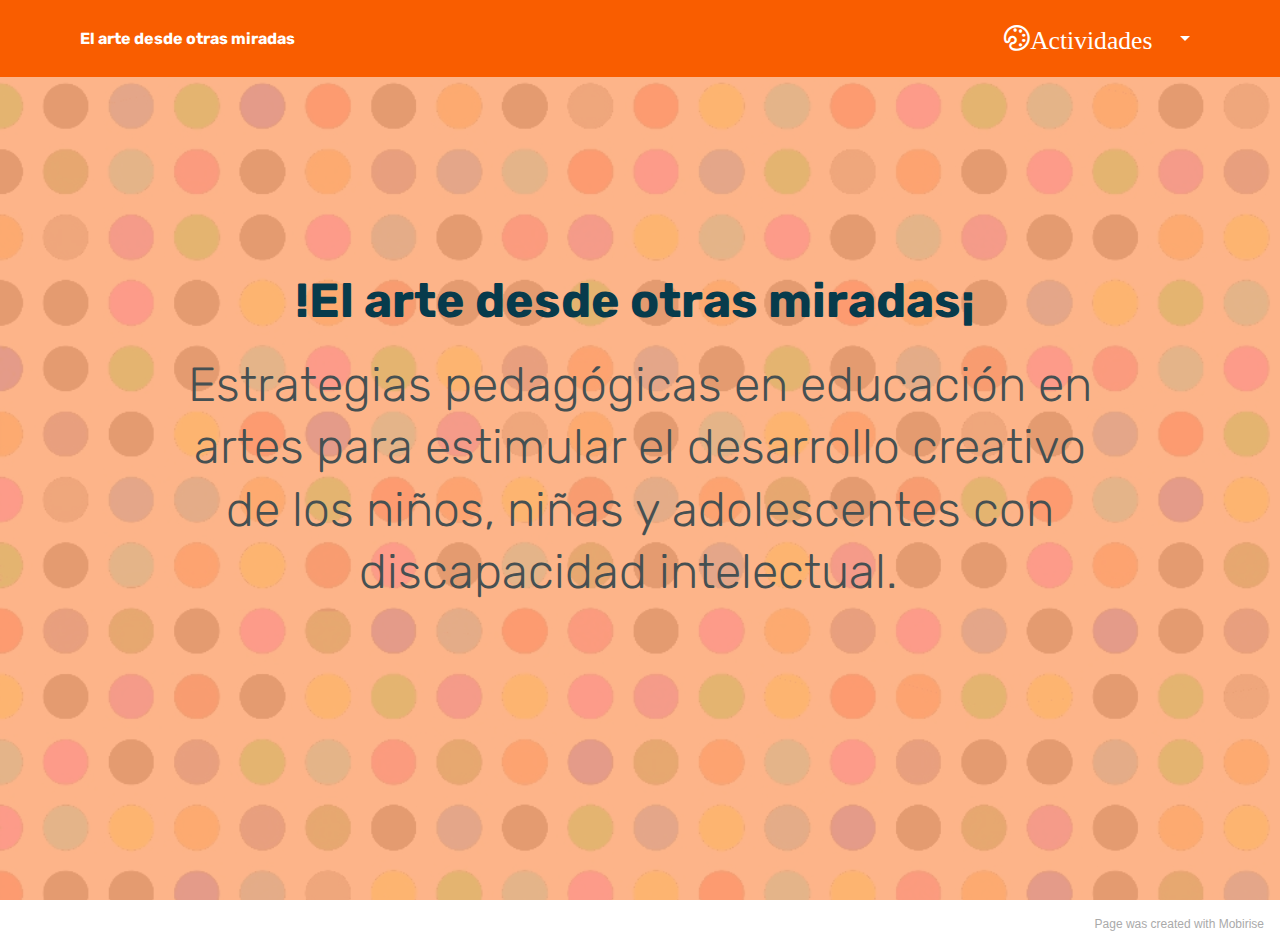
==== commit 16dc78c2: "Hide mobirise" ====
--- a/index.html
+++ b/index.html
@@ -42,11 +42,7 @@
         </button>
         <div class="menu-logo">
             <div class="navbar-brand">
-                <span class="navbar-logo">
-                    <a href="https://mobiri.se">
-                         <img src="assets/images/logo2.png" alt="Mobirise" style="height: 3.8rem;">
-                    </a>
-                </span>
+                
                 <span class="navbar-caption-wrap"><a class="navbar-caption text-white display-4" href="Elartedesdeotrasmiradas.html">
                         El arte desde otras miradas&nbsp;</a></span>
             </div>
@@ -54,9 +50,9 @@
         <div class="collapse navbar-collapse" id="navbarSupportedContent">
             <ul class="navbar-nav nav-dropdown" data-app-modern-menu="true"><li class="nav-item dropdown">
                     <a class="nav-link link text-white dropdown-toggle display-4" href="#" data-toggle="dropdown-submenu" aria-expanded="true"><span class="mobi-mbri mobi-mbri-change-style mbr-iconfont mbr-iconfont-btn">Actividades&nbsp;</span>
-                        </a><div class="dropdown-menu"><a class="text-white dropdown-item text-primary display-4" href="actividades.html">Nivel básico</a><a class="text-white dropdown-item display-4" href="#">Nivel Medio</a><a class="text-white dropdown-item display-4" href="#">Nivel Avanzado</a><a class="text-white dropdown-item display-4" href="#" aria-expanded="true">Flash Cards</a></div>
+                        </a><div class="dropdown-menu"><a class="text-white dropdown-item text-primary display-4" href="tarjetas.html" aria-expanded="false"><span class="mobi-mbri mobi-mbri-edit-2 mbr-iconfont mbr-iconfont-btn"></span>Flash Cards</a><a class="text-white dropdown-item text-primary display-4" href="actividades.html#features4-4"><span class="mobi-mbri mobi-mbri-hearth mbr-iconfont mbr-iconfont-btn"></span>Nivel básico</a><a class="text-white dropdown-item text-primary display-4" href="actividades.html#features4-5"><span class="mobi-mbri mobi-mbri-home mbr-iconfont mbr-iconfont-btn"></span>Nivel Medio</a><a class="text-white dropdown-item text-primary display-4" href="actividades.html#features4-6"><span class="mobi-mbri mobi-mbri-sun mbr-iconfont mbr-iconfont-btn"></span>Nivel Avanzado</a></div>
                 </li></ul>
-            <div class="navbar-buttons mbr-section-btn">
+            <div class="navbar-buttons mbr-section-btn" style="display:none;">
                 <a class="btn btn-sm btn-primary display-4" href="https://mobiri.se">
                     <span class="mbri-save mbr-iconfont mbr-iconfont-btn "></span>
                     Try It Now!
@@ -84,8 +80,8 @@
         </div>
     </div>
 
-</section><section style="background-color: #fff; font-family: -apple-system, BlinkMacSystemFont, 'Segoe UI', 'Roboto', 'Helvetica Neue', Arial, sans-serif; color:#aaa; font-size:12px; padding: 0; align-items: center; display: flex;"><a href="https://mobirise.site/n" style="flex: 1 1; height: 3rem; padding-left: 1rem;"></a><p style="flex: 0 0 auto; margin:0; padding-right:1rem;">Made with Mobirise <a href="https://mobirise.site/u" style="color:#aaa;">website</a> theme</p></section><script src="assets/web/assets/jquery/jquery.min.js"></script>  <script src="assets/popper/popper.min.js"></script>  <script src="assets/bootstrap/js/bootstrap.min.js"></script>  <script src="assets/tether/tether.min.js"></script>  <script src="assets/smoothscroll/smooth-scroll.js"></script>  <script src="assets/dropdown/js/nav-dropdown.js"></script>  <script src="assets/dropdown/js/navbar-dropdown.js"></script>  <script src="assets/touchswipe/jquery.touch-swipe.min.js"></script>  <script src="assets/theme/js/script.js"></script>  
+</section><section style="background-color: #fff; font-family: -apple-system, BlinkMacSystemFont, 'Segoe UI', 'Roboto', 'Helvetica Neue', Arial, sans-serif; color:#aaa; font-size:12px; padding: 0; align-items: center; display: flex;"><a href="https://mobirise.site/z" style="flex: 1 1; height: 3rem; padding-left: 1rem;"></a><p style="flex: 0 0 auto; margin:0; padding-right:1rem;">Page <a href="https://mobirise.site/f" style="color:#aaa;">was created</a> with Mobirise</p></section><script src="assets/web/assets/jquery/jquery.min.js"></script>  <script src="assets/popper/popper.min.js"></script>  <script src="assets/bootstrap/js/bootstrap.min.js"></script>  <script src="assets/tether/tether.min.js"></script>  <script src="assets/smoothscroll/smooth-scroll.js"></script>  <script src="assets/dropdown/js/nav-dropdown.js"></script>  <script src="assets/dropdown/js/navbar-dropdown.js"></script>  <script src="assets/touchswipe/jquery.touch-swipe.min.js"></script>  <script src="assets/theme/js/script.js"></script>  
   
   
 </body>
-</html>+</html>
--- a/assets/mobirise/css/mbr-additional.css
+++ b/assets/mobirise/css/mbr-additional.css
@@ -931,11 +931,6 @@
 .cid-tEYqhBMotn .collapsed .navbar-collapse.collapsing .navbar-buttons:last-child,
 .cid-tEYqhBMotn .collapsed .navbar-collapse.show .navbar-buttons:last-child {
   margin-bottom: 1rem;
-}
-@media (min-width: 1024px) {
-  .cid-tEYqhBMotn .collapsed:not(.navbar-short) .navbar-collapse {
-    max-height: calc(98.5vh - 3.8rem);
-  }
 }
 .cid-tEYqhBMotn .collapsed button.navbar-toggler {
   display: block;
@@ -1454,11 +1449,6 @@
 .cid-tEYqhBMotn .collapsed .navbar-collapse.show .navbar-buttons:last-child {
   margin-bottom: 1rem;
 }
-@media (min-width: 1024px) {
-  .cid-tEYqhBMotn .collapsed:not(.navbar-short) .navbar-collapse {
-    max-height: calc(98.5vh - 3.8rem);
-  }
-}
 .cid-tEYqhBMotn .collapsed button.navbar-toggler {
   display: block;
 }
@@ -1926,11 +1916,6 @@
 .cid-tEYqhBMotn .collapsed .navbar-collapse.show .navbar-buttons:last-child {
   margin-bottom: 1rem;
 }
-@media (min-width: 1024px) {
-  .cid-tEYqhBMotn .collapsed:not(.navbar-short) .navbar-collapse {
-    max-height: calc(98.5vh - 3.8rem);
-  }
-}
 .cid-tEYqhBMotn .collapsed button.navbar-toggler {
   display: block;
 }
--- a/assets/mobirise/css/mbr-additional.css
+++ b/assets/mobirise/css/mbr-additional.css
@@ -931,11 +931,6 @@
 .cid-tEYqhBMotn .collapsed .navbar-collapse.collapsing .navbar-buttons:last-child,
 .cid-tEYqhBMotn .collapsed .navbar-collapse.show .navbar-buttons:last-child {
   margin-bottom: 1rem;
-}
-@media (min-width: 1024px) {
-  .cid-tEYqhBMotn .collapsed:not(.navbar-short) .navbar-collapse {
-    max-height: calc(98.5vh - 3.8rem);
-  }
 }
 .cid-tEYqhBMotn .collapsed button.navbar-toggler {
   display: block;
@@ -1454,11 +1449,6 @@
 .cid-tEYqhBMotn .collapsed .navbar-collapse.show .navbar-buttons:last-child {
   margin-bottom: 1rem;
 }
-@media (min-width: 1024px) {
-  .cid-tEYqhBMotn .collapsed:not(.navbar-short) .navbar-collapse {
-    max-height: calc(98.5vh - 3.8rem);
-  }
-}
 .cid-tEYqhBMotn .collapsed button.navbar-toggler {
   display: block;
 }
@@ -1926,11 +1916,6 @@
 .cid-tEYqhBMotn .collapsed .navbar-collapse.show .navbar-buttons:last-child {
   margin-bottom: 1rem;
 }
-@media (min-width: 1024px) {
-  .cid-tEYqhBMotn .collapsed:not(.navbar-short) .navbar-collapse {
-    max-height: calc(98.5vh - 3.8rem);
-  }
-}
 .cid-tEYqhBMotn .collapsed button.navbar-toggler {
   display: block;
 }
